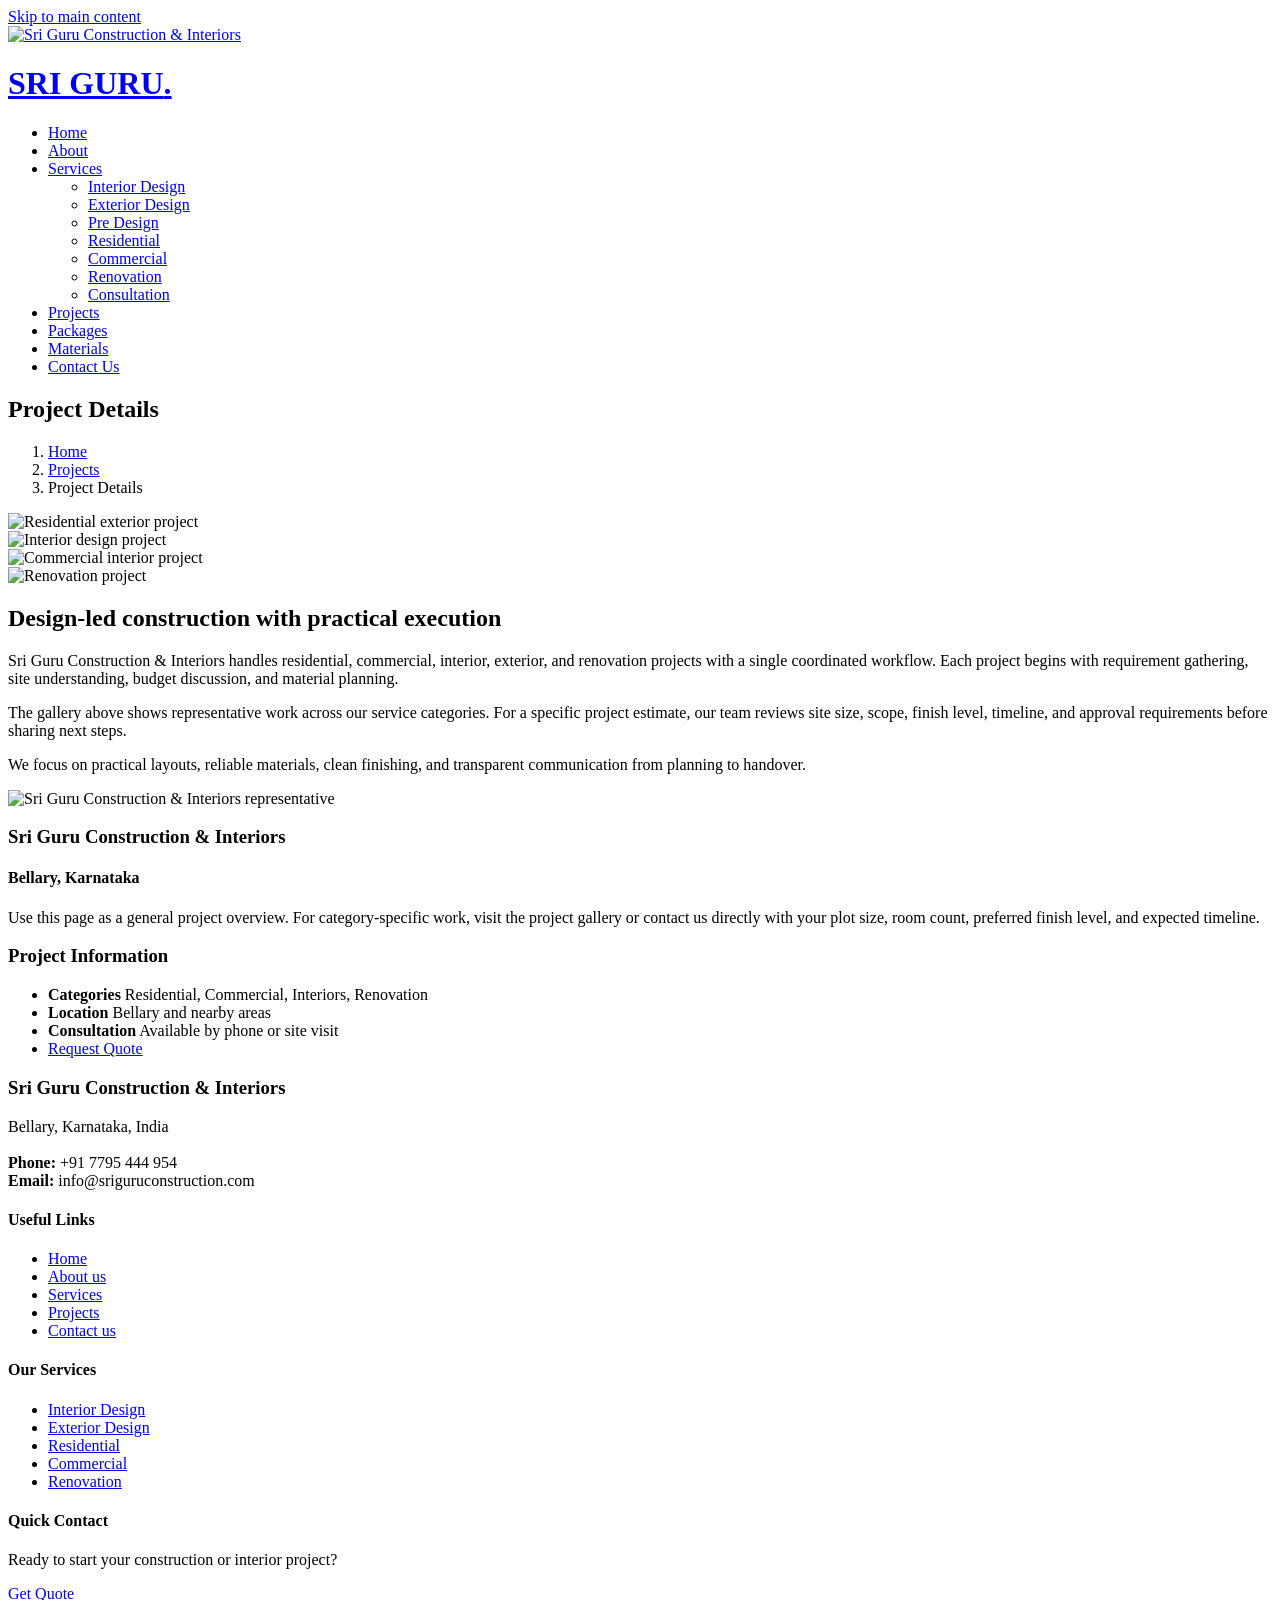
==== project-details.html @ 54d0e5cc "Add files via upload" ====
<!DOCTYPE html>
<html lang="en">

<head>
  <meta charset="utf-8">
  <meta content="width=device-width, initial-scale=1.0" name="viewport">
  <meta name="robots" content="index, follow">
  <meta name="author" content="Sri Guru Construction &amp; Interiors">
  <meta name="theme-color" content="#ff6b35">
  <meta name="format-detection" content="telephone=yes">
  <title>Project Details | Sri Guru Construction &amp; Interiors</title>
  <meta name="description" content="Representative Sri Guru Construction &amp; Interiors project details across residential, commercial, interior, exterior, and renovation work.">
  <meta property="og:site_name" content="Sri Guru Construction &amp; Interiors">
  <meta property="og:type" content="website">
  <meta property="og:title" content="Project Details | Sri Guru Construction &amp; Interiors">
  <meta property="og:description" content="Representative Sri Guru Construction &amp; Interiors project details across residential, commercial, interior, exterior, and renovation work.">
  <meta property="og:image" content="images/new_logo.jpg">
  <meta name="twitter:card" content="summary_large_image">
  <meta name="twitter:title" content="Project Details | Sri Guru Construction &amp; Interiors">
  <meta name="twitter:description" content="Representative Sri Guru Construction &amp; Interiors project details across residential, commercial, interior, exterior, and renovation work.">
  <meta name="twitter:image" content="images/new_logo.jpg">

  <link href="assets/img/favicon.png?v=2" rel="icon">
  <link href="assets/img/apple-touch-icon.png?v=2" rel="apple-touch-icon">
  <link href="site.webmanifest?v=2" rel="manifest">
  <link rel="canonical" href="https://www.sriguruconstruction.com/project-details.html">
  <link rel="preload" as="image" href="assets/img/breadcrumbs-bg.jpg">
  <link href="assets/vendor/bootstrap/css/bootstrap.min.css" rel="stylesheet">
  <link href="assets/vendor/bootstrap-icons/bootstrap-icons.css" rel="stylesheet">
  <link href="assets/vendor/fontawesome-free/css/all.min.css" rel="stylesheet">
  <link href="assets/vendor/aos/aos.css" rel="stylesheet">
  <link href="assets/vendor/glightbox/css/glightbox.min.css" rel="stylesheet">
  <link href="assets/vendor/swiper/swiper-bundle.min.css" rel="stylesheet">
  <link href="assets/css/main.css" rel="stylesheet">
  <!-- Google Fonts -->
  <link rel="preconnect" href="https://fonts.googleapis.com">
  <link rel="preconnect" href="https://fonts.gstatic.com" crossorigin>
  <link href="https://fonts.googleapis.com/css2?family=Open+Sans:ital,wght@0,300;0,400;0,500;0,600;0,700;1,300;1,400;1,600;1,700&family=Roboto:ital,wght@0,300;0,400;0,500;0,600;0,700;1,300;1,400;1,500;1,600;1,700&family=Work+Sans:ital,wght@0,300;0,400;0,500;0,600;0,700;1,300;1,400;1,500;1,600;1,700&display=swap" rel="stylesheet" media="print" onload="this.media='all'">
  <script type="application/ld+json">
  {
    "@context": "https://schema.org",
    "@type": "LocalBusiness",
    "name": "Sri Guru Construction & Interiors",
    "description": "Construction, interiors, renovation, materials, packages, and consultation services in Bellary, Karnataka.",
    "telephone": "+91 7795 444 954",
    "email": "info@sriguruconstruction.com",
    "address": {
      "@type": "PostalAddress",
      "addressLocality": "Bellary",
      "addressRegion": "Karnataka",
      "addressCountry": "IN"
    },
    "areaServed": "Bellary, Karnataka",
    "priceRange": "$$",
    "sameAs": [
      "https://wa.me/917795444954",
      "https://www.instagram.com/sriguruconstruction_interiors",
      "https://youtube.com/@sriguruconstruction?si=ta1HYgKzeOpx0Ood"
    ],
    "knowsAbout": [
      "Residential construction",
      "Commercial construction",
      "Interior design",
      "Exterior design",
      "Renovation",
      "Construction consultation"
    ]
  }
  </script></head>

<body>
  <a class="skip-link" href="#main">Skip to main content</a>
  <header id="header" class="header d-flex align-items-center">
    <div class="container-fluid container-xl d-flex align-items-center justify-content-between">
      <a href="index.html" class="logo d-flex align-items-center">
        <img decoding="async" fetchpriority="high" width="320" height="222" src="images/header-logo.jpg" alt="Sri Guru Construction &amp; Interiors" style="height: 60px; width: auto; margin-right: 15px;">
        <h1>SRI GURU<span>.</span></h1>
      </a>

      <i class="mobile-nav-toggle mobile-nav-show bi bi-list" role="button" tabindex="0" aria-label="Open navigation menu" aria-controls="navbar" aria-expanded="false"></i>
      <i class="mobile-nav-toggle mobile-nav-hide d-none bi bi-x" role="button" tabindex="0" aria-label="Close navigation menu" aria-controls="navbar" aria-expanded="false"></i>
      <nav id="navbar" class="navbar" aria-label="Primary navigation">
        <ul>
          <li><a href="index.html">Home</a></li>
          <li><a href="about.html">About</a></li>
          <li class="dropdown"><a href="services.html"><span>Services</span> <i class="bi bi-chevron-down dropdown-indicator"></i></a>
            <ul>
              <li><a class="dropdown-item" href="interior.html"><i class="bi bi-house-door"></i> Interior Design</a></li>
              <li><a class="dropdown-item" href="exterior.html"><i class="bi bi-building"></i> Exterior Design</a></li>
              <li><a class="dropdown-item" href="pre-design.html"><i class="bi bi-pencil-square"></i> Pre Design</a></li>
              <li><a class="dropdown-item" href="residential.html"><i class="bi bi-house-heart"></i> Residential</a></li>
              <li><a class="dropdown-item" href="commercial.html"><i class="bi bi-buildings"></i> Commercial</a></li>
              <li><a class="dropdown-item" href="renovation.html"><i class="bi bi-tools"></i> Renovation</a></li>
              <li><a class="dropdown-item" href="consultation.html"><i class="bi bi-chat-dots"></i> Consultation</a></li>
            </ul>
          </li>
          <li><a href="projects.html" class="active">Projects</a></li>
          <li><a href="packages.html">Packages</a></li>
          <li><a href="materials.html">Materials</a></li>
          <li><a href="contact_us.html">Contact Us</a></li>
        </ul>
      </nav>
    </div>
  </header>

  <main id="main">
    <div class="breadcrumbs d-flex align-items-center" style="background-image: url('assets/img/breadcrumbs-bg.jpg');">
      <div class="container position-relative d-flex flex-column align-items-center" data-aos="fade">
        <h2>Project Details</h2>
        <ol>
          <li><a href="index.html">Home</a></li>
          <li><a href="projects.html">Projects</a></li>
          <li>Project Details</li>
        </ol>
      </div>
    </div>

    <section id="project-details" class="project-details">
      <div class="container" data-aos="fade-up" data-aos-delay="100">
        <div class="position-relative h-100">
          <div class="slides-1 portfolio-details-slider swiper">
            <div class="swiper-wrapper align-items-center">
              <div class="swiper-slide"><img loading="lazy" decoding="async" src="RESDENTIAL DESIGN/EX01.jpg" alt="Residential exterior project"></div>
              <div class="swiper-slide"><img loading="lazy" decoding="async" src="images/INTERIOR DESIGN/06.jpg" alt="Interior design project"></div>
              <div class="swiper-slide"><img loading="lazy" decoding="async" src="images/COMMERICAL DESIGN/IMG_20251026_184224.jpg" alt="Commercial interior project"></div>
              <div class="swiper-slide"><img loading="lazy" decoding="async" src="RENOVATION/room-apartment-before-after-renovation-works_10069-7896.jpg" alt="Renovation project"></div>
            </div>
            <div class="swiper-pagination"></div>
          </div>
          <div class="swiper-button-prev"></div>
          <div class="swiper-button-next"></div>
        </div>

        <div class="row justify-content-between gy-4 mt-4">
          <div class="col-lg-8">
            <div class="portfolio-description">
              <h2>Design-led construction with practical execution</h2>
              <p>Sri Guru Construction &amp; Interiors handles residential, commercial, interior, exterior, and renovation projects with a single coordinated workflow. Each project begins with requirement gathering, site understanding, budget discussion, and material planning.</p>
              <p>The gallery above shows representative work across our service categories. For a specific project estimate, our team reviews site size, scope, finish level, timeline, and approval requirements before sharing next steps.</p>

              <div class="testimonial-item">
                <p><i class="bi bi-quote quote-icon-left"></i> We focus on practical layouts, reliable materials, clean finishing, and transparent communication from planning to handover. <i class="bi bi-quote quote-icon-right"></i></p>
                <div>
                  <img loading="lazy" decoding="async" src="images/shiva.jpeg" class="testimonial-img" alt="Sri Guru Construction &amp; Interiors representative">
                  <h3>Sri Guru Construction &amp; Interiors</h3>
                  <h4>Bellary, Karnataka</h4>
                </div>
              </div>

              <p>Use this page as a general project overview. For category-specific work, visit the project gallery or contact us directly with your plot size, room count, preferred finish level, and expected timeline.</p>
            </div>
          </div>

          <div class="col-lg-3">
            <div class="portfolio-info">
              <h3>Project Information</h3>
              <ul>
                <li><strong>Categories</strong> <span>Residential, Commercial, Interiors, Renovation</span></li>
                <li><strong>Location</strong> <span>Bellary and nearby areas</span></li>
                <li><strong>Consultation</strong> <span>Available by phone or site visit</span></li>
                <li><a href="contact_us.html" class="btn-visit align-self-start">Request Quote</a></li>
              </ul>
            </div>
          </div>
        </div>
      </div>
    </section>
  </main>

  <footer id="footer" class="footer">
    <div class="footer-content position-relative">
      <div class="container">
        <div class="row">
          <div class="col-lg-4 col-md-6">
            <div class="footer-info">
              <h3>Sri Guru Construction &amp; Interiors</h3>
              <p>Bellary, Karnataka, India<br><br><strong>Phone:</strong> +91 7795 444 954<br><strong>Email:</strong> info@sriguruconstruction.com<br></p>
              <div class="social-links d-flex mt-3">
                <a href="https://x.com/SRIGURUBALLARI?t=zPbH2nMmY1L3iWlRigHGrg&s=09" class="d-flex align-items-center justify-content-center" target="_blank" rel="noopener noreferrer" aria-label="Twitter"><i class="bi bi-twitter"></i></a>
                <a href="https://www.facebook.com/share/1G8xmAV1fe/" class="d-flex align-items-center justify-content-center" target="_blank" rel="noopener noreferrer" aria-label="Facebook"><i class="bi bi-facebook"></i></a>
                <a href="https://www.instagram.com/sriguruconstruction_interiors?utm_source=qr&igsh=MXUxeXFtY3U4a3g5aw==" class="d-flex align-items-center justify-content-center" target="_blank" rel="noopener noreferrer" aria-label="Instagram"><i class="bi bi-instagram"></i></a>
                <a href="https://www.linkedin.com/posts/sri-guru-construction-interiors_construction-interiors-ballari-activity-7369368902499254273-5vkv?utm_source=share&utm_medium=member_android&rcm=ACoAAC0hD0YBMrR6lHUBa6DHuTX8ilPDUBI9nIo" class="d-flex align-items-center justify-content-center" target="_blank" rel="noopener noreferrer" aria-label="LinkedIn"><i class="bi bi-linkedin"></i></a>
                <a href="https://youtube.com/@sriguruconstruction?si=ta1HYgKzeOpx0Ood" class="d-flex align-items-center justify-content-center" target="_blank" rel="noopener noreferrer" aria-label="YouTube"><i class="bi bi-youtube"></i></a>
              </div>
            </div>
          </div>

          <div class="col-lg-2 col-md-3 footer-links">
            <h4>Useful Links</h4>
            <ul>
              <li><a href="index.html">Home</a></li>
              <li><a href="about.html">About us</a></li>
              <li><a href="services.html">Services</a></li>
              <li><a href="projects.html">Projects</a></li>
              <li><a href="contact_us.html">Contact us</a></li>
            </ul>
          </div>

          <div class="col-lg-2 col-md-3 footer-links">
            <h4>Our Services</h4>
            <ul>
              <li><a href="interior.html">Interior Design</a></li>
              <li><a href="exterior.html">Exterior Design</a></li>
              <li><a href="residential.html">Residential</a></li>
              <li><a href="commercial.html">Commercial</a></li>
              <li><a href="renovation.html">Renovation</a></li>
            </ul>
          </div>

          <div class="col-lg-4 col-md-6">
            <h4>Quick Contact</h4>
            <p>Ready to start your construction or interior project?</p>
            <a href="contact_us.html" class="btn btn-primary">Get Quote</a>
          </div>
        </div>
      </div>
    </div>

    <div class="footer-legal text-center position-relative">
      <div class="container">
        <div class="copyright">&copy; Copyright <strong><span>Sri Guru Construction &amp; Interiors</span></strong>. All Rights Reserved</div>
      </div>
    </div>
  </footer>
  <a href="https://wa.me/917795444954?text=Hi! I am interested in your construction and interior design services." class="whatsapp" target="_blank" rel="noopener noreferrer" aria-label="Chat with Sri Guru Construction &amp; Interiors on WhatsApp">
    <i class="fab fa-whatsapp"></i>
  </a>
  <script src="assets/vendor/bootstrap/js/bootstrap.bundle.min.js"></script>
  <script src="assets/vendor/aos/aos.js"></script>
  <script src="assets/vendor/glightbox/js/glightbox.min.js"></script>
  <script src="assets/vendor/isotope-layout/isotope.pkgd.min.js"></script>
  <script src="assets/vendor/swiper/swiper-bundle.min.js"></script>
  <script src="assets/vendor/purecounter/purecounter_vanilla.js"></script>
  <script src="assets/js/main.js"></script>
</body>

</html>
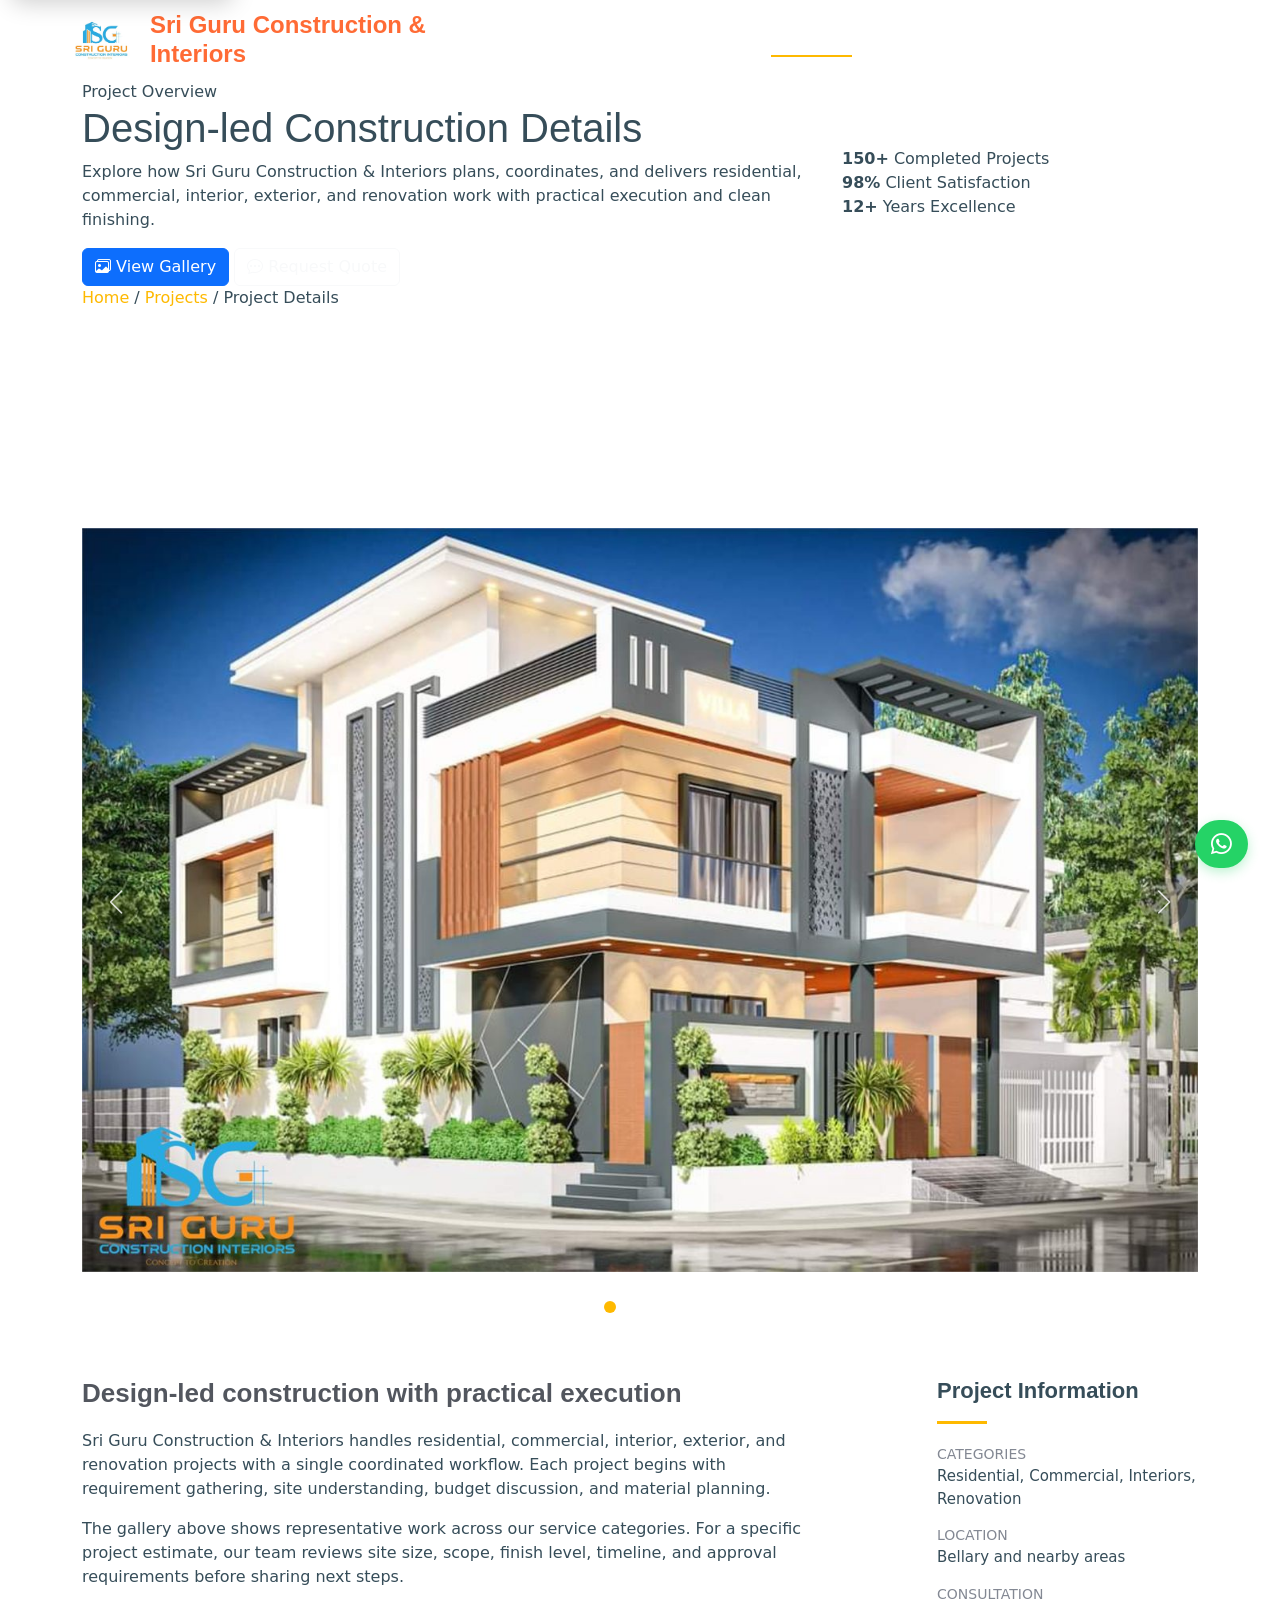
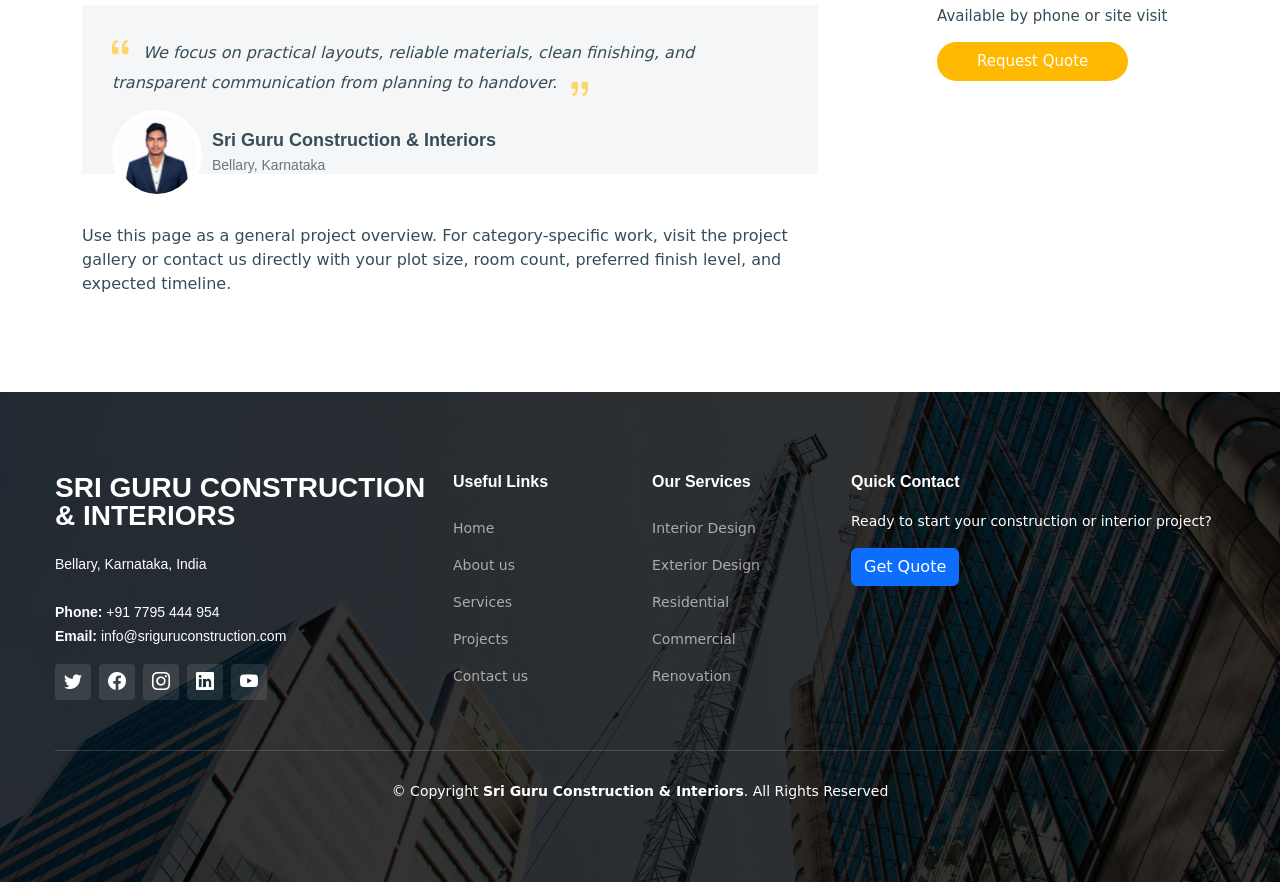
==== commit b8f423b9: "Update project-details.html" ====
--- a/project-details.html
+++ b/project-details.html
@@ -1,239 +1,267 @@
-<!DOCTYPE html>
-<html lang="en">
-
-<head>
-  <meta charset="utf-8">
+<!DOCTYPE html>
+<html lang="en">
+
+<head>
+  <meta charset="utf-8">
   <meta content="width=device-width, initial-scale=1.0" name="viewport">
   <meta name="robots" content="index, follow">
   <meta name="author" content="Sri Guru Construction &amp; Interiors">
   <meta name="theme-color" content="#ff6b35">
-  <meta name="format-detection" content="telephone=yes">
-  <title>Project Details | Sri Guru Construction &amp; Interiors</title>
+  <meta name="format-detection" content="telephone=yes">
+  <title>Project Details | Sri Guru Construction &amp; Interiors</title>
   <meta name="description" content="Representative Sri Guru Construction &amp; Interiors project details across residential, commercial, interior, exterior, and renovation work.">
-  <meta property="og:site_name" content="Sri Guru Construction &amp; Interiors">
-  <meta property="og:type" content="website">
-  <meta property="og:title" content="Project Details | Sri Guru Construction &amp; Interiors">
-  <meta property="og:description" content="Representative Sri Guru Construction &amp; Interiors project details across residential, commercial, interior, exterior, and renovation work.">
-  <meta property="og:image" content="images/new_logo.jpg">
-  <meta name="twitter:card" content="summary_large_image">
-  <meta name="twitter:title" content="Project Details | Sri Guru Construction &amp; Interiors">
-  <meta name="twitter:description" content="Representative Sri Guru Construction &amp; Interiors project details across residential, commercial, interior, exterior, and renovation work.">
-  <meta name="twitter:image" content="images/new_logo.jpg">
-
-  <link href="assets/img/favicon.png?v=2" rel="icon">
+  <meta property="og:site_name" content="Sri Guru Construction &amp; Interiors">
+  <meta property="og:type" content="website">
+  <meta property="og:title" content="Project Details | Sri Guru Construction &amp; Interiors">
+  <meta property="og:description" content="Representative Sri Guru Construction &amp; Interiors project details across residential, commercial, interior, exterior, and renovation work.">
+  <meta property="og:image" content="images/new_logo.jpg">
+  <meta name="twitter:card" content="summary_large_image">
+  <meta name="twitter:title" content="Project Details | Sri Guru Construction &amp; Interiors">
+  <meta name="twitter:description" content="Representative Sri Guru Construction &amp; Interiors project details across residential, commercial, interior, exterior, and renovation work.">
+  <meta name="twitter:image" content="images/new_logo.jpg">
+
+  <link href="assets/img/favicon.png?v=2" rel="icon">
   <link href="assets/img/apple-touch-icon.png?v=2" rel="apple-touch-icon">
   <link href="site.webmanifest?v=2" rel="manifest">
   <link rel="canonical" href="https://www.sriguruconstruction.com/project-details.html">
-  <link rel="preload" as="image" href="assets/img/breadcrumbs-bg.jpg">
-  <link href="assets/vendor/bootstrap/css/bootstrap.min.css" rel="stylesheet">
-  <link href="assets/vendor/bootstrap-icons/bootstrap-icons.css" rel="stylesheet">
-  <link href="assets/vendor/fontawesome-free/css/all.min.css" rel="stylesheet">
-  <link href="assets/vendor/aos/aos.css" rel="stylesheet">
-  <link href="assets/vendor/glightbox/css/glightbox.min.css" rel="stylesheet">
-  <link href="assets/vendor/swiper/swiper-bundle.min.css" rel="stylesheet">
+  <link rel="preload" as="image" href="assets/img/hero-carousel/hero-carousel-3.jpg">
+  <link href="assets/vendor/bootstrap/css/bootstrap.min.css" rel="stylesheet">
+  <link href="assets/vendor/bootstrap-icons/bootstrap-icons.css" rel="stylesheet">
+  <link href="assets/vendor/fontawesome-free/css/all.min.css" rel="stylesheet">
+  <link href="assets/vendor/aos/aos.css" rel="stylesheet">
+  <link href="assets/vendor/glightbox/css/glightbox.min.css" rel="stylesheet">
+  <link href="assets/vendor/swiper/swiper-bundle.min.css" rel="stylesheet">
   <link href="assets/css/main.css" rel="stylesheet">
   <!-- Google Fonts -->
   <link rel="preconnect" href="https://fonts.googleapis.com">
   <link rel="preconnect" href="https://fonts.gstatic.com" crossorigin>
   <link href="https://fonts.googleapis.com/css2?family=Open+Sans:ital,wght@0,300;0,400;0,500;0,600;0,700;1,300;1,400;1,600;1,700&family=Roboto:ital,wght@0,300;0,400;0,500;0,600;0,700;1,300;1,400;1,500;1,600;1,700&family=Work+Sans:ital,wght@0,300;0,400;0,500;0,600;0,700;1,300;1,400;1,500;1,600;1,700&display=swap" rel="stylesheet" media="print" onload="this.media='all'">
-  <script type="application/ld+json">
-  {
-    "@context": "https://schema.org",
-    "@type": "LocalBusiness",
-    "name": "Sri Guru Construction & Interiors",
-    "description": "Construction, interiors, renovation, materials, packages, and consultation services in Bellary, Karnataka.",
-    "telephone": "+91 7795 444 954",
-    "email": "info@sriguruconstruction.com",
-    "address": {
-      "@type": "PostalAddress",
-      "addressLocality": "Bellary",
-      "addressRegion": "Karnataka",
-      "addressCountry": "IN"
-    },
-    "areaServed": "Bellary, Karnataka",
-    "priceRange": "$$",
-    "sameAs": [
-      "https://wa.me/917795444954",
+  <script type="application/ld+json">
+  {
+    "@context": "https://schema.org",
+    "@type": "LocalBusiness",
+    "name": "Sri Guru Construction & Interiors",
+    "description": "Construction, interiors, renovation, materials, packages, and consultation services in Bellary, Karnataka.",
+    "telephone": "+91 7795 444 954",
+    "email": "info@sriguruconstruction.com",
+    "address": {
+      "@type": "PostalAddress",
+      "addressLocality": "Bellary",
+      "addressRegion": "Karnataka",
+      "addressCountry": "IN"
+    },
+    "areaServed": "Bellary, Karnataka",
+    "priceRange": "$$",
+    "sameAs": [
+      "https://wa.me/917795444954",
       "https://www.instagram.com/sriguruconstruction_interiors",
       "https://youtube.com/@sriguruconstruction?si=ta1HYgKzeOpx0Ood"
-    ],
-    "knowsAbout": [
-      "Residential construction",
-      "Commercial construction",
-      "Interior design",
-      "Exterior design",
-      "Renovation",
-      "Construction consultation"
-    ]
-  }
-  </script></head>
-
+    ],
+    "knowsAbout": [
+      "Residential construction",
+      "Commercial construction",
+      "Interior design",
+      "Exterior design",
+      "Renovation",
+      "Construction consultation"
+    ]
+  }
+  </script></head>
+
 <body>
-  <a class="skip-link" href="#main">Skip to main content</a>
-  <header id="header" class="header d-flex align-items-center">
-    <div class="container-fluid container-xl d-flex align-items-center justify-content-between">
-      <a href="index.html" class="logo d-flex align-items-center">
-        <img decoding="async" fetchpriority="high" width="320" height="222" src="images/header-logo.jpg" alt="Sri Guru Construction &amp; Interiors" style="height: 60px; width: auto; margin-right: 15px;">
-        <h1>SRI GURU<span>.</span></h1>
-      </a>
-
-      <i class="mobile-nav-toggle mobile-nav-show bi bi-list" role="button" tabindex="0" aria-label="Open navigation menu" aria-controls="navbar" aria-expanded="false"></i>
-      <i class="mobile-nav-toggle mobile-nav-hide d-none bi bi-x" role="button" tabindex="0" aria-label="Close navigation menu" aria-controls="navbar" aria-expanded="false"></i>
-      <nav id="navbar" class="navbar" aria-label="Primary navigation">
-        <ul>
-          <li><a href="index.html">Home</a></li>
-          <li><a href="about.html">About</a></li>
-          <li class="dropdown"><a href="services.html"><span>Services</span> <i class="bi bi-chevron-down dropdown-indicator"></i></a>
-            <ul>
-              <li><a class="dropdown-item" href="interior.html"><i class="bi bi-house-door"></i> Interior Design</a></li>
-              <li><a class="dropdown-item" href="exterior.html"><i class="bi bi-building"></i> Exterior Design</a></li>
-              <li><a class="dropdown-item" href="pre-design.html"><i class="bi bi-pencil-square"></i> Pre Design</a></li>
-              <li><a class="dropdown-item" href="residential.html"><i class="bi bi-house-heart"></i> Residential</a></li>
-              <li><a class="dropdown-item" href="commercial.html"><i class="bi bi-buildings"></i> Commercial</a></li>
-              <li><a class="dropdown-item" href="renovation.html"><i class="bi bi-tools"></i> Renovation</a></li>
-              <li><a class="dropdown-item" href="consultation.html"><i class="bi bi-chat-dots"></i> Consultation</a></li>
-            </ul>
-          </li>
-          <li><a href="projects.html" class="active">Projects</a></li>
-          <li><a href="packages.html">Packages</a></li>
-          <li><a href="materials.html">Materials</a></li>
-          <li><a href="contact_us.html">Contact Us</a></li>
-        </ul>
-      </nav>
-    </div>
-  </header>
-
-  <main id="main">
-    <div class="breadcrumbs d-flex align-items-center" style="background-image: url('assets/img/breadcrumbs-bg.jpg');">
-      <div class="container position-relative d-flex flex-column align-items-center" data-aos="fade">
-        <h2>Project Details</h2>
-        <ol>
-          <li><a href="index.html">Home</a></li>
-          <li><a href="projects.html">Projects</a></li>
-          <li>Project Details</li>
-        </ol>
-      </div>
-    </div>
-
-    <section id="project-details" class="project-details">
-      <div class="container" data-aos="fade-up" data-aos-delay="100">
-        <div class="position-relative h-100">
-          <div class="slides-1 portfolio-details-slider swiper">
-            <div class="swiper-wrapper align-items-center">
-              <div class="swiper-slide"><img loading="lazy" decoding="async" src="RESDENTIAL DESIGN/EX01.jpg" alt="Residential exterior project"></div>
-              <div class="swiper-slide"><img loading="lazy" decoding="async" src="images/INTERIOR DESIGN/06.jpg" alt="Interior design project"></div>
-              <div class="swiper-slide"><img loading="lazy" decoding="async" src="images/COMMERICAL DESIGN/IMG_20251026_184224.jpg" alt="Commercial interior project"></div>
-              <div class="swiper-slide"><img loading="lazy" decoding="async" src="RENOVATION/room-apartment-before-after-renovation-works_10069-7896.jpg" alt="Renovation project"></div>
-            </div>
-            <div class="swiper-pagination"></div>
-          </div>
-          <div class="swiper-button-prev"></div>
-          <div class="swiper-button-next"></div>
-        </div>
-
-        <div class="row justify-content-between gy-4 mt-4">
-          <div class="col-lg-8">
-            <div class="portfolio-description">
-              <h2>Design-led construction with practical execution</h2>
-              <p>Sri Guru Construction &amp; Interiors handles residential, commercial, interior, exterior, and renovation projects with a single coordinated workflow. Each project begins with requirement gathering, site understanding, budget discussion, and material planning.</p>
-              <p>The gallery above shows representative work across our service categories. For a specific project estimate, our team reviews site size, scope, finish level, timeline, and approval requirements before sharing next steps.</p>
-
-              <div class="testimonial-item">
-                <p><i class="bi bi-quote quote-icon-left"></i> We focus on practical layouts, reliable materials, clean finishing, and transparent communication from planning to handover. <i class="bi bi-quote quote-icon-right"></i></p>
-                <div>
-                  <img loading="lazy" decoding="async" src="images/shiva.jpeg" class="testimonial-img" alt="Sri Guru Construction &amp; Interiors representative">
-                  <h3>Sri Guru Construction &amp; Interiors</h3>
-                  <h4>Bellary, Karnataka</h4>
-                </div>
-              </div>
-
-              <p>Use this page as a general project overview. For category-specific work, visit the project gallery or contact us directly with your plot size, room count, preferred finish level, and expected timeline.</p>
-            </div>
-          </div>
-
-          <div class="col-lg-3">
-            <div class="portfolio-info">
-              <h3>Project Information</h3>
-              <ul>
-                <li><strong>Categories</strong> <span>Residential, Commercial, Interiors, Renovation</span></li>
-                <li><strong>Location</strong> <span>Bellary and nearby areas</span></li>
-                <li><strong>Consultation</strong> <span>Available by phone or site visit</span></li>
-                <li><a href="contact_us.html" class="btn-visit align-self-start">Request Quote</a></li>
-              </ul>
-            </div>
-          </div>
-        </div>
-      </div>
-    </section>
-  </main>
-
-  <footer id="footer" class="footer">
-    <div class="footer-content position-relative">
-      <div class="container">
-        <div class="row">
-          <div class="col-lg-4 col-md-6">
-            <div class="footer-info">
-              <h3>Sri Guru Construction &amp; Interiors</h3>
-              <p>Bellary, Karnataka, India<br><br><strong>Phone:</strong> +91 7795 444 954<br><strong>Email:</strong> info@sriguruconstruction.com<br></p>
-              <div class="social-links d-flex mt-3">
-                <a href="https://x.com/SRIGURUBALLARI?t=zPbH2nMmY1L3iWlRigHGrg&s=09" class="d-flex align-items-center justify-content-center" target="_blank" rel="noopener noreferrer" aria-label="Twitter"><i class="bi bi-twitter"></i></a>
-                <a href="https://www.facebook.com/share/1G8xmAV1fe/" class="d-flex align-items-center justify-content-center" target="_blank" rel="noopener noreferrer" aria-label="Facebook"><i class="bi bi-facebook"></i></a>
-                <a href="https://www.instagram.com/sriguruconstruction_interiors?utm_source=qr&igsh=MXUxeXFtY3U4a3g5aw==" class="d-flex align-items-center justify-content-center" target="_blank" rel="noopener noreferrer" aria-label="Instagram"><i class="bi bi-instagram"></i></a>
+  <a class="skip-link" href="#main">Skip to main content</a>
+  <header id="header" class="header d-flex align-items-center">
+    <div class="container-fluid container-xl d-flex align-items-center justify-content-between">
+      <a href="index.html" class="logo d-flex align-items-center">
+        <img decoding="async" fetchpriority="high" width="320" height="222" src="images/header-logo.jpg" alt="Sri Guru Construction &amp; Interiors" style="height: 60px; width: auto; margin-right: 15px;">
+        <h1 style="color: #FF6B35; font-weight: 700;">Sri Guru Construction &amp; Interiors</h1>
+      </a>
+
+      <i class="mobile-nav-toggle mobile-nav-show bi bi-list" role="button" tabindex="0" aria-label="Open navigation menu" aria-controls="navbar" aria-expanded="false"></i>
+      <i class="mobile-nav-toggle mobile-nav-hide d-none bi bi-x" role="button" tabindex="0" aria-label="Close navigation menu" aria-controls="navbar" aria-expanded="false"></i>
+      <nav id="navbar" class="navbar" aria-label="Primary navigation">
+        <ul>
+          <li><a href="index.html">Home</a></li>
+          <li><a href="about.html">About</a></li>
+          <li class="dropdown"><a href="services.html"><span>Services</span> <i class="bi bi-chevron-down dropdown-indicator"></i></a>
+            <ul>
+              <li><a class="dropdown-item" href="interior.html"><i class="bi bi-house-door"></i> Interior Design</a></li>
+              <li><a class="dropdown-item" href="exterior.html"><i class="bi bi-building"></i> Exterior Design</a></li>
+              <li><a class="dropdown-item" href="pre-design.html"><i class="bi bi-pencil-square"></i> Pre Design</a></li>
+              <li><a class="dropdown-item" href="residential.html"><i class="bi bi-house-heart"></i> Residential</a></li>
+              <li><a class="dropdown-item" href="commercial.html"><i class="bi bi-buildings"></i> Commercial</a></li>
+              <li><a class="dropdown-item" href="renovation.html"><i class="bi bi-tools"></i> Renovation</a></li>
+              <li><a class="dropdown-item" href="consultation.html"><i class="bi bi-chat-dots"></i> Consultation</a></li>
+            </ul>
+          </li>
+          <li><a href="projects.html" class="active">Projects</a></li>
+          <li><a href="packages.html">Packages</a></li>
+          <li><a href="materials.html">Materials</a></li>
+          <li><a href="contact_us.html">Contact Us</a></li>
+        </ul>
+      </nav>
+    </div>
+  </header>
+
+  <main id="main">
+    <section class="project-details-hero">
+      <div class="container position-relative" data-aos="fade-up">
+        <div class="row align-items-center gy-4">
+          <div class="col-lg-8">
+            <span class="service-badge">Project Overview</span>
+            <h1>Design-led Construction Details</h1>
+            <p>Explore how Sri Guru Construction &amp; Interiors plans, coordinates, and delivers residential, commercial, interior, exterior, and renovation work with practical execution and clean finishing.</p>
+            <div class="project-hero-actions">
+              <a href="projects.html" class="btn btn-primary"><i class="bi bi-images"></i> View Gallery</a>
+              <a href="contact_us.html" class="btn btn-outline-light"><i class="bi bi-chat-dots"></i> Request Quote</a>
+            </div>
+          </div>
+          <div class="col-lg-4">
+            <div class="project-hero-panel">
+              <div>
+                <strong>150+</strong>
+                <span>Completed Projects</span>
+              </div>
+              <div>
+                <strong>98%</strong>
+                <span>Client Satisfaction</span>
+              </div>
+              <div>
+                <strong>12+</strong>
+                <span>Years Excellence</span>
+              </div>
+            </div>
+          </div>
+        </div>
+        <nav class="project-breadcrumb" aria-label="breadcrumb">
+          <a href="index.html">Home</a>
+          <span>/</span>
+          <a href="projects.html">Projects</a>
+          <span>/</span>
+          <span>Project Details</span>
+        </nav>
+      </div>
+    </section>
+
+    <section id="project-details" class="project-details project-details-modern">
+      <div class="container" data-aos="fade-up" data-aos-delay="100">
+        <div class="position-relative h-100 project-gallery-frame">
+          <div class="slides-1 portfolio-details-slider swiper">
+            <div class="swiper-wrapper align-items-center">
+              <div class="swiper-slide"><img loading="lazy" decoding="async" src="RESDENTIAL DESIGN/EX01.jpg" alt="Residential exterior project"></div>
+              <div class="swiper-slide"><img loading="lazy" decoding="async" src="images/INTERIOR DESIGN/06.jpg" alt="Interior design project"></div>
+              <div class="swiper-slide"><img loading="lazy" decoding="async" src="images/COMMERICAL DESIGN/IMG_20251026_184224.jpg" alt="Commercial interior project"></div>
+              <div class="swiper-slide"><img loading="lazy" decoding="async" src="RENOVATION/room-apartment-before-after-renovation-works_10069-7896.jpg" alt="Renovation project"></div>
+            </div>
+            <div class="swiper-pagination"></div>
+          </div>
+          <div class="swiper-button-prev"></div>
+          <div class="swiper-button-next"></div>
+        </div>
+
+        <div class="row justify-content-between gy-4 mt-4">
+          <div class="col-lg-8">
+            <div class="portfolio-description">
+              <h2>Design-led construction with practical execution</h2>
+              <p>Sri Guru Construction &amp; Interiors handles residential, commercial, interior, exterior, and renovation projects with a single coordinated workflow. Each project begins with requirement gathering, site understanding, budget discussion, and material planning.</p>
+              <p>The gallery above shows representative work across our service categories. For a specific project estimate, our team reviews site size, scope, finish level, timeline, and approval requirements before sharing next steps.</p>
+
+              <div class="testimonial-item">
+                <p><i class="bi bi-quote quote-icon-left"></i> We focus on practical layouts, reliable materials, clean finishing, and transparent communication from planning to handover. <i class="bi bi-quote quote-icon-right"></i></p>
+                <div>
+                  <img loading="lazy" decoding="async" src="images/Shiva Kumar V.jpeg" class="testimonial-img" alt="Shiva Kumar V">
+                  <h3>Sri Guru Construction &amp; Interiors</h3>
+                  <h4>Bellary, Karnataka</h4>
+                </div>
+              </div>
+
+              <p>Use this page as a general project overview. For category-specific work, visit the project gallery or contact us directly with your plot size, room count, preferred finish level, and expected timeline.</p>
+            </div>
+          </div>
+
+          <div class="col-lg-3">
+            <div class="portfolio-info">
+              <h3>Project Information</h3>
+              <ul>
+                <li><strong>Categories</strong> <span>Residential, Commercial, Interiors, Renovation</span></li>
+                <li><strong>Location</strong> <span>Bellary and nearby areas</span></li>
+                <li><strong>Consultation</strong> <span>Available by phone or site visit</span></li>
+                <li><a href="contact_us.html" class="btn-visit align-self-start">Request Quote</a></li>
+              </ul>
+            </div>
+          </div>
+        </div>
+      </div>
+    </section>
+  </main>
+
+  <footer id="footer" class="footer">
+    <div class="footer-content position-relative">
+      <div class="container">
+        <div class="row">
+          <div class="col-lg-4 col-md-6">
+            <div class="footer-info">
+              <h3>Sri Guru Construction &amp; Interiors</h3>
+              <p>Bellary, Karnataka, India<br><br><strong>Phone:</strong> +91 7795 444 954<br><strong>Email:</strong> info@sriguruconstruction.com<br></p>
+              <div class="social-links d-flex mt-3">
+                <a href="https://x.com/SRIGURUBALLARI?t=zPbH2nMmY1L3iWlRigHGrg&s=09" class="d-flex align-items-center justify-content-center" target="_blank" rel="noopener noreferrer" aria-label="Twitter"><i class="bi bi-twitter"></i></a>
+                <a href="https://www.facebook.com/share/1G8xmAV1fe/" class="d-flex align-items-center justify-content-center" target="_blank" rel="noopener noreferrer" aria-label="Facebook"><i class="bi bi-facebook"></i></a>
+                <a href="https://www.instagram.com/sriguruconstruction_interiors?utm_source=qr&igsh=MXUxeXFtY3U4a3g5aw==" class="d-flex align-items-center justify-content-center" target="_blank" rel="noopener noreferrer" aria-label="Instagram"><i class="bi bi-instagram"></i></a>
                 <a href="https://www.linkedin.com/posts/sri-guru-construction-interiors_construction-interiors-ballari-activity-7369368902499254273-5vkv?utm_source=share&utm_medium=member_android&rcm=ACoAAC0hD0YBMrR6lHUBa6DHuTX8ilPDUBI9nIo" class="d-flex align-items-center justify-content-center" target="_blank" rel="noopener noreferrer" aria-label="LinkedIn"><i class="bi bi-linkedin"></i></a>
-                <a href="https://youtube.com/@sriguruconstruction?si=ta1HYgKzeOpx0Ood" class="d-flex align-items-center justify-content-center" target="_blank" rel="noopener noreferrer" aria-label="YouTube"><i class="bi bi-youtube"></i></a>
-              </div>
-            </div>
-          </div>
-
-          <div class="col-lg-2 col-md-3 footer-links">
-            <h4>Useful Links</h4>
-            <ul>
-              <li><a href="index.html">Home</a></li>
-              <li><a href="about.html">About us</a></li>
-              <li><a href="services.html">Services</a></li>
-              <li><a href="projects.html">Projects</a></li>
-              <li><a href="contact_us.html">Contact us</a></li>
-            </ul>
-          </div>
-
-          <div class="col-lg-2 col-md-3 footer-links">
-            <h4>Our Services</h4>
-            <ul>
-              <li><a href="interior.html">Interior Design</a></li>
-              <li><a href="exterior.html">Exterior Design</a></li>
-              <li><a href="residential.html">Residential</a></li>
-              <li><a href="commercial.html">Commercial</a></li>
-              <li><a href="renovation.html">Renovation</a></li>
-            </ul>
-          </div>
-
-          <div class="col-lg-4 col-md-6">
-            <h4>Quick Contact</h4>
-            <p>Ready to start your construction or interior project?</p>
-            <a href="contact_us.html" class="btn btn-primary">Get Quote</a>
-          </div>
-        </div>
-      </div>
-    </div>
-
-    <div class="footer-legal text-center position-relative">
-      <div class="container">
-        <div class="copyright">&copy; Copyright <strong><span>Sri Guru Construction &amp; Interiors</span></strong>. All Rights Reserved</div>
-      </div>
-    </div>
+                <a href="https://youtube.com/@sriguruconstruction?si=ta1HYgKzeOpx0Ood" class="d-flex align-items-center justify-content-center" target="_blank" rel="noopener noreferrer" aria-label="YouTube"><i class="bi bi-youtube"></i></a>
+              </div>
+            </div>
+          </div>
+
+          <div class="col-lg-2 col-md-3 footer-links">
+            <h4>Useful Links</h4>
+            <ul>
+              <li><a href="index.html">Home</a></li>
+              <li><a href="about.html">About us</a></li>
+              <li><a href="services.html">Services</a></li>
+              <li><a href="projects.html">Projects</a></li>
+              <li><a href="contact_us.html">Contact us</a></li>
+            </ul>
+          </div>
+
+          <div class="col-lg-2 col-md-3 footer-links">
+            <h4>Our Services</h4>
+            <ul>
+              <li><a href="interior.html">Interior Design</a></li>
+              <li><a href="exterior.html">Exterior Design</a></li>
+              <li><a href="residential.html">Residential</a></li>
+              <li><a href="commercial.html">Commercial</a></li>
+              <li><a href="renovation.html">Renovation</a></li>
+            </ul>
+          </div>
+
+          <div class="col-lg-4 col-md-6">
+            <h4>Quick Contact</h4>
+            <p>Ready to start your construction or interior project?</p>
+            <a href="contact_us.html" class="btn btn-primary">Get Quote</a>
+          </div>
+        </div>
+      </div>
+    </div>
+
+    <div class="footer-legal text-center position-relative">
+      <div class="container">
+        <div class="copyright">&copy; Copyright <strong><span>Sri Guru Construction &amp; Interiors</span></strong>. All Rights Reserved</div>
+      </div>
+    </div>
   </footer>
-  <a href="https://wa.me/917795444954?text=Hi! I am interested in your construction and interior design services." class="whatsapp" target="_blank" rel="noopener noreferrer" aria-label="Chat with Sri Guru Construction &amp; Interiors on WhatsApp">
-    <i class="fab fa-whatsapp"></i>
-  </a>
-  <script src="assets/vendor/bootstrap/js/bootstrap.bundle.min.js"></script>
-  <script src="assets/vendor/aos/aos.js"></script>
-  <script src="assets/vendor/glightbox/js/glightbox.min.js"></script>
-  <script src="assets/vendor/isotope-layout/isotope.pkgd.min.js"></script>
-  <script src="assets/vendor/swiper/swiper-bundle.min.js"></script>
-  <script src="assets/vendor/purecounter/purecounter_vanilla.js"></script>
-  <script src="assets/js/main.js"></script>
-</body>
-
-</html>
-
-
+  <a href="https://wa.me/917795444954?text=Hi! I am interested in your construction and interior design services." class="whatsapp" target="_blank" rel="noopener noreferrer" aria-label="Chat with Sri Guru Construction &amp; Interiors on WhatsApp">
+    <i class="fab fa-whatsapp"></i>
+  </a>
+  <script src="assets/vendor/bootstrap/js/bootstrap.bundle.min.js"></script>
+  <script src="assets/vendor/aos/aos.js"></script>
+  <script src="assets/vendor/glightbox/js/glightbox.min.js"></script>
+  <script src="assets/vendor/isotope-layout/isotope.pkgd.min.js"></script>
+  <script src="assets/vendor/swiper/swiper-bundle.min.js"></script>
+  <script src="assets/vendor/purecounter/purecounter_vanilla.js"></script>
+  <script src="assets/js/main.js"></script>
+</body>
+
+</html>
+
+
--- a/assets/css/main.css
+++ b/assets/css/main.css
@@ -0,0 +1,8326 @@
+/**
+* Template Name: Sri Guru Constructions
+* Template URL: https://bootstrapmade.com/upconstruction-bootstrap-construction-website-template/
+* Author: BootstrapMade.com
+* License: https://bootstrapmade.com/license/
+*/
+
+/*--------------------------------------------------------------
+# Set main reusable colors and fonts using CSS variables
+# Learn more about CSS variables at https://developer.mozilla.org/en-US/docs/Web/CSS/Using_CSS_custom_properties
+--------------------------------------------------------------*/
+/* Fonts */
+:root {
+  --font-default: "Open Sans", system-ui, -apple-system, "Segoe UI", Roboto, "Helvetica Neue", Arial, "Noto Sans", "Liberation Sans", sans-serif, "Apple Color Emoji", "Segoe UI Emoji", "Segoe UI Symbol", "Noto Color Emoji";
+  --font-primary: "Roboto", sans-serif;
+  --font-secondary: "Work Sans", sans-serif;
+}
+
+/* Colors */
+:root {
+  --color-default: #364d59;
+  --color-primary: #feb900;
+  --color-secondary: #52565e;
+}
+
+/* Smooth scroll behavior */
+:root {
+  scroll-behavior: smooth;
+}
+
+/*--------------------------------------------------------------
+# General
+--------------------------------------------------------------*/
+html {
+  height: 100%;
+}
+
+body {
+  font-family: var(--font-default);
+  color: var(--color-default);
+  overflow-x: hidden;
+  min-height: 100vh;
+  display: flex;
+  flex-direction: column;
+}
+
+.skip-link {
+  position: fixed;
+  top: 12px;
+  left: 12px;
+  z-index: 1000000;
+  transform: translateY(-140%);
+  background: #ffffff;
+  color: #1a252f;
+  padding: 10px 16px;
+  border-radius: 6px;
+  box-shadow: 0 8px 24px rgba(0, 0, 0, 0.2);
+  font-weight: 700;
+  transition: transform 0.2s ease;
+}
+
+.skip-link:focus {
+  transform: translateY(0);
+  color: #1a252f;
+  outline: 3px solid #ff6b35;
+  outline-offset: 3px;
+}
+
+a:focus-visible,
+button:focus-visible,
+input:focus-visible,
+select:focus-visible,
+textarea:focus-visible,
+[role="button"]:focus-visible {
+  outline: 3px solid #ff6b35;
+  outline-offset: 3px;
+}
+
+@media (prefers-reduced-motion: reduce) {
+  *,
+  *::before,
+  *::after {
+    animation-duration: 0.01ms !important;
+    animation-iteration-count: 1 !important;
+    scroll-behavior: auto !important;
+    transition-duration: 0.01ms !important;
+  }
+}
+
+/* Ensure mobile viewport doesn't allow horizontal scrolling */
+html, body {
+  max-width: 100%;
+  overflow-x: hidden;
+}
+
+/* Main content should grow to push footer down */
+main {
+  flex: 1;
+}
+
+/* Mobile container adjustments */
+@media (max-width: 768px) {
+  .container-fluid, .container-xl {
+    padding-left: 15px !important;
+    padding-right: 15px !important;
+  }
+}
+
+@media (max-width: 480px) {
+  .container-fluid, .container-xl {
+    padding-left: 10px !important;
+    padding-right: 10px !important;
+  }
+}
+
+a {
+  color: var(--color-primary);
+  text-decoration: none;
+}
+
+a:hover {
+  color: #ffc732;
+  text-decoration: none;
+}
+
+h1,
+h2,
+h3,
+h4,
+h5,
+h6 {
+  font-family: var(--font-primary);
+}
+
+/*--------------------------------------------------------------
+# Sections & Section Header
+--------------------------------------------------------------*/
+section {
+  padding: 80px 0;
+  overflow: hidden;
+}
+
+.section-bg {
+  background-color: #f5f6f7;
+}
+
+.section-header {
+  text-align: center;
+  padding-bottom: 70px;
+}
+
+.section-header h2 {
+  font-size: 32px;
+  font-weight: 700;
+  position: relative;
+  color: #2e3135;
+}
+
+.section-header h2:before,
+.section-header h2:after {
+  content: "";
+  width: 50px;
+  height: 2px;
+  background: var(--color-primary);
+  display: inline-block;
+}
+
+.section-header h2:before {
+  margin: 0 15px 10px 0;
+}
+
+.section-header h2:after {
+  margin: 0 0 10px 15px;
+}
+
+.section-header p {
+  margin: 0 auto 0 auto;
+}
+
+@media (min-width: 1199px) {
+  .section-header p {
+    max-width: 60%;
+  }
+}
+
+/*--------------------------------------------------------------
+# Breadcrumbs
+--------------------------------------------------------------*/
+.breadcrumbs {
+  padding: 140px 0 60px 0;
+  min-height: 30vh;
+  position: relative;
+  background-size: cover;
+  background-position: center;
+  background-repeat: no-repeat;
+}
+
+.breadcrumbs:before {
+  content: "";
+  background-color: rgba(0, 0, 0, 0.6);
+  position: absolute;
+  inset: 0;
+}
+
+.breadcrumbs h2 {
+  font-size: 56px;
+  font-weight: 500;
+  color: #fff;
+  font-family: var(--font-secondary);
+}
+
+.breadcrumbs ol {
+  display: flex;
+  flex-wrap: wrap;
+  list-style: none;
+  padding: 0 0 10px 0;
+  margin: 0;
+  font-size: 16px;
+  font-weight: 600;
+  color: var(--color-primary);
+}
+
+.breadcrumbs ol a {
+  color: rgba(255, 255, 255, 0.8);
+  transition: 0.3s;
+}
+
+.breadcrumbs ol a:hover {
+  text-decoration: underline;
+}
+
+.breadcrumbs ol li+li {
+  padding-left: 10px;
+}
+
+.breadcrumbs ol li+li::before {
+  display: inline-block;
+  padding-right: 10px;
+  color: #fff;
+  content: "/";
+}
+
+/* Responsive Breadcrumbs */
+@media (max-width: 768px) {
+  .breadcrumbs {
+    padding: 120px 0 40px 0;
+    min-height: 20vh;
+  }
+  
+  .breadcrumbs h2 {
+    font-size: 32px;
+  }
+  
+  .breadcrumbs ol {
+    font-size: 14px;
+  }
+}
+
+@media (max-width: 480px) {
+  .breadcrumbs {
+    padding: 100px 0 30px 0;
+    min-height: 18vh;
+  }
+  
+  .breadcrumbs h2 {
+    font-size: 24px;
+  }
+  
+  .breadcrumbs ol {
+    font-size: 12px;
+  }
+}
+
+/*--------------------------------------------------------------
+# Scroll top button
+--------------------------------------------------------------*/
+.scroll-top {
+  position: fixed;
+  visibility: hidden;
+  opacity: 0;
+  right: 15px;
+  bottom: 15px;
+  z-index: 99999;
+  background: var(--color-primary);
+  width: 40px;
+  height: 40px;
+  border-radius: 4px;
+  transition: all 0.4s;
+}
+
+.scroll-top i {
+  font-size: 24px;
+  color: var(--color-secondary);
+  line-height: 0;
+}
+
+.scroll-top:hover {
+  background: #ffc732;
+  color: #fff;
+}
+
+.scroll-top.active {
+  visibility: visible;
+  opacity: 1;
+}
+
+/*--------------------------------------------------------------
+# Disable aos animation delay on mobile devices
+--------------------------------------------------------------*/
+@media screen and (max-width: 768px) {
+  [data-aos-delay] {
+    transition-delay: 0 !important;
+  }
+}
+
+/*--------------------------------------------------------------
+# Header
+--------------------------------------------------------------*/
+.header {
+  position: fixed;
+  top: 0;
+  left: 0;
+  right: 0;
+  z-index: 9999;
+  transition: background-color 0.3s ease-in-out;
+  background-size: cover;
+  background-position: center;
+  height: 80px;
+}
+
+/* Desktop only - allow dropdown overflow */
+@media (min-width: 1280px) {
+  .header {
+    overflow: visible !important;
+  }
+
+  .header .container-fluid,
+  .header .container-xl {
+    position: static;
+    overflow: visible !important;
+  }
+
+  .navbar {
+    position: static;
+    overflow: visible !important;
+  }
+}
+
+/* Service detail pages use a light header to stay visible over bright hero images */
+body.service-page .header,
+body.service-page .header.scrolled {
+  background: rgba(255, 255, 255, 0.98) !important;
+  box-shadow: 0 2px 18px rgba(0, 0, 0, 0.12);
+  backdrop-filter: blur(20px);
+}
+
+body.service-page .header .logo h1 {
+  color: #2c3e50 !important;
+}
+
+body.service-page .header .logo h1 span {
+  color: #ff6b35 !important;
+}
+
+body.service-page .header .logo img {
+  box-shadow: none;
+  max-height: 50px !important;
+  width: auto !important;
+  margin-left: 0 !important;
+  height: auto !important;
+}
+
+body.service-page .navbar a,
+body.service-page .navbar a:focus {
+  color: #2c3e50 !important;
+}
+
+body.service-page .navbar li:hover > a,
+body.service-page .navbar a:hover,
+body.service-page .navbar .active,
+body.service-page .navbar .active:focus {
+  color: #ff6b35 !important;
+}
+
+@media (max-width: 768px) {
+  body.service-page .header .logo h1 {
+    font-size: 16px !important;
+  }
+
+  body.service-page .header .logo img {
+    max-height: 40px !important;
+  }
+}
+
+/*--------------------------------------------------------------
+# Mobile Header Styles
+--------------------------------------------------------------*/
+@media (max-width: 1279px) {
+  .header {
+    height: 70px;
+    background: rgba(255, 255, 255, 0.98) !important;
+    backdrop-filter: blur(20px);
+    -webkit-backdrop-filter: blur(20px);
+    box-shadow: 0 2px 15px rgba(0, 0, 0, 0.1);
+  }
+  
+  .header .container-fluid {
+    height: 100%;
+    display: flex;
+    align-items: center;
+    justify-content: space-between;
+  }
+  
+  .header .logo {
+    display: flex;
+    align-items: center;
+    gap: 10px;
+    max-width: 70%;
+  }
+  
+  .header .logo h1 {
+    color: #2c3e50 !important;
+    font-size: 14px;
+    line-height: 1.2;
+    font-weight: 700;
+    margin: 0;
+    white-space: nowrap;
+    overflow: hidden;
+    text-overflow: ellipsis;
+  }
+  
+  .header .logo h1 br {
+    display: none;
+  }
+  
+  .header .logo h1 span {
+    color: var(--color-primary) !important;
+  }
+  
+  .header .logo img {
+    max-height: 40px;
+    width: auto;
+    border-radius: 6px;
+    flex-shrink: 0;
+  }
+  
+  main {
+    padding-top: 70px;
+  }
+  
+  .breadcrumbs {
+    margin-top: 0;
+    padding-top: 90px !important;
+  }
+}
+
+@media (max-width: 480px) {
+  .header {
+    height: 60px;
+  }
+  
+  .header .logo h1 {
+    font-size: 12px;
+  }
+  
+  .header .logo img {
+    max-height: 32px;
+  }
+  
+  main {
+    padding-top: 60px;
+  }
+}
+
+.header.scrolled {
+  background-color: rgba(255, 255, 255, 0.98) !important;
+  box-shadow: 0 2px 15px rgba(0, 0, 0, 0.1);
+  backdrop-filter: blur(20px);
+}
+
+.main {
+  padding-top: 80px;
+}
+
+/* Breadcrumbs positioning */
+.breadcrumbs {
+  margin-top: -80px;
+  z-index: 1;
+  position: relative;
+}
+
+.breadcrumbs h2,
+.breadcrumbs ol {
+  position: relative;
+  z-index: 2;
+}
+
+.header.scrolled .logo h1,
+.header.scrolled .logo h1 span,
+.header.scrolled .navbar a,
+.header.scrolled .navbar a:hover {
+  color: #333 !important;
+}
+
+.header .logo img {
+  max-height: 40px;
+  margin-right: 6px;
+}
+
+.header .logo h1 {
+  font-size: 24px;
+  font-weight: 700;
+  color: #fff;
+  margin-bottom: 0;
+  font-family: var(--font-primary);
+}
+
+.header .logo h1 span {
+  color: var(--color-primary);
+}
+
+/*--------------------------------------------------------------
+# Desktop Navigation
+--------------------------------------------------------------*/
+@media (min-width: 1280px) {
+  .navbar {
+    padding: 0;
+  }
+
+  .navbar ul {
+    margin: 0;
+    padding: 0;
+    display: flex;
+    list-style: none;
+    align-items: center;
+  }
+
+  .navbar li {
+    position: relative;
+  }
+
+  .navbar>ul>li {
+    white-space: nowrap;
+    padding: 10px 0 10px 28px;
+  }
+
+  .navbar a,
+  .navbar a:focus {
+    display: flex;
+    align-items: center;
+    justify-content: space-between;
+    padding: 0 3px;
+    font-family: var(--font-primary);
+    font-size: 14px;
+    font-weight: 500;
+    color: rgba(255, 255, 255, 0.6);
+    text-transform: uppercase;
+    white-space: nowrap;
+    transition: 0.3s;
+    position: relative;
+  }
+
+  .navbar a i,
+  .navbar a:focus i {
+    font-size: 12px;
+    line-height: 0;
+    margin-left: 5px;
+  }
+
+  .navbar>ul>li>a:before {
+    content: "";
+    position: absolute;
+    width: 100%;
+    height: 2px;
+    bottom: -6px;
+    left: 0;
+    background-color: var(--color-primary);
+    visibility: hidden;
+    width: 0px;
+    transition: all 0.3s ease-in-out 0s;
+  }
+
+  .navbar a:hover:before,
+  .navbar li:hover>a:before,
+  .navbar .active:before {
+    visibility: visible;
+    width: 100%;
+  }
+
+  .navbar a:hover,
+  .navbar .active,
+  .navbar .active:focus,
+  .navbar li:hover>a {
+    color: #fff;
+  }
+
+  .navbar .dropdown ul {
+    display: block;
+    position: absolute;
+    left: 28px;
+    top: calc(100% + 20px);
+    margin: 0;
+    padding: 20px 0;
+    z-index: 99999;
+    opacity: 0;
+    visibility: hidden;
+    background: #ffffff !important;
+    border: 2px solid var(--color-primary) !important;
+    border-radius: 15px;
+    box-shadow: 0 15px 35px rgba(0, 0, 0, 0.2), 0 5px 15px rgba(0, 0, 0, 0.1) !important;
+    transition: all 0.4s cubic-bezier(0.68, -0.55, 0.265, 1.55);
+    transform: translateY(-10px);
+    backdrop-filter: none !important;
+    min-width: 280px;
+  }
+
+  .navbar .dropdown ul::before {
+    content: '';
+    position: absolute;
+    top: -8px;
+    left: 30px;
+    width: 16px;
+    height: 16px;
+    background: #ffffff !important;
+    border: 2px solid var(--color-primary) !important;
+    border-bottom: none !important;
+    border-right: none !important;
+    transform: rotate(45deg);
+    border-radius: 2px;
+    z-index: 1;
+  }
+
+  .navbar .dropdown ul li {
+    min-width: 240px;
+    margin: 0 10px;
+    border-radius: 10px;
+    transition: all 0.3s ease;
+    position: relative;
+    overflow: hidden;
+  }
+
+  .navbar .dropdown ul li::before {
+    content: '';
+    position: absolute;
+    top: 0;
+    left: -100%;
+    width: 100%;
+    height: 100%;
+    background: linear-gradient(90deg, transparent, rgba(255, 204, 0, 0.1), transparent);
+    transition: left 0.5s ease;
+  }
+
+  .navbar .dropdown ul li:hover::before {
+    left: 100%;
+  }
+
+  .navbar .dropdown ul a,
+  .navbar .dropdown ul .dropdown-item {
+    padding: 15px 25px;
+    font-size: 15px;
+    text-transform: none;
+    color: #333333 !important;
+    font-weight: 500;
+    display: flex;
+    align-items: center;
+    border-radius: 8px;
+    margin: 2px 8px;
+    transition: all 0.3s ease;
+    position: relative;
+    text-decoration: none;
+    letter-spacing: 0.5px;
+    background: transparent !important;
+    border-bottom: 1px solid rgba(254, 185, 0, 0.1) !important;
+  }
+
+  .navbar .dropdown ul a::before {
+    content: '\25B6';
+    font-size: 8px;
+    color: var(--color-primary);
+    margin-right: 12px;
+    transition: all 0.3s ease;
+    opacity: 0;
+    transform: translateX(-10px);
+  }
+
+  .navbar .dropdown ul a:hover::before {
+    opacity: 1;
+    transform: translateX(0);
+  }
+
+  .navbar .dropdown ul a i,
+  .navbar .dropdown ul .dropdown-item i {
+    font-size: 16px;
+    margin-right: 12px;
+    color: var(--color-primary) !important;
+    transition: all 0.3s ease;
+  }
+
+  .navbar .dropdown ul a {
+    padding: 10px 20px;
+    font-size: 15px;
+    text-transform: none;
+    color: var(--color-default);
+    font-weight: 400;
+  }
+
+  .navbar .dropdown ul a i {
+    font-size: 12px;
+  }
+
+  .navbar .dropdown ul a:hover,
+  .navbar .dropdown ul .dropdown-item:hover,
+  .navbar .dropdown ul .active:hover,
+  .navbar .dropdown ul li:hover>a,
+  .navbar .dropdown ul li:hover>.dropdown-item {
+    color: #ffffff !important;
+    background: linear-gradient(135deg, var(--color-primary) 0%, #ffb300 100%) !important;
+    transform: translateX(5px) !important;
+    box-shadow: 0 8px 25px rgba(255, 185, 0, 0.3) !important;
+  }
+
+  .navbar .dropdown ul a:hover i,
+  .navbar .dropdown ul .dropdown-item:hover i {
+    color: #ffffff !important;
+    transform: scale(1.2) !important;
+  }
+
+  .navbar .dropdown:hover>ul {
+    opacity: 1 !important;
+    top: 100% !important;
+    visibility: visible !important;
+    transform: translateY(0) !important;
+  }
+
+  .navbar .dropdown .dropdown ul {
+    top: 0;
+    left: calc(100% - 30px);
+    visibility: hidden;
+  }
+
+  .navbar .dropdown .dropdown:hover>ul {
+    opacity: 1;
+    top: 0;
+    left: 100%;
+    visibility: visible;
+  }
+}
+
+@media (min-width: 1280px) and (max-width: 1366px) {
+  .navbar .dropdown .dropdown ul {
+    left: -90%;
+  }
+
+  .navbar .dropdown .dropdown:hover>ul {
+    left: -100%;
+  }
+}
+
+@media (min-width: 1280px) {
+
+  .mobile-nav-show,
+  .mobile-nav-hide {
+    display: none;
+  }
+  
+  /* FORCE DESKTOP DROPDOWN TO WORK */
+  .navbar .dropdown:hover ul {
+    opacity: 1 !important;
+    visibility: visible !important;
+    transform: translateY(0) !important;
+    top: 100% !important;
+    display: block !important;
+    position: absolute !important;
+    background: #ffffff !important;
+    border: 2px solid #feb900 !important;
+    box-shadow: 0 10px 30px rgba(0, 0, 0, 0.3) !important;
+    z-index: 999999 !important;
+  }
+  
+  /* Make dropdown items more visible */
+  .navbar .dropdown ul li a,
+  .navbar .dropdown ul li .dropdown-item {
+    color: #333333 !important;
+    background: #ffffff !important;
+    padding: 12px 20px !important;
+    border-bottom: 1px solid #f0f0f0 !important;
+    display: flex !important;
+    align-items: center !important;
+    text-decoration: none !important;
+  }
+  
+  .navbar .dropdown ul li a:hover,
+  .navbar .dropdown ul li .dropdown-item:hover {
+    background: #feb900 !important;
+    color: #ffffff !important;
+  }
+  
+  .navbar .dropdown ul li a i,
+  .navbar .dropdown ul li .dropdown-item i {
+    margin-right: 8px !important;
+    color: #feb900 !important;
+  }
+  
+  .navbar .dropdown ul li a:hover i,
+  .navbar .dropdown ul li .dropdown-item:hover i {
+    color: #ffffff !important;
+  }
+}
+
+/*--------------------------------------------------------------
+# Mobile Navigation - Clean Rewrite
+--------------------------------------------------------------*/
+@media (max-width: 1279px) {
+  /* Mobile Navigation Toggle Buttons */
+  .mobile-nav-toggle {
+    display: flex;
+    align-items: center;
+    justify-content: center;
+    width: 44px;
+    height: 44px;
+    font-size: 26px;
+    color: #2c3e50;
+    background: rgba(255, 255, 255, 0.95);
+    border: none;
+    border-radius: 8px;
+    cursor: pointer;
+    transition: all 0.3s ease;
+    z-index: 9998;
+    box-shadow: 0 2px 10px rgba(0, 0, 0, 0.1);
+    position: relative;
+  }
+
+  .mobile-nav-toggle:hover {
+    color: var(--color-primary);
+    background: #ffffff;
+    transform: scale(1.05);
+  }
+
+  .mobile-nav-show {
+    position: relative;
+  }
+
+  .mobile-nav-hide {
+    position: fixed;
+    top: 15px;
+    right: clamp(15px, calc(100vw - 382px), 96px);
+    z-index: 100007;
+    color: #ffffff;
+    background: linear-gradient(135deg, var(--color-primary), #ffc732);
+    box-shadow: 0 4px 15px rgba(254, 185, 0, 0.4);
+  }
+
+  .mobile-nav-hide:hover {
+    background: linear-gradient(135deg, #ffc732, var(--color-primary));
+    transform: scale(1.1);
+  }
+
+  /* Hide navbar by default on mobile */
+  .navbar {
+    position: fixed !important;
+    top: 0 !important;
+    right: -100% !important;
+    width: 100% !important;
+    max-width: 320px !important;
+    height: 100vh !important;
+    background: #fff !important;
+    background-color: #fff !important;
+    box-shadow: -5px 0 25px rgba(0, 0, 0, 0.2);
+    transition: right 0.35s cubic-bezier(0.4, 0, 0.2, 1);
+    z-index: 100006 !important;
+    overflow: hidden !important;
+    pointer-events: auto !important;
+    backdrop-filter: none !important;
+    -webkit-backdrop-filter: none !important;
+    opacity: 1 !important;
+  }
+
+  .navbar > ul {
+    display: block !important;
+    list-style: none !important;
+    padding: 80px 0 30px 0 !important;
+    margin: 0 !important;
+    height: 100% !important;
+    overflow-y: auto !important;
+    overflow-x: hidden !important;
+    pointer-events: auto !important;
+    background: #fff !important;
+    background-color: #fff !important;
+  }
+
+  .navbar > ul > li {
+    display: block !important;
+    pointer-events: auto !important;
+    border-bottom: 1px solid rgba(0, 0, 0, 0.06);
+  }
+
+  .navbar ul::-webkit-scrollbar {
+    width: 4px;
+  }
+
+  .navbar ul::-webkit-scrollbar-track {
+    background: #f1f1f1;
+  }
+
+  .navbar ul::-webkit-scrollbar-thumb {
+    background: var(--color-primary);
+    border-radius: 4px;
+  }
+
+  /* Mobile Nav Links - Enhanced Visibility & Clickability */
+  .navbar a,
+  .navbar a:focus {
+    display: flex !important;
+    align-items: center;
+    justify-content: space-between;
+    padding: 16px 24px;
+    font-family: var(--font-primary);
+    font-size: 16px !important;
+    font-weight: 600 !important;
+    color: #1a252f !important;
+    text-decoration: none !important;
+    transition: all 0.25s ease;
+    border-left: 3px solid transparent;
+    cursor: pointer !important;
+    pointer-events: auto !important;
+    opacity: 1 !important;
+    visibility: visible !important;
+  }
+
+  .navbar a i {
+    font-size: 12px;
+    color: #555 !important;
+    transition: transform 0.25s ease;
+  }
+
+  .navbar a:hover,
+  .navbar .active,
+  .navbar li:hover > a {
+    color: var(--color-primary) !important;
+    background: rgba(254, 185, 0, 0.15) !important;
+    border-left-color: var(--color-primary);
+  }
+
+  .navbar a:hover i {
+    color: var(--color-primary) !important;
+  }
+
+  /* Mobile Dropdown */
+  .navbar .dropdown ul {
+    position: static !important;
+    display: none;
+    padding: 0;
+    margin: 0;
+    background: #ffffff !important;
+    border-left: 3px solid var(--color-primary);
+    margin-left: 20px;
+    opacity: 1 !important;
+    visibility: visible !important;
+    z-index: 99999 !important;
+  }
+
+  .navbar .dropdown ul li {
+    border-bottom: 1px solid rgba(0, 0, 0, 0.06);
+  }
+
+  .navbar .dropdown ul li:last-child {
+    border-bottom: none;
+  }
+
+  .navbar .dropdown ul a {
+    display: flex !important;
+    align-items: center !important;
+    justify-content: flex-start !important;
+    padding: 14px 20px 14px 24px;
+    font-size: 15px !important;
+    font-weight: 500 !important;
+    color: #2c3e50 !important;
+    border-left: none;
+    cursor: pointer !important;
+    pointer-events: auto !important;
+  }
+
+  .navbar .dropdown ul a i {
+    font-size: 16px;
+    margin-right: 10px;
+    color: var(--color-primary) !important;
+    flex-shrink: 0;
+  }
+
+  .navbar .dropdown ul a:hover {
+    color: var(--color-primary) !important;
+    background: rgba(254, 185, 0, 0.18) !important;
+    padding-left: 28px;
+  }
+
+  .navbar .dropdown ul a:hover i {
+    color: var(--color-primary) !important;
+  }
+
+  /* Dropdown Active State */
+  .navbar .dropdown.dropdown-active > ul {
+    display: block;
+  }
+
+  .navbar .dropdown.dropdown-active > a .dropdown-indicator {
+    transform: rotate(180deg);
+  }
+
+  /* Body state when mobile nav is active */
+  .mobile-nav-active {
+    overflow: hidden;
+  }
+
+  .mobile-nav-active .navbar {
+    right: 0;
+    pointer-events: auto !important;
+    z-index: 100006 !important;
+    background: #fff !important;
+    background-color: #fff !important;
+  }
+
+  /* Overlay when menu is open - behind navbar - clicks close the menu */
+  .mobile-nav-active::before {
+    content: '';
+    position: fixed;
+    top: 0;
+    left: 0;
+    right: 0;
+    bottom: 0;
+    background: rgba(0, 0, 0, 0.5);
+    z-index: 10000;
+    animation: fadeIn 0.3s ease;
+    pointer-events: none;
+  }
+
+  @keyframes fadeIn {
+    from { opacity: 0; }
+    to { opacity: 1; }
+  }
+}
+
+/* Smaller Mobile Devices */
+@media (max-width: 480px) {
+  .mobile-nav-toggle {
+    width: 40px;
+    height: 40px;
+    font-size: 24px;
+  }
+
+  .mobile-nav-hide {
+    top: 12px;
+    right: clamp(12px, calc(100vw - 382px), 96px);
+  }
+
+  .navbar {
+    max-width: 280px;
+  }
+
+  .navbar a {
+    padding: 14px 20px;
+    font-size: 14px;
+  }
+
+  .navbar .dropdown ul a {
+    padding: 12px 16px 12px 20px;
+    font-size: 13px;
+  }
+}
+
+/*--------------------------------------------------------------
+# Get Started Section
+--------------------------------------------------------------*/
+.services-section {
+  padding: 4rem 0; /* Increased padding to make the block bigger */
+  background-color: #f5f5f5;
+  text-align: center;
+}
+
+.services-section h2 {
+  font-size: 3rem; /* Increased font size to make it more prominent */
+  color: #333333;
+  margin-bottom: 2rem; /* Increased margin to add more space */
+}
+
+.services-section p {
+  color: #666666;
+  margin-bottom: 3rem; /* Increased margin to add more space */
+}
+
+.service-grid {
+  display: grid;
+  grid-template-columns: repeat(4, 1fr);
+  gap: 2rem; /* Increased gap to add more space between cards */
+}
+
+.service-item {
+  border-radius: 8px;
+  overflow: hidden;
+  box-shadow: 0 2px 4px rgba(0, 0, 0, 0.1);
+  background-color: #ffffff;
+  transition: transform 0.3s ease;
+  text-align: center;
+  padding: 2rem; /* Added padding to make the cards more spacious */
+}
+
+.service-item img {
+  width: 100%;
+  height: auto;
+}
+
+.service-item h3 {
+  font-size: 1.5rem; /* Increased font size to make it more prominent */
+  color: #333333;
+  margin: 1rem 0; /* Increased margin to add more space */
+}
+
+.service-item:hover {
+  transform: translateY(-5px);
+}
+
+@media (max-width: 768px) {
+  .service-grid {
+      grid-template-columns: repeat(2, 1fr);
+      gap: 1rem; /* Reduced gap for smaller screens */
+  }
+
+  .services-section h2 {
+      font-size: 2rem; /* Reduced font size for smaller screens */
+  }
+
+  .service-item h3 {
+      font-size: 1.25rem; /* Reduced font size for smaller screens */
+  }
+}
+
+@media (max-width: 576px) {
+  .service-grid {
+      grid-template-columns: repeat(1, 1fr);
+      gap: 1rem; /* Reduced gap for smaller screens */
+  }
+
+  .services-section h2 {
+      font-size: 1.75rem; /* Reduced font size for smaller screens */
+  }
+
+  .service-item h3 {
+      font-size: 1.125rem; /* Reduced font size for smaller screens */
+  }
+}
+
+
+.who-we-are {
+  padding: 80px 0;
+  background-color: #f8f9fa;
+}
+
+.who-we-are .section-title {
+  margin-bottom: 30px;
+}
+
+.who-we-are .section-title h2 {
+  font-size: 36px;
+  font-weight: 700;
+  color: #333;
+  margin-bottom: 10px;
+}
+
+.who-we-are .section-title p {
+  font-size: 18px;
+  color: #777;
+}
+
+.who-we-are p {
+  line-height: 1.8;
+  color: #555;
+}
+
+.who-we-are .lead {
+  font-size: 18px;
+  font-weight: 600;
+  margin-bottom: 20px;
+  color: #333;
+}
+
+.who-we-are .quote {
+  font-size: 18px;
+  font-weight: 600;
+  margin-bottom: 20px;
+  color: #333;
+  font-style: italic;
+}
+
+.who-we-are .quote:before {
+  content: "\201C";
+  font-size: 36px;
+  color: #ffd700;
+  margin-right: 10px;
+}
+
+.who-we-are .quote:after {
+  content: "\201D";
+  font-size: 36px;
+  color: #ffd700;
+  margin-left: 10px;
+}
+
+.who-we-are ul {
+  padding-left: 20px;
+}
+
+.who-we-are li {
+  margin-bottom: 10px;
+  color: #555;
+}
+
+.who-we-are i {
+  color: #007bff;
+  margin-right: 10px;
+}
+
+.who-we-are button {
+  background-color: #007bff;
+  color: #fff;
+  padding: 10px 20px;
+  border: none;
+  border-radius: 5px;
+  cursor: pointer;
+}
+
+.who-we-are button:hover {
+  background-color: #0056b3;
+}
+
+@media (max-width: 768px) {
+  .who-we-are {
+    padding: 60px 0;
+  }
+  .who-we-are .section-title h2 {
+    font-size: 30px;
+  }
+  .who-we-are .col-lg-6 {
+    margin-bottom: 30px;
+  }
+}
+
+/*--------------------------------------------------------------
+# Services Section
+--------------------------------------------------------------*/
+.services .service-item {
+  padding: 40px;
+  background: #fff;
+  height: 100%;
+}
+
+.services .service-item .icon {
+  width: 48px;
+  height: 48px;
+  position: relative;
+  margin-bottom: 50px;
+}
+
+.services .service-item .icon i {
+  color: var(--color-secondary);
+  font-size: 40px;
+  transition: ease-in-out 0.3s;
+  z-index: 2;
+  position: relative;
+  line-height: 1.8;
+}
+
+.services .service-item .icon:before {
+  position: absolute;
+  content: "";
+  height: 100%;
+  width: 100%;
+  background: #f0f1f2;
+  border-radius: 50px;
+  z-index: 1;
+  top: 10px;
+  right: -15px;
+  transition: 0.3s;
+}
+
+.services .service-item h3 {
+  color: var(--color-default);
+  font-weight: 700;
+  margin: 0 0 20px 0;
+  padding-bottom: 8px;
+  font-size: 22px;
+  position: relative;
+  display: inline-block;
+  border-bottom: 4px solid #ebebed;
+  transition: 0.3s;
+}
+
+.services .service-item p {
+  line-height: 24px;
+  font-size: 14px;
+  margin-bottom: 0;
+}
+
+.services .service-item .readmore {
+  margin-top: 15px;
+  display: inline-block;
+  color: var(--color-primary);
+}
+
+.services .service-item:hover .icon:before {
+  background: var(--color-primary);
+}
+
+.services .service-item:hover h3 {
+  border-color: var(--color-primary);
+}
+
+/*--------------------------------------------------------------
+# Modern Services Grid
+--------------------------------------------------------------*/
+.services {
+  position: relative;
+  background-image: url('../img/services.jpg');
+  background-size: cover;
+  background-position: center;
+  background-attachment: fixed;
+  background-repeat: no-repeat;
+  min-height: 500px;
+}
+
+.services::before {
+  content: '';
+  position: absolute;
+  top: 0;
+  left: 0;
+  right: 0;
+  bottom: 0;
+  background: rgba(255, 255, 255, 0.7);
+  z-index: 1;
+}
+
+.services .container {
+  position: relative;
+  z-index: 2;
+}
+
+.services-grid-modern {
+  display: grid;
+  grid-template-columns: repeat(4, 1fr);
+  gap: 20px;
+  max-width: 1000px;
+  margin: 0 auto;
+  padding: 30px 0;
+}
+
+.service-card-modern {
+  display: block;
+  text-decoration: none;
+  color: inherit;
+  transition: all 0.3s ease;
+  border-radius: 12px;
+  overflow: hidden;
+  box-shadow: 0 4px 15px rgba(0,0,0,0.1);
+  backdrop-filter: blur(10px);
+}
+
+.service-card-modern:hover {
+  transform: translateY(-8px);
+  box-shadow: 0 20px 40px rgba(0,0,0,0.2);
+  text-decoration: none;
+}
+
+.service-image-block {
+  position: relative;
+  width: 100%;
+  height: 200px;
+  overflow: hidden;
+  border-radius: 12px;
+}
+
+.service-image-block img {
+  width: 100%;
+  height: 100%;
+  object-fit: cover;
+  transition: all 0.3s ease;
+}
+
+.service-card-modern:hover .service-image-block img {
+  transform: scale(1.1);
+}
+
+.service-overlay {
+  position: absolute;
+  top: 0;
+  left: 0;
+  right: 0;
+  bottom: 0;
+  background: linear-gradient(135deg, rgba(44, 62, 80, 0.6), rgba(44, 62, 80, 0.8));
+  display: flex;
+  align-items: center;
+  justify-content: center;
+  opacity: 1;
+  transition: all 0.3s ease;
+}
+
+.service-card-modern:hover .service-overlay {
+  background: linear-gradient(135deg, rgba(44, 62, 80, 0.8), rgba(44, 62, 80, 0.9));
+}
+
+.service-overlay .service-text {
+  color: #ffffff;
+  font-family: var(--font-primary);
+  font-weight: 700;
+  font-size: 16px;
+  letter-spacing: 1px;
+  text-transform: uppercase;
+  text-align: center;
+  line-height: 1.2;
+  padding: 12px 16px;
+  border: 2px solid #ffffff;
+  border-radius: 8px;
+  background: rgba(255, 255, 255, 0.15);
+  backdrop-filter: blur(10px);
+  transform: translateY(0);
+  transition: all 0.3s ease;
+  text-shadow: 0 2px 4px rgba(0,0,0,0.3);
+}
+
+.service-card-modern:hover .service-overlay .service-text {
+  transform: scale(1.05);
+  background: rgba(255, 255, 255, 0.2);
+  box-shadow: 0 4px 15px rgba(255,255,255,0.2);
+}
+
+.service-card-modern::before {
+  content: '';
+  position: absolute;
+  top: 0;
+  left: -100%;
+  width: 100%;
+  height: 100%;
+  background: linear-gradient(90deg, transparent, rgba(255, 255, 255, 0.2), transparent);
+  transition: left 0.5s;
+  z-index: 3;
+}
+
+.service-card-modern:hover::before {
+  left: 100%;
+}
+
+/* Tablet responsive */
+@media (max-width: 992px) {
+  .services {
+    background-attachment: scroll;
+  }
+  
+  .services-grid-modern {
+    grid-template-columns: repeat(3, 1fr);
+    gap: 18px;
+    padding: 25px 15px;
+    max-width: 750px;
+  }
+  
+  .service-image-block {
+    height: 180px;
+  }
+  
+  .service-overlay .service-text {
+    font-size: 14px;
+    padding: 10px 12px;
+    letter-spacing: 0.8px;
+  }
+}
+
+/* Mobile responsive adjustments */
+@media (max-width: 768px) {
+  .services {
+    background-attachment: scroll;
+  }
+  
+  .services::before {
+    background: rgba(255, 255, 255, 0.95);
+  }
+  
+  .services-grid-modern {
+    grid-template-columns: repeat(2, 1fr);
+    gap: 15px;
+    padding: 20px 10px;
+    max-width: 500px;
+  }
+  
+  .service-image-block {
+    height: 160px;
+  }
+  
+  .service-overlay .service-text {
+    font-size: 12px;
+    padding: 8px 10px;
+    letter-spacing: 0.5px;
+    line-height: 1.1;
+  }
+  
+  .service-card-modern {
+    border-radius: 10px;
+  }
+  
+  .service-image-block {
+    border-radius: 10px;
+  }
+}
+
+@media (max-width: 480px) {
+  .services-grid-modern {
+    grid-template-columns: repeat(2, 1fr);
+    gap: 12px;
+    padding: 15px 5px;
+  }
+  
+  .service-image-block {
+    height: 140px;
+  }
+  
+  .service-overlay .service-text {
+    font-size: 10px;
+    padding: 6px 8px;
+    letter-spacing: 0.3px;
+    line-height: 1.0;
+    border-width: 1px;
+  }
+  
+  .service-card-modern {
+    border-radius: 8px;
+  }
+  
+  .service-image-block {
+    border-radius: 8px;
+  }
+}
+
+/*--------------------------------------------------------------
+# Modern Why Choose Us Section
+--------------------------------------------------------------*/
+
+.why-choose-us-section {
+  padding: 80px 0;
+  background: linear-gradient(135deg, #f8f9fa 0%, #e9ecef 100%);
+  position: relative;
+}
+
+.why-choose-us-section::before {
+  content: '';
+  position: absolute;
+  top: 0;
+  left: 0;
+  right: 0;
+  bottom: 0;
+  background: url('data:image/svg+xml,<svg xmlns="http://www.w3.org/2000/svg" viewBox="0 0 100 100"><defs><pattern id="grain" width="100" height="100" patternUnits="userSpaceOnUse"><circle cx="50" cy="50" r="1" fill="%23000000" opacity="0.02"/></pattern></defs><rect width="100" height="100" fill="url(%23grain)"/></svg>');
+  opacity: 0.5;
+}
+
+.why-choose-us-section .container {
+  position: relative;
+  z-index: 2;
+}
+
+.choose-us-cards-container {
+  display: grid;
+  grid-template-columns: repeat(auto-fit, minmax(220px, 1fr));
+  gap: 25px;
+  margin-top: 40px;
+  max-width: 1000px;
+  margin-left: auto;
+  margin-right: auto;
+}
+
+.choose-us-card-modern {
+  background: #ffffff;
+  border-radius: 16px;
+  padding: 30px 20px;
+  text-align: center;
+  box-shadow: 0 8px 25px rgba(0, 0, 0, 0.08);
+  transition: all 0.3s ease;
+  position: relative;
+  overflow: hidden;
+  border: 1px solid rgba(254, 185, 0, 0.1);
+}
+
+.choose-us-card-modern::before {
+  content: '';
+  position: absolute;
+  top: 0;
+  left: 0;
+  right: 0;
+  height: 3px;
+  background: linear-gradient(90deg, var(--color-primary), #ffc732);
+}
+
+.choose-us-card-modern:hover {
+  transform: translateY(-8px);
+  box-shadow: 0 15px 40px rgba(0, 0, 0, 0.12);
+  border-color: var(--color-primary);
+}
+
+.card-icon {
+  width: 65px;
+  height: 65px;
+  margin: 0 auto 20px;
+  background: linear-gradient(135deg, var(--color-primary), #ffc732);
+  border-radius: 50%;
+  display: flex;
+  align-items: center;
+  justify-content: center;
+  transition: all 0.3s ease;
+}
+
+.card-icon i {
+  font-size: 28px;
+  color: #ffffff;
+}
+
+.choose-us-card-modern:hover .card-icon {
+  transform: scale(1.08);
+  box-shadow: 0 8px 20px rgba(254, 185, 0, 0.25);
+}
+
+.card-content h3 {
+  font-size: 1.2rem;
+  color: var(--color-default);
+  margin-bottom: 12px;
+  font-weight: 700;
+  font-family: var(--font-primary);
+  line-height: 1.3;
+}
+
+.card-content p {
+  color: #6c757d;
+  font-size: 0.9rem;
+  line-height: 1.5;
+  margin: 0;
+}
+
+/* Mobile Responsive - Horizontal Row Layout */
+@media (max-width: 768px) {
+  .why-choose-us-section {
+    padding: 50px 0;
+  }
+  
+  .choose-us-cards-container {
+    display: flex;
+    overflow-x: auto;
+    gap: 15px;
+    margin-top: 25px;
+    padding: 0 15px 15px 15px;
+    scroll-snap-type: x mandatory;
+    -webkit-overflow-scrolling: touch;
+  }
+  
+  .choose-us-card-modern {
+    min-width: 200px;
+    max-width: 200px;
+    flex-shrink: 0;
+    padding: 20px 15px;
+    scroll-snap-align: start;
+    border-radius: 15px;
+  }
+  
+  .card-icon {
+    width: 50px;
+    height: 50px;
+    margin-bottom: 15px;
+  }
+  
+  .card-icon i {
+    font-size: 20px;
+  }
+  
+  .card-content h3 {
+    font-size: 1rem;
+    margin-bottom: 8px;
+    line-height: 1.2;
+  }
+  
+  .card-content p {
+    font-size: 0.8rem;
+    line-height: 1.4;
+  }
+}
+
+@media (max-width: 480px) {
+  .choose-us-cards-container {
+    padding: 0 10px 10px 10px;
+    gap: 12px;
+  }
+  
+  .choose-us-card-modern {
+    min-width: 160px;
+    max-width: 160px;
+    padding: 18px 12px;
+    border-radius: 12px;
+  }
+  
+  .card-icon {
+    width: 45px;
+    height: 45px;
+    margin-bottom: 12px;
+  }
+  
+  .card-icon i {
+    font-size: 18px;
+  }
+  
+  .card-content h3 {
+    font-size: 0.9rem;
+    margin-bottom: 6px;
+  }
+  
+  .card-content p {
+    font-size: 0.75rem;
+    line-height: 1.3;
+  }
+}
+
+/*--------------------------------------------------------------
+# Modern How To Start Section
+--------------------------------------------------------------*/
+
+.how-to-start-section {
+  padding: 80px 0;
+  background: linear-gradient(135deg, #ffffff 0%, #f8f9fa 100%);
+  position: relative;
+}
+
+.how-to-start-section::before {
+  content: '';
+  position: absolute;
+  top: 0;
+  left: 0;
+  right: 0;
+  bottom: 0;
+  background: url('data:image/svg+xml,<svg xmlns="http://www.w3.org/2000/svg" viewBox="0 0 100 100"><defs><pattern id="dots" width="20" height="20" patternUnits="userSpaceOnUse"><circle cx="10" cy="10" r="1" fill="%23000000" opacity="0.03"/></pattern></defs><rect width="100" height="100" fill="url(%23dots)"/></svg>');
+  opacity: 0.7;
+}
+
+.how-to-start-section .container {
+  position: relative;
+  z-index: 2;
+}
+
+.steps-cards-container {
+  display: grid;
+  grid-template-columns: repeat(auto-fit, minmax(220px, 1fr));
+  gap: 25px;
+  margin-top: 40px;
+  max-width: 1000px;
+  margin-left: auto;
+  margin-right: auto;
+}
+
+.step-card-modern {
+  background: #ffffff;
+  border-radius: 16px;
+  padding: 30px 20px;
+  text-align: center;
+  box-shadow: 0 8px 25px rgba(0, 0, 0, 0.08);
+  transition: all 0.3s ease;
+  position: relative;
+  overflow: hidden;
+  border: 1px solid rgba(0, 123, 255, 0.1);
+}
+
+.step-card-modern::before {
+  content: '';
+  position: absolute;
+  top: 0;
+  left: 0;
+  right: 0;
+  height: 3px;
+  background: linear-gradient(90deg, #007bff, #0056b3);
+}
+
+.step-card-modern:hover {
+  transform: translateY(-8px);
+  box-shadow: 0 15px 40px rgba(0, 0, 0, 0.12);
+  border-color: #007bff;
+}
+
+.step-number {
+  position: absolute;
+  top: 15px;
+  right: 15px;
+  width: 30px;
+  height: 30px;
+  background: linear-gradient(135deg, #007bff, #0056b3);
+  color: white;
+  border-radius: 50%;
+  display: flex;
+  align-items: center;
+  justify-content: center;
+  font-size: 0.8rem;
+  font-weight: 700;
+}
+
+.step-icon {
+  width: 65px;
+  height: 65px;
+  margin: 0 auto 20px;
+  background: linear-gradient(135deg, #007bff, #0056b3);
+  border-radius: 50%;
+  display: flex;
+  align-items: center;
+  justify-content: center;
+  transition: all 0.3s ease;
+}
+
+.step-icon i {
+  font-size: 28px;
+  color: #ffffff;
+}
+
+.step-card-modern:hover .step-icon {
+  transform: scale(1.08);
+  box-shadow: 0 8px 20px rgba(0, 123, 255, 0.25);
+}
+
+.step-content h3 {
+  font-size: 1.2rem;
+  color: var(--color-default);
+  margin-bottom: 12px;
+  font-weight: 700;
+  font-family: var(--font-primary);
+  line-height: 1.3;
+}
+
+.step-content p {
+  color: #6c757d;
+  font-size: 0.9rem;
+  line-height: 1.5;
+  margin: 0;
+}
+
+/* Mobile Responsive - Horizontal Row Layout */
+@media (max-width: 768px) {
+  .how-to-start-section {
+    padding: 50px 0;
+  }
+  
+  .steps-cards-container {
+    display: flex;
+    overflow-x: auto;
+    gap: 15px;
+    margin-top: 25px;
+    padding: 0 15px 15px 15px;
+    scroll-snap-type: x mandatory;
+    -webkit-overflow-scrolling: touch;
+  }
+  
+  .step-card-modern {
+    min-width: 200px;
+    max-width: 200px;
+    flex-shrink: 0;
+    padding: 20px 15px;
+    scroll-snap-align: start;
+    border-radius: 15px;
+  }
+  
+  .step-icon {
+    width: 50px;
+    height: 50px;
+    margin-bottom: 15px;
+  }
+  
+  .step-icon i {
+    font-size: 20px;
+  }
+  
+  .step-number {
+    width: 25px;
+    height: 25px;
+    font-size: 0.7rem;
+    top: 12px;
+    right: 12px;
+  }
+  
+  .step-content h3 {
+    font-size: 1rem;
+    margin-bottom: 8px;
+    line-height: 1.2;
+  }
+  
+  .step-content p {
+    font-size: 0.8rem;
+    line-height: 1.4;
+  }
+}
+
+@media (max-width: 480px) {
+  .steps-cards-container {
+    padding: 0 10px 10px 10px;
+    gap: 12px;
+  }
+  
+  .step-card-modern {
+    min-width: 160px;
+    max-width: 160px;
+    padding: 18px 12px;
+    border-radius: 12px;
+  }
+  
+  .step-icon {
+    width: 45px;
+    height: 45px;
+    margin-bottom: 12px;
+  }
+  
+  .step-icon i {
+    font-size: 18px;
+  }
+  
+  .step-number {
+    width: 22px;
+    height: 22px;
+    font-size: 0.65rem;
+  }
+  
+  .step-content h3 {
+    font-size: 0.9rem;
+    margin-bottom: 6px;
+  }
+  
+  .step-content p {
+    font-size: 0.75rem;
+    line-height: 1.3;
+  }
+}
+/*--------------------------------------------------------------
+# Modern Projects Section
+--------------------------------------------------------------*/
+
+.projects-section-modern {
+  padding: 80px 0;
+  background: linear-gradient(135deg, #f8f9fa 0%, #ffffff 100%);
+  position: relative;
+}
+
+.projects-section-modern::before {
+  content: '';
+  position: absolute;
+  top: 0;
+  left: 0;
+  right: 0;
+  bottom: 0;
+  background: url('data:image/svg+xml,<svg xmlns="http://www.w3.org/2000/svg" viewBox="0 0 100 100"><defs><pattern id="dots" width="20" height="20" patternUnits="userSpaceOnUse"><circle cx="10" cy="10" r="1.5" fill="%23007bff" opacity="0.04"/></pattern></defs><rect width="100" height="100" fill="url(%23dots)"/></svg>');
+}
+
+.projects-section-modern .container {
+  position: relative;
+  z-index: 2;
+}
+
+.section-header-modern {
+  text-align: center;
+  margin-bottom: 50px;
+}
+
+.section-header-modern h2 {
+  font-size: 2.5rem;
+  color: var(--color-default);
+  margin-bottom: 20px;
+  font-weight: 700;
+  position: relative;
+}
+
+.section-header-modern h2::after {
+  content: '';
+  position: absolute;
+  bottom: -10px;
+  left: 50%;
+  transform: translateX(-50%);
+  width: 60px;
+  height: 3px;
+  background: linear-gradient(90deg, #007bff, #0056b3);
+  border-radius: 2px;
+}
+
+.quote-modern {
+  font-size: 1.1rem;
+  color: #6c757d;
+  font-style: italic;
+  max-width: 800px;
+  margin: 0 auto;
+  line-height: 1.6;
+  position: relative;
+  padding: 0 30px;
+}
+
+.quote-modern::before,
+.quote-modern::after {
+  content: '"';
+  font-size: 2rem;
+  color: #007bff;
+  font-weight: bold;
+  position: absolute;
+  top: -10px;
+}
+
+.quote-modern::before {
+  left: 0;
+}
+
+.quote-modern::after {
+  right: 0;
+}
+
+/* Filter Buttons */
+.projects-filters-modern {
+  display: flex;
+  justify-content: center;
+  gap: 15px;
+  margin-bottom: 40px;
+  flex-wrap: wrap;
+}
+
+.filter-btn-modern {
+  background: #ffffff;
+  border: 2px solid #e9ecef;
+  color: #6c757d;
+  padding: 12px 25px;
+  border-radius: 25px;
+  font-weight: 600;
+  font-size: 0.9rem;
+  cursor: pointer;
+  transition: all 0.3s ease;
+  box-shadow: 0 2px 10px rgba(0, 0, 0, 0.05);
+}
+
+.filter-btn-modern:hover,
+.filter-btn-modern.active {
+  background: linear-gradient(135deg, #007bff, #0056b3);
+  border-color: #007bff;
+  color: #ffffff;
+  transform: translateY(-2px);
+  box-shadow: 0 4px 15px rgba(0, 123, 255, 0.3);
+}
+
+/* Projects Grid */
+.projects-grid-modern {
+  display: grid;
+  grid-template-columns: repeat(3, 1fr);
+  gap: 20px;
+  max-width: 900px;
+  margin: 0 auto;
+}
+
+/* Project Cards */
+.project-card-modern {
+  background: #ffffff;
+  border-radius: 12px;
+  overflow: hidden;
+  box-shadow: 0 4px 15px rgba(0, 0, 0, 0.08);
+  transition: all 0.3s ease;
+  position: relative;
+  width: 100%;
+  height: 300px;
+  display: flex;
+  flex-direction: column;
+}
+
+.project-card-modern:hover {
+  transform: translateY(-5px);
+  box-shadow: 0 8px 25px rgba(0, 0, 0, 0.12);
+}
+
+/* Project Image */
+.project-image-modern {
+  position: relative;
+  height: 170px;
+  overflow: hidden;
+  flex-shrink: 0;
+}
+
+.image-carousel {
+  position: relative;
+  width: 100%;
+  height: 100%;
+  border-radius: 12px 12px 0 0;
+  overflow: hidden;
+}
+
+.image-carousel img {
+  position: absolute;
+  top: 0;
+  left: 0;
+  width: 100%;
+  height: 100%;
+  object-fit: cover;
+  object-position: center;
+  opacity: 0;
+  transition: opacity 0.8s ease-in-out;
+  filter: brightness(1.1) contrast(1.05);
+}
+
+.image-carousel img.active {
+  opacity: 1;
+}
+
+/* Project Overlay */
+.project-overlay {
+  position: absolute;
+  top: 0;
+  left: 0;
+  right: 0;
+  bottom: 0;
+  background: linear-gradient(45deg, rgba(0, 123, 255, 0.8), rgba(0, 86, 179, 0.8));
+  opacity: 0;
+  transition: all 0.3s ease;
+  display: flex;
+  align-items: center;
+  justify-content: center;
+  flex-direction: column;
+}
+
+.project-card-modern:hover .project-overlay {
+  opacity: 1;
+}
+
+.project-status {
+  position: absolute;
+  top: 15px;
+  right: 15px;
+  padding: 6px 12px;
+  border-radius: 20px;
+  font-size: 0.75rem;
+  font-weight: 600;
+  text-transform: uppercase;
+  letter-spacing: 0.5px;
+}
+
+.project-status.ongoing {
+  background: linear-gradient(135deg, #ffc107, #ff8c00);
+  color: #ffffff;
+}
+
+.project-status.completed {
+  background: linear-gradient(135deg, #28a745, #20c997);
+  color: #ffffff;
+}
+
+.project-actions {
+  display: flex;
+  gap: 15px;
+}
+
+.action-btn {
+  width: 40px;
+  height: 40px;
+  background: rgba(255, 255, 255, 0.9);
+  border-radius: 50%;
+  display: flex;
+  align-items: center;
+  justify-content: center;
+  text-decoration: none;
+  color: #007bff;
+  transition: all 0.3s ease;
+  backdrop-filter: blur(10px);
+}
+
+.action-btn:hover {
+  background: #ffffff;
+  transform: scale(1.05);
+  color: #0056b3;
+}
+
+.action-btn i {
+  font-size: 1rem;
+}
+
+/* Project Info */
+.project-info-modern {
+  padding: 15px;
+  flex: 1;
+  display: flex;
+  flex-direction: column;
+  justify-content: space-between;
+}
+
+.project-info-modern h3 {
+  font-size: 1rem;
+  color: var(--color-default);
+  margin-bottom: 10px;
+  font-weight: 700;
+  line-height: 1.2;
+  min-height: 2.4rem;
+  display: flex;
+  align-items: center;
+}
+
+.project-details {
+  display: flex;
+  flex-direction: column;
+  gap: 5px;
+  flex: 1;
+}
+
+.detail-item {
+  display: flex;
+  align-items: center;
+  gap: 6px;
+  color: #6c757d;
+  font-size: 0.8rem;
+  white-space: nowrap;
+  overflow: hidden;
+  text-overflow: ellipsis;
+}
+
+.detail-item i {
+  color: #007bff;
+  width: 16px;
+  text-align: center;
+}
+
+/* Mobile Responsive - 2 per row */
+@media (max-width: 768px) {
+  .projects-section-modern {
+    padding: 50px 0;
+  }
+  
+  .section-header-modern h2 {
+    font-size: 2rem;
+    margin-bottom: 15px;
+  }
+  
+  .quote-modern {
+    font-size: 1rem;
+    padding: 0 20px;
+  }
+  
+  .quote-modern::before,
+  .quote-modern::after {
+    font-size: 1.5rem;
+  }
+  
+  .projects-filters-modern {
+    gap: 10px;
+    margin-bottom: 30px;
+  }
+  
+  .filter-btn-modern {
+    padding: 8px 16px;
+    font-size: 0.8rem;
+  }
+  
+  .projects-grid-modern {
+    grid-template-columns: repeat(2, 1fr);
+    gap: 15px;
+    padding: 0 15px;
+    max-width: 500px;
+  }
+  
+  .project-card-modern {
+    border-radius: 10px;
+    height: 250px;
+  }
+  
+  .project-image-modern {
+    height: 140px;
+  }
+  
+  .project-info-modern {
+    padding: 12px 10px;
+  }
+  
+  .project-info-modern h3 {
+    font-size: 0.9rem;
+    margin-bottom: 8px;
+    min-height: 2rem;
+  }
+  
+  .detail-item {
+    font-size: 0.7rem;
+    gap: 5px;
+  }
+  
+  .project-actions {
+    gap: 6px;
+  }
+  
+  .action-btn {
+    width: 30px;
+    height: 30px;
+  }
+  
+  .action-btn i {
+    font-size: 0.8rem;
+  }
+  
+  .project-status {
+    top: 6px;
+    right: 6px;
+    padding: 2px 5px;
+    font-size: 0.55rem;
+  }
+}
+
+@media (max-width: 480px) {
+  .projects-section-modern {
+    padding: 40px 0;
+  }
+  
+  .section-header-modern h2 {
+    font-size: 1.8rem;
+  }
+  
+  .quote-modern {
+    font-size: 0.9rem;
+    padding: 0 15px;
+  }
+  
+  .projects-grid-modern {
+    gap: 12px;
+    padding: 0 10px;
+    max-width: 400px;
+  }
+  
+  .project-card-modern {
+    height: 220px;
+  }
+  
+  .project-image-modern {
+    height: 120px;
+  }
+  
+  .project-info-modern {
+    padding: 10px 8px;
+  }
+  
+  .project-info-modern h3 {
+    font-size: 0.85rem;
+    margin-bottom: 6px;
+    min-height: 1.8rem;
+  }
+  
+  .detail-item {
+    font-size: 0.65rem;
+  }
+  
+  .filter-btn-modern {
+    padding: 6px 12px;
+    font-size: 0.75rem;
+  }
+}
+
+
+/*--------------------------------------------------------------
+# Testimonials Section
+--------------------------------------------------------------*/
+.testimonials .quote {
+  font-size: 18px;
+  font-weight: 600;
+  margin-bottom: 20px;
+  color: #333;
+  font-style: italic;
+}
+
+.testimonials .quote:before {
+  content: "\201C";
+  font-size: 36px;
+  color: #ffd700;
+  margin-right: 10px;
+}
+
+.testimonials .quote:after {
+  content: "\201D";
+  font-size: 36px;
+  color: #ffd700;
+  margin-left: 10px;
+}
+
+.testimonials .testimonial-wrap {
+  padding-left: 50px;
+}
+
+.testimonials .testimonials-carousel,
+.testimonials .testimonials-slider {
+  overflow: hidden;
+}
+
+.testimonials .testimonial-item {
+  box-sizing: content-box;
+  padding: 30px 30px 30px 60px;
+  margin: 0 15px 30px 0;
+  min-height: 200px;
+  box-shadow: 0px 2px 20px rgba(82, 86, 94, 0.1);
+  position: relative;
+  background: #fff;
+}
+
+.testimonials .testimonial-item .testimonial-img {
+  width: 90px;
+  border-radius: 10px;
+  border: 6px solid #fff;
+  position: absolute;
+  left: -45px;
+}
+
+.testimonials .testimonial-item h3 {
+  font-size: 18px;
+  font-weight: bold;
+  margin: 10px 0 5px 0;
+  color: #000;
+}
+
+.testimonials .testimonial-item h4 {
+  font-size: 14px;
+  color: #999;
+  margin: 0;
+}
+
+.testimonials .testimonial-item .stars {
+  margin: 10px 0;
+}
+
+.testimonials .testimonial-item .stars i {
+  color: #ffc107;
+  margin: 0 1px;
+}
+
+.testimonials .testimonial-item .quote-icon-left,
+.testimonials .testimonial-item .quote-icon-right {
+  color: #ffd565;
+  font-size: 26px;
+  line-height: 0;
+}
+
+.testimonials .testimonial-item .quote-icon-left {
+  display: inline-block;
+  left: -5px;
+  position: relative;
+}
+
+.testimonials .testimonial-item .quote-icon-right {
+  display: inline-block;
+  right: -5px;
+  position: relative;
+  top: 10px;
+  transform: scale(-1, -1);
+}
+
+.testimonials .testimonial-item p {
+  font-style: italic;
+  margin: 15px auto 15px auto;
+}
+
+.testimonials .swiper-pagination {
+  margin-top: 20px;
+  position: relative;
+}
+
+.testimonials .swiper-pagination .swiper-pagination-bullet {
+  width: 12px;
+  height: 12px;
+  background-color: #d5d7da;
+  opacity: 1;
+}
+
+.testimonials .swiper-pagination .swiper-pagination-bullet-active {
+  background-color: var(--color-primary);
+}
+
+@media (max-width: 767px) {
+  .testimonials .testimonial-wrap {
+    padding-left: 0;
+  }
+
+  .testimonials .testimonials-carousel,
+  .testimonials .testimonials-slider {
+    overflow: hidden;
+  }
+
+  .testimonials .testimonial-item {
+    padding: 30px;
+    margin: 15px;
+  }
+
+  .testimonials .testimonial-item .testimonial-img {
+    position: static;
+    left: auto;
+  }
+}
+
+/*--------------------------------------------------------------
+# Brand and youtube
+-------------------------------------------------------------*/
+.brands-section {
+  padding: 20px;
+  background-color: #f4f4f4;
+  text-align: center;
+}
+
+.brand-logos img {
+  width: 100px; /* Adjust the width as needed */
+  height: auto;
+  margin: 0 10px;
+}
+
+
+.youtube-video-map-contact {
+  padding: 40px 0;
+  background-color: #f5f5f5;
+}
+
+.youtube-video-map-contact h2 {
+  font-size: 1.5rem;
+  color: #333333;
+  margin-bottom: 15px;
+}
+
+.contact-details {
+  display: flex;
+  flex-direction: column;
+  gap: 10px; /* Space between items */
+  align-items: center;
+}
+
+.contact-item {
+  display: flex;
+  align-items: center;
+  gap: 10px; /* Space between icon and text */
+  font-size: 1.2rem;
+  color: #333;
+}
+
+.contact-item i {
+  font-size: 1.5rem; /* Icon size */
+  color: #ffcc00; /* Change to your preferred color */
+}
+
+.video-container {
+  position: relative;
+  padding-bottom: 56.25%; /* 16:9 aspect ratio */
+  height: 0;
+  overflow: hidden;
+  max-width: 100%;
+  margin: 0 auto;
+}
+
+.video-container iframe {
+  position: absolute;
+  top: 0;
+  left: 0;
+  width: 100%;
+  height: 100%;
+  border-radius: 8px; /* Optional: Rounded corners */
+}
+
+.map-container {
+  margin: 20px 0; /* Space around the map */
+  border-radius: 8px; /* Optional: Rounded corners */
+  overflow: hidden; /* Prevents overflow for rounded corners */
+}
+/*--------------------------------------------------------------
+# About Section
+--------------------------------------------------------------*/
+.about h2 {
+  font-size: 48px;
+  font-weight: 700;
+  font-family: var(--font-secondary);
+  margin: 30px 0;
+}
+
+@media (min-width: 991px) {
+  .about h2 {
+    max-width: 65%;
+    margin: 0 0 80px 0;
+  }
+}
+
+.about .our-story {
+  padding: 40px;
+  background-color: #f5f6f7;
+}
+
+@media (min-width: 991px) {
+  .about .our-story {
+    padding-right: 35%;
+  }
+}
+
+.about .our-story h4 {
+  text-transform: uppercase;
+  font-size: 18px;
+  color: #838893;
+}
+
+.about .our-story h3 {
+  font-size: 36px;
+  font-weight: 700;
+  margin-bottom: 20px;
+  color: var(--color-secondary);
+}
+
+.about .our-story p:last-child {
+  margin-bottom: 0;
+}
+
+.about ul {
+  list-style: none;
+  padding: 0;
+  font-size: 15px;
+}
+
+.about ul li {
+  padding: 5px 0;
+  display: flex;
+  align-items: center;
+}
+
+.about ul i {
+  font-size: 20px;
+  margin-right: 4px;
+  color: var(--color-primary);
+}
+
+.about .watch-video i {
+  font-size: 32px;
+  transition: 0.3s;
+  color: var(--color-primary);
+}
+
+.about .watch-video a {
+  font-weight: 600;
+  color: var(--color-secondary);
+  margin-left: 8px;
+  transition: 0.3s;
+}
+
+.about .watch-video:hover a {
+  color: var(--color-primary);
+}
+
+.about .about-img {
+  min-height: 600px;
+  background-size: cover;
+  background-position: center;
+}
+
+@media (min-width: 992px) {
+  .about .about-img {
+    position: absolute;
+    top: 0;
+    right: 0;
+  }
+}
+
+/*--------------------------------------------------------------
+# Stats Counter Section
+--------------------------------------------------------------*/
+.stats-counter .stats-item {
+  background: #fff;
+  box-shadow: 0px 0 30px rgba(82, 86, 94, 0.05);
+  padding: 30px;
+}
+
+.stats-counter .stats-item i {
+  font-size: 42px;
+  line-height: 0;
+  margin-right: 20px;
+  color: var(--color-primary);
+}
+
+.stats-counter .stats-item span {
+  font-size: 36px;
+  display: block;
+  font-weight: 600;
+  color: var(--color-secondary);
+}
+
+.stats-counter .stats-item p {
+  padding: 0;
+  margin: 0;
+  font-family: var(--font-primary);
+  font-size: 14px;
+}
+
+/* Shared enhanced stats counter used on the home and about pages */
+#stats-counter {
+  background: linear-gradient(135deg, #1a252f 0%, #2c3e50 100%);
+  padding: 80px 0;
+  position: relative;
+  overflow: hidden;
+}
+
+#stats-counter::before {
+  content: '';
+  position: absolute;
+  inset: 0;
+  background: url('data:image/svg+xml,<svg xmlns="http://www.w3.org/2000/svg" viewBox="0 0 100 100"><defs><pattern id="grid" width="10" height="10" patternUnits="userSpaceOnUse"><path d="M 10 0 L 0 0 0 10" fill="none" stroke="rgba(255,107,53,0.1)" stroke-width="1"/></pattern></defs><rect width="100" height="100" fill="url(%23grid)"/></svg>');
+  opacity: 0.3;
+  pointer-events: none;
+}
+
+#stats-counter .container {
+  position: relative;
+  z-index: 1;
+}
+
+.stats-counter .stats-item {
+  background: rgba(255, 255, 255, 0.05);
+  padding: 40px 30px;
+  border-radius: 20px;
+  border: 1px solid rgba(255, 255, 255, 0.1);
+  box-shadow: none;
+  -webkit-backdrop-filter: blur(10px);
+  backdrop-filter: blur(10px);
+  transition: all 0.3s ease;
+  position: relative;
+  overflow: hidden;
+}
+
+.stats-counter .stats-item::before {
+  content: '';
+  position: absolute;
+  top: 0;
+  left: -100%;
+  width: 100%;
+  height: 100%;
+  background: linear-gradient(90deg, transparent, rgba(255, 107, 53, 0.1), transparent);
+  transition: left 0.6s ease;
+}
+
+.stats-counter .stats-item:hover::before {
+  left: 100%;
+}
+
+.stats-counter .stats-item:hover {
+  transform: translateY(-10px);
+  box-shadow: 0 20px 60px rgba(255, 107, 53, 0.2);
+}
+
+.stats-counter .stats-item i {
+  font-size: 2.2rem;
+  margin-right: 20px;
+  color: #ff6b35;
+  background: linear-gradient(45deg, #ff6b35, #f7931e);
+  -webkit-background-clip: text;
+  -webkit-text-fill-color: transparent;
+  background-clip: text;
+}
+
+.stats-counter .stats-item span {
+  font-size: 2.2rem;
+  font-weight: 700;
+  color: #ffffff;
+}
+
+.stats-counter .stats-item p {
+  color: rgba(255, 255, 255, 0.8);
+  font-size: 1rem;
+  font-weight: 500;
+}
+
+@media (max-width: 575px) {
+  #stats-counter {
+    padding: 60px 0;
+  }
+
+  .stats-counter .stats-item {
+    padding: 28px 24px;
+  }
+}
+
+/*--------------------------------------------------------------
+# Our Team Section
+--------------------------------------------------------------*/
+.team .member {
+  position: relative;
+}
+
+.team .member .member-img {
+  margin: 0 80px;
+  border-radius: 50%;
+  overflow: hidden;
+  position: relative;
+}
+
+@media (max-width: 1024px) {
+  .team .member .member-img {
+    margin: 0 60px;
+  }
+}
+
+.team .member .member-img img {
+  position: relative;
+  z-index: 1;
+}
+
+.team .member .member-img .social {
+  position: absolute;
+  inset: 0;
+  background-color: rgba(0, 0, 0, 0.6);
+  display: flex;
+  justify-content: center;
+  align-items: center;
+  z-index: 2;
+  padding-bottom: 20px;
+  transition: 0.3s;
+  visibility: hidden;
+  opacity: 0;
+}
+
+.team .member .member-img .social a {
+  transition: 0.3s;
+  color: #fff;
+  font-size: 20px;
+  margin: 0 8px;
+}
+
+.team .member .member-img .social a:hover {
+  color: var(--color-primary);
+}
+
+.team .member .member-info {
+  margin-top: 30px;
+}
+
+.team .member .member-info h4 {
+  font-weight: 700;
+  margin-bottom: 6px;
+  font-size: 18px;
+  color: var(--color-secondary);
+}
+
+.team .member .member-info span {
+  font-style: italic;
+  display: block;
+  font-size: 15px;
+  color: #838893;
+  margin-bottom: 10px;
+}
+
+.team .member .member-info p {
+  margin-bottom: 0;
+  font-size: 14px;
+}
+
+.team .member:hover .member-img .social {
+  padding-bottom: 0;
+  visibility: visible;
+  opacity: 1;
+}
+
+/*--------------------------------------------------------------
+# Servie Cards Section
+--------------------------------------------------------------*/
+.services-cards h3 {
+  font-size: 20px;
+  font-weight: 700;
+  color: var(--color-secondary);
+}
+
+.services-cards p {
+  font-size: 15px;
+}
+
+.services-cards ul li {
+  display: flex;
+  align-items: center;
+  font-size: 14px;
+  padding-top: 10px;
+}
+
+.services-cards ul li i {
+  font-size: 16px;
+  color: var(--color-primary);
+  margin-right: 6px;
+}
+
+/*--------------------------------------------------------------
+# Projet Details Section
+--------------------------------------------------------------*/
+.project-details .portfolio-details-slider img {
+  width: 100%;
+}
+
+.project-details .portfolio-details-slider .swiper-pagination .swiper-pagination-bullet {
+  width: 12px;
+  height: 12px;
+  background-color: rgba(255, 255, 255, 0.7);
+  opacity: 1;
+}
+
+.project-details .portfolio-details-slider .swiper-pagination .swiper-pagination-bullet-active {
+  background-color: var(--color-primary);
+}
+
+.project-details .swiper-button-prev,
+.project-details .swiper-button-next {
+  width: 48px;
+  height: 48px;
+}
+
+.project-details .swiper-button-prev:after,
+.project-details .swiper-button-next:after {
+  color: rgba(255, 255, 255, 0.8);
+  background-color: rgba(0, 0, 0, 0.2);
+  font-size: 24px;
+  border-radius: 50%;
+  width: 48px;
+  height: 48px;
+  display: flex;
+  align-items: center;
+  justify-content: center;
+  transition: 0.3s;
+}
+
+.project-details .swiper-button-prev:hover:after,
+.project-details .swiper-button-next:hover:after {
+  background-color: rgba(0, 0, 0, 0.6);
+}
+
+@media (max-width: 575px) {
+
+  .project-details .swiper-button-prev,
+  .project-details .swiper-button-next {
+    display: none;
+  }
+}
+
+.project-details .portfolio-info h3 {
+  font-size: 22px;
+  font-weight: 700;
+  margin-bottom: 20px;
+  padding-bottom: 20px;
+  position: relative;
+}
+
+.project-details .portfolio-info h3:after {
+  content: "";
+  position: absolute;
+  display: block;
+  width: 50px;
+  height: 3px;
+  background: var(--color-primary);
+  left: 0;
+  bottom: 0;
+}
+
+.project-details .portfolio-info ul {
+  list-style: none;
+  padding: 0;
+  font-size: 15px;
+}
+
+.project-details .portfolio-info ul li {
+  display: flex;
+  flex-direction: column;
+  padding-bottom: 15px;
+}
+
+.project-details .portfolio-info ul strong {
+  text-transform: uppercase;
+  font-weight: 400;
+  color: #838893;
+  font-size: 14px;
+}
+
+.project-details .portfolio-info .btn-visit {
+  padding: 8px 40px;
+  background: var(--color-primary);
+  color: #fff;
+  border-radius: 50px;
+  transition: 0.3s;
+}
+
+.project-details .portfolio-info .btn-visit:hover {
+  background: #ffc019;
+}
+
+.project-details .portfolio-description h2 {
+  font-size: 26px;
+  font-weight: 700;
+  margin-bottom: 20px;
+  color: var(--color-secondary);
+}
+
+.project-details .portfolio-description p {
+  padding: 0;
+}
+
+.project-details .portfolio-description .testimonial-item {
+  padding: 30px 30px 0 30px;
+  position: relative;
+  background: #f5f6f7;
+  height: 100%;
+  margin-bottom: 50px;
+}
+
+.project-details .portfolio-description .testimonial-item .testimonial-img {
+  width: 90px;
+  border-radius: 50px;
+  border: 6px solid #fff;
+  float: left;
+  margin: 0 10px 0 0;
+}
+
+.project-details .portfolio-description .testimonial-item h3 {
+  font-size: 18px;
+  font-weight: bold;
+  margin: 15px 0 5px 0;
+  padding-top: 20px;
+}
+
+.project-details .portfolio-description .testimonial-item h4 {
+  font-size: 14px;
+  color: #6c757d;
+  margin: 0;
+}
+
+.project-details .portfolio-description .testimonial-item .quote-icon-left,
+.project-details .portfolio-description .testimonial-item .quote-icon-right {
+  color: #ffd565;
+  font-size: 26px;
+  line-height: 0;
+}
+
+.project-details .portfolio-description .testimonial-item .quote-icon-left {
+  display: inline-block;
+  left: -5px;
+  position: relative;
+}
+
+.project-details .portfolio-description .testimonial-item .quote-icon-right {
+  display: inline-block;
+  right: -5px;
+  position: relative;
+  top: 10px;
+  transform: scale(-1, -1);
+}
+
+.project-details .portfolio-description .testimonial-item p {
+  font-style: italic;
+  margin: 0 0 15px 0 0 0;
+  padding: 0;
+}
+
+/*--------------------------------------------------------------
+# Service Details Section
+--------------------------------------------------------------*/
+.service-details .services-list {
+  padding: 10px 30px;
+  border: 1px solid #d5d7da;
+  margin-bottom: 20px;
+}
+
+.service-details .services-list a {
+  display: block;
+  line-height: 1;
+  padding: 8px 0 8px 15px;
+  border-left: 3px solid #d9e3e8;
+  margin: 20px 0;
+  color: var(--color-secondary);
+  transition: 0.3s;
+}
+
+.service-details .services-list a.active {
+  font-weight: 700;
+  border-color: var(--color-primary);
+}
+
+.service-details .services-list a:hover {
+  border-color: var(--color-primary);
+}
+
+.service-details .services-img {
+  margin-bottom: 20px;
+}
+
+.service-details h3 {
+  font-size: 28px;
+  font-weight: 700;
+}
+
+.service-details h4 {
+  font-size: 20px;
+  font-weight: 700;
+}
+
+.service-details p {
+  font-size: 15px;
+}
+
+.service-details ul {
+  list-style: none;
+  padding: 0;
+  font-size: 15px;
+}
+
+.service-details ul li {
+  padding: 5px 0;
+  display: flex;
+  align-items: center;
+}
+
+.service-details ul i {
+  font-size: 20px;
+  margin-right: 8px;
+  color: var(--color-primary);
+}
+
+/*--------------------------------------------------------------
+# Contact Section
+--------------------------------------------------------------*/
+.contact .info-item {
+  box-shadow: 0 0 25px rgba(0, 0, 0, 0.08);
+  padding: 20px 0 30px 0;
+}
+
+.contact .info-item i {
+  display: flex;
+  align-items: center;
+  justify-content: center;
+  width: 56px;
+  height: 56px;
+  font-size: 24px;
+  line-height: 0;
+  color: var(--color-primary);
+  border-radius: 50%;
+  border: 2px dotted #ffd565;
+}
+
+.contact .info-item h3 {
+  font-size: 20px;
+  color: #6c757d;
+  font-weight: 700;
+  margin: 10px 0;
+}
+
+.contact .info-item p {
+  padding: 0;
+  line-height: 24px;
+  font-size: 14px;
+  margin-bottom: 0;
+}
+
+.contact .php-email-form {
+  width: 100%;
+  background: #fff;
+  box-shadow: 0 0 25px rgba(0, 0, 0, 0.08);
+  padding: 30px;
+}
+
+.contact .php-email-form .form-group {
+  padding-bottom: 20px;
+}
+
+.php-email-form .error-message {
+  display: none;
+  color: #fff;
+  background: #df1529;
+  text-align: left;
+  padding: 15px;
+  font-weight: 600;
+}
+
+.php-email-form .error-message br+br {
+  margin-top: 25px;
+}
+
+.php-email-form .sent-message {
+  display: none;
+  color: #fff;
+  background: #059652;
+  text-align: center;
+  padding: 15px;
+  font-weight: 600;
+}
+
+.php-email-form .loading {
+  display: none;
+  background: #fff;
+  text-align: center;
+  padding: 15px;
+}
+
+.php-email-form .loading:before {
+  content: "";
+  display: inline-block;
+  border-radius: 50%;
+  width: 24px;
+  height: 24px;
+  margin: 0 10px -6px 0;
+  border: 3px solid #059652;
+  border-top-color: #fff;
+  -webkit-animation: animate-loading 1s linear infinite;
+  animation: animate-loading 1s linear infinite;
+}
+
+.contact .php-email-form input,
+.contact .php-email-form textarea {
+  border-radius: 0;
+  box-shadow: none;
+  font-size: 14px;
+}
+
+.contact .php-email-form input:focus,
+.contact .php-email-form textarea:focus {
+  border-color: var(--color-primary);
+}
+
+.contact .php-email-form input {
+  height: 44px;
+}
+
+.contact .php-email-form textarea {
+  padding: 10px 12px;
+}
+
+.contact .php-email-form button[type=submit] {
+  background: var(--color-primary);
+  border: 0;
+  padding: 10px 35px;
+  color: #fff;
+  transition: 0.4s;
+  border-radius: 5px;
+}
+
+.contact .php-email-form button[type=submit]:hover {
+  background: rgba(254, 185, 0, 0.8);
+}
+
+@keyframes animate-loading {
+  0% {
+    transform: rotate(0deg);
+  }
+
+  100% {
+    transform: rotate(360deg);
+  }
+}
+
+/*--------------------------------------------------------------
+# Recent Blog Posts Section
+--------------------------------------------------------------*/
+.recent-blog-posts .post-item {
+  box-shadow: 0px 2px 20px rgba(0, 0, 0, 0.06);
+  transition: 0.3s;
+}
+
+.recent-blog-posts .post-item .post-img img {
+  transition: 0.5s;
+}
+
+.recent-blog-posts .post-item .post-date {
+  position: absolute;
+  right: 0;
+  bottom: 0;
+  background-color: var(--color-primary);
+  color: #fff;
+  text-transform: uppercase;
+  font-size: 13px;
+  padding: 6px 12px;
+  font-weight: 500;
+}
+
+.recent-blog-posts .post-item .post-content {
+  padding: 30px;
+}
+
+.recent-blog-posts .post-item .post-title {
+  font-size: 24px;
+  color: var(--color-secondary);
+  font-weight: 700;
+  transition: 0.3s;
+  margin-bottom: 15px;
+}
+
+.recent-blog-posts .post-item .meta i {
+  font-size: 16px;
+  color: var(--color-primary);
+}
+
+.recent-blog-posts .post-item .meta span {
+  font-size: 15px;
+  color: #838893;
+}
+
+.recent-blog-posts .post-item hr {
+  color: #888;
+  margin: 20px 0;
+}
+
+.recent-blog-posts .post-item .readmore {
+  display: flex;
+  align-items: center;
+  font-weight: 600;
+  line-height: 1;
+  transition: 0.3s;
+  color: #838893;
+}
+
+.recent-blog-posts .post-item .readmore i {
+  line-height: 0;
+  margin-left: 6px;
+  font-size: 16px;
+}
+
+.recent-blog-posts .post-item:hover .post-title,
+.recent-blog-posts .post-item:hover .readmore {
+  color: var(--color-primary);
+}
+
+.recent-blog-posts .post-item:hover .post-img img {
+  transform: scale(1.1);
+}
+
+/*--------------------------------------------------------------
+# Hero Section
+--------------------------------------------------------------*/
+.hero {
+  overflow-x: hidden;
+  padding: 0;
+}
+
+.hero .carousel {
+  width: 100%;
+  min-height: 100vh;
+  padding: 80px 0;
+  margin: 0;
+  position: relative;
+}
+
+.hero .carousel-item {
+  position: absolute;
+  inset: 0;
+  background-size: cover;
+  background-position: center;
+  background-repeat: no-repeat;
+  overflow: hidden;
+  z-index: 1;
+  transition-duration: 0.4s;
+}
+
+.hero .carousel-item::before {
+  content: "";
+  background-color: rgba(0, 0, 0, 0.7);
+  position: absolute;
+  inset: 0;
+}
+
+.hero .info {
+  position: absolute;
+  inset: 0;
+  z-index: 2;
+}
+
+@media (max-width: 768px) {
+  .hero .info {
+    padding: 0 20px;
+  }
+}
+
+@media (max-width: 480px) {
+  .hero .info {
+    padding: 0 15px;
+  }
+}
+
+.hero .info h2 {
+  color: #fff;
+  margin-bottom: 30px;
+  padding-bottom: 30px;
+  font-size: 56px;
+  font-weight: 700;
+  position: relative;
+}
+
+.hero .info h2:after {
+  content: "";
+  position: absolute;
+  display: block;
+  width: 80px;
+  height: 4px;
+  background: var(--color-primary);
+  left: 0;
+  right: 0;
+  bottom: 0;
+  margin: auto;
+}
+
+@media (max-width: 768px) {
+  .hero .info h2 {
+    font-size: 28px !important;
+  }
+}
+
+@media (max-width: 480px) {
+  .hero .info h2 {
+    font-size: 24px !important;
+  }
+}
+
+@media (max-width: 360px) {
+  .hero .info h2 {
+    font-size: 20px !important;
+  }
+}
+
+/* Additional mobile responsiveness for hero content */
+@media (max-width: 768px) {
+  .hero .info .col-lg-6 h2 {
+    font-size: 1.8rem !important;
+  }
+  
+  .hero .info .col-lg-6 p {
+    font-size: 1.1rem !important;
+  }
+  
+  .hero .info div[style*="display: flex"] span {
+    font-size: 0.8rem !important;
+    padding: 6px 10px !important;
+    margin: 2px !important;
+  }
+}
+
+@media (max-width: 480px) {
+  .hero .info .col-lg-6 h2 {
+    font-size: 1.5rem !important;
+  }
+  
+  .hero .info .col-lg-6 p {
+    font-size: 1rem !important;
+  }
+  
+  .hero .info div[style*="display: flex"] span {
+    font-size: 0.7rem !important;
+    padding: 4px 8px !important;
+    margin: 1px !important;
+  }
+}
+
+@media (max-width: 360px) {
+  .hero .info .col-lg-6 h2 {
+    font-size: 1.3rem !important;
+  }
+  
+  .hero .info .col-lg-6 p {
+    font-size: 0.9rem !important;
+  }
+  
+  .hero .info div[style*="display: flex"] {
+    flex-direction: column !important;
+    align-items: center !important;
+  }
+  
+  .hero .info div[style*="display: flex"] span {
+    font-size: 0.65rem !important;
+    padding: 3px 6px !important;
+    margin: 1px 0 !important;
+    display: block !important;
+    width: fit-content !important;
+  }
+}
+
+.hero .info p {
+  color: rgba(255, 255, 255, 0.8);
+  font-size: 18px;
+}
+
+/* Hero section mobile responsiveness */
+@media (max-width: 768px) {
+  .hero .info p {
+    font-size: 16px;
+  }
+}
+
+@media (max-width: 480px) {
+  .hero .info p {
+    font-size: 14px;
+  }
+}
+
+@media (max-width: 360px) {
+  .hero .info p {
+    font-size: 13px;
+  }
+}
+
+.hero .info .btn-get-started {
+  font-family: var(--font-primary);
+  font-weight: 500;
+  font-size: 16px;
+  letter-spacing: 1px;
+  display: inline-block;
+  padding: 12px 40px;
+  border-radius: 50px;
+  transition: 0.5s;
+  margin: 10px;
+  color: #fff;
+  border: 2px solid var(--color-primary);
+}
+
+.hero .info .btn-get-started:hover {
+  background: var(--color-primary);
+}
+
+.hero .carousel-control-prev {
+  justify-content: start;
+}
+
+@media (min-width: 640px) {
+  .hero .carousel-control-prev {
+    padding-left: 15px;
+  }
+}
+
+.hero .carousel-control-next {
+  justify-content: end;
+}
+
+@media (min-width: 640px) {
+  .hero .carousel-control-next {
+    padding-right: 15px;
+  }
+}
+
+.hero .carousel-control-next-icon,
+.hero .carousel-control-prev-icon {
+  background: none;
+  font-size: 26px;
+  line-height: 0;
+  background: rgba(255, 255, 255, 0.2);
+  color: rgba(255, 255, 255, 0.6);
+  border-radius: 50px;
+  width: 54px;
+  height: 54px;
+  display: flex;
+  align-items: center;
+  justify-content: center;
+}
+
+.hero .carousel-control-prev,
+.hero .carousel-control-next {
+  z-index: 3;
+  transition: 0.3s;
+}
+
+.hero .carousel-control-prev:focus,
+.hero .carousel-control-next:focus {
+  opacity: 0.5;
+}
+
+.hero .carousel-control-prev:hover,
+.hero .carousel-control-next:hover {
+  opacity: 0.9;
+}
+
+/*--------------------------------------------------------------
+# Blog
+--------------------------------------------------------------*/
+.blog .blog-pagination {
+  margin-top: 30px;
+  color: #838893;
+}
+
+.blog .blog-pagination ul {
+  display: flex;
+  padding: 0;
+  margin: 0;
+  list-style: none;
+}
+
+.blog .blog-pagination li {
+  margin: 0 5px;
+  transition: 0.3s;
+}
+
+.blog .blog-pagination li a {
+  color: var(--color-secondary);
+  padding: 7px 16px;
+  display: flex;
+  align-items: center;
+  justify-content: center;
+}
+
+.blog .blog-pagination li.active,
+.blog .blog-pagination li:hover {
+  background: var(--color-primary);
+  color: #fff;
+}
+
+.blog .blog-pagination li.active a,
+.blog .blog-pagination li:hover a {
+  color: var(--color-white);
+}
+
+/*--------------------------------------------------------------
+# Blog Posts List
+--------------------------------------------------------------*/
+.blog .posts-list .post-item {
+  box-shadow: 0px 2px 20px rgba(0, 0, 0, 0.06);
+  transition: 0.3s;
+}
+
+.blog .posts-list .post-img img {
+  transition: 0.5s;
+}
+
+.blog .posts-list .post-date {
+  position: absolute;
+  right: 0;
+  bottom: 0;
+  background-color: var(--color-primary);
+  color: #fff;
+  text-transform: uppercase;
+  font-size: 13px;
+  padding: 6px 12px;
+  font-weight: 500;
+}
+
+.blog .posts-list .post-content {
+  padding: 30px;
+}
+
+.blog .posts-list .post-title {
+  font-size: 24px;
+  color: var(--color-secondary);
+  font-weight: 700;
+  transition: 0.3s;
+  margin-bottom: 15px;
+}
+
+.blog .posts-list .meta i {
+  font-size: 16px;
+  color: var(--color-primary);
+}
+
+.blog .posts-list .meta span {
+  font-size: 15px;
+  color: #838893;
+}
+
+.blog .posts-list p {
+  margin-top: 20px;
+}
+
+.blog .posts-list hr {
+  color: #888;
+  margin-bottom: 20px;
+}
+
+.blog .posts-list .readmore {
+  display: flex;
+  align-items: center;
+  font-weight: 600;
+  line-height: 1;
+  transition: 0.3s;
+  color: #838893;
+}
+
+.blog .posts-list .readmore i {
+  line-height: 0;
+  margin-left: 6px;
+  font-size: 16px;
+}
+
+.blog .posts-list .post-item:hover .post-title,
+.blog .posts-list .post-item:hover .readmore {
+  color: var(--color-primary);
+}
+
+.blog .posts-list .post-item:hover .post-img img {
+  transform: scale(1.1);
+}
+
+/*--------------------------------------------------------------
+# Blog Details
+--------------------------------------------------------------*/
+.blog .blog-details {
+  box-shadow: 0 4px 16px rgba(0, 0, 0, 0.1);
+  padding: 30px;
+}
+
+.blog .blog-details .post-img {
+  margin: -30px -30px 20px -30px;
+  overflow: hidden;
+}
+
+.blog .blog-details .title {
+  font-size: 28px;
+  font-weight: 700;
+  padding: 0;
+  margin: 20px 0 0 0;
+  color: var(--color-secondary);
+}
+
+.blog .blog-details .content {
+  margin-top: 20px;
+}
+
+.blog .blog-details .content h3 {
+  font-size: 22px;
+  margin-top: 30px;
+  font-weight: bold;
+}
+
+.blog .blog-details .content blockquote {
+  overflow: hidden;
+  background-color: rgba(82, 86, 94, 0.06);
+  padding: 60px;
+  position: relative;
+  text-align: center;
+  margin: 20px 0;
+}
+
+.blog .blog-details .content blockquote p {
+  color: var(--color-default);
+  line-height: 1.6;
+  margin-bottom: 0;
+  font-style: italic;
+  font-weight: 500;
+  font-size: 22px;
+}
+
+.blog .blog-details .content blockquote:after {
+  content: "";
+  position: absolute;
+  left: 0;
+  top: 0;
+  bottom: 0;
+  width: 3px;
+  background-color: var(--color-primary);
+  margin-top: 20px;
+  margin-bottom: 20px;
+}
+
+.blog .blog-details .meta-top {
+  margin-top: 20px;
+  color: #6c757d;
+}
+
+.blog .blog-details .meta-top ul {
+  display: flex;
+  flex-wrap: wrap;
+  list-style: none;
+  align-items: center;
+  padding: 0;
+  margin: 0;
+}
+
+.blog .blog-details .meta-top ul li+li {
+  padding-left: 20px;
+}
+
+.blog .blog-details .meta-top i {
+  font-size: 16px;
+  margin-right: 8px;
+  line-height: 0;
+  color: var(--color-primary);
+}
+
+.blog .blog-details .meta-top a {
+  color: #6c757d;
+  font-size: 14px;
+  display: inline-block;
+  line-height: 1;
+  transition: 0.3s;
+}
+
+.blog .blog-details .meta-top a:hover {
+  color: var(--color-primary);
+}
+
+.blog .blog-details .meta-bottom {
+  padding-top: 10px;
+  border-top: 1px solid rgba(82, 86, 94, 0.15);
+}
+
+.blog .blog-details .meta-bottom i {
+  color: #838893;
+  display: inline;
+}
+
+.blog .blog-details .meta-bottom a {
+  color: rgba(82, 86, 94, 0.8);
+  transition: 0.3s;
+}
+
+.blog .blog-details .meta-bottom a:hover {
+  color: var(--color-primary);
+}
+
+.blog .blog-details .meta-bottom .cats {
+  list-style: none;
+  display: inline;
+  padding: 0 20px 0 0;
+  font-size: 14px;
+}
+
+.blog .blog-details .meta-bottom .cats li {
+  display: inline-block;
+}
+
+.blog .blog-details .meta-bottom .tags {
+  list-style: none;
+  display: inline;
+  padding: 0;
+  font-size: 14px;
+}
+
+.blog .blog-details .meta-bottom .tags li {
+  display: inline-block;
+}
+
+.blog .blog-details .meta-bottom .tags li+li::before {
+  padding-right: 6px;
+  color: var(--color-default);
+  content: ",";
+}
+
+.blog .blog-details .meta-bottom .share {
+  font-size: 16px;
+}
+
+.blog .blog-details .meta-bottom .share i {
+  padding-left: 5px;
+}
+
+.blog .post-author {
+  padding: 20px;
+  margin-top: 30px;
+  box-shadow: 0 4px 16px rgba(0, 0, 0, 0.1);
+}
+
+.blog .post-author img {
+  max-width: 120px;
+  margin-right: 20px;
+}
+
+.blog .post-author h4 {
+  font-weight: 600;
+  font-size: 22px;
+  margin-bottom: 0px;
+  padding: 0;
+  color: var(--color-secondary);
+}
+
+.blog .post-author .social-links {
+  margin: 0 10px 10px 0;
+}
+
+.blog .post-author .social-links a {
+  color: rgba(82, 86, 94, 0.5);
+  margin-right: 5px;
+}
+
+.blog .post-author p {
+  font-style: italic;
+  color: rgba(108, 117, 125, 0.8);
+  margin-bottom: 0;
+}
+
+/*--------------------------------------------------------------
+# Blog Sidebar
+--------------------------------------------------------------*/
+.blog .sidebar {
+  padding: 30px;
+  box-shadow: 0 4px 16px rgba(0, 0, 0, 0.1);
+}
+
+.blog .sidebar .sidebar-title {
+  font-size: 20px;
+  font-weight: 700;
+  padding: 0;
+  margin: 0;
+  color: var(--color-secondary);
+}
+
+.blog .sidebar .sidebar-item+.sidebar-item {
+  margin-top: 40px;
+}
+
+.blog .sidebar .search-form form {
+  background: #fff;
+  border: 1px solid rgba(82, 86, 94, 0.3);
+  padding: 3px 10px;
+  position: relative;
+}
+
+.blog .sidebar .search-form form input[type=text] {
+  border: 0;
+  padding: 4px;
+  border-radius: 4px;
+  width: calc(100% - 40px);
+}
+
+.blog .sidebar .search-form form input[type=text]:focus {
+  outline: none;
+}
+
+.blog .sidebar .search-form form button {
+  position: absolute;
+  top: 0;
+  right: 0;
+  bottom: 0;
+  border: 0;
+  background: none;
+  font-size: 16px;
+  padding: 0 15px;
+  margin: -1px;
+  background: var(--color-primary);
+  color: var(--color-secondary);
+  transition: 0.3s;
+  border-radius: 0 4px 4px 0;
+  line-height: 0;
+}
+
+.blog .sidebar .search-form form button i {
+  line-height: 0;
+}
+
+.blog .sidebar .search-form form button:hover {
+  background: rgba(254, 185, 0, 0.8);
+}
+
+.blog .sidebar .categories ul {
+  list-style: none;
+  padding: 0;
+}
+
+.blog .sidebar .categories ul li+li {
+  padding-top: 10px;
+}
+
+.blog .sidebar .categories ul a {
+  color: var(--color-secondary);
+  transition: 0.3s;
+}
+
+.blog .sidebar .categories ul a:hover {
+  color: var(--color-default);
+}
+
+.blog .sidebar .categories ul a span {
+  padding-left: 5px;
+  color: rgba(54, 77, 89, 0.4);
+  font-size: 14px;
+}
+
+.blog .sidebar .recent-posts .post-item {
+  display: flex;
+}
+
+.blog .sidebar .recent-posts .post-item+.post-item {
+  margin-top: 15px;
+}
+
+.blog .sidebar .recent-posts img {
+  max-width: 80px;
+  margin-right: 15px;
+}
+
+.blog .sidebar .recent-posts h4 {
+  font-size: 15px;
+  font-weight: bold;
+}
+
+.blog .sidebar .recent-posts h4 a {
+  color: var(--color-secondary);
+  transition: 0.3s;
+}
+
+.blog .sidebar .recent-posts h4 a:hover {
+  color: var(--color-primary);
+}
+
+.blog .sidebar .recent-posts time {
+  display: block;
+  font-style: italic;
+  font-size: 14px;
+  color: rgba(54, 77, 89, 0.4);
+}
+
+.blog .sidebar .tags {
+  margin-bottom: -10px;
+}
+
+.blog .sidebar .tags ul {
+  list-style: none;
+  padding: 0;
+}
+
+.blog .sidebar .tags ul li {
+  display: inline-block;
+}
+
+.blog .sidebar .tags ul a {
+  color: #838893;
+  font-size: 14px;
+  padding: 6px 14px;
+  margin: 0 6px 8px 0;
+  border: 1px solid rgba(131, 136, 147, 0.4);
+  display: inline-block;
+  transition: 0.3s;
+}
+
+.blog .sidebar .tags ul a:hover {
+  color: var(--color-secondary);
+  border: 1px solid var(--color-primary);
+  background: var(--color-primary);
+}
+
+.blog .sidebar .tags ul a span {
+  padding-left: 5px;
+  color: rgba(131, 136, 147, 0.8);
+  font-size: 14px;
+}
+
+/*--------------------------------------------------------------
+# Blog Comments
+--------------------------------------------------------------*/
+.blog .comments {
+  margin-top: 30px;
+}
+
+.blog .comments .comments-count {
+  font-weight: bold;
+}
+
+.blog .comments .comment {
+  margin-top: 30px;
+  position: relative;
+}
+
+.blog .comments .comment .comment-img {
+  margin-right: 14px;
+}
+
+.blog .comments .comment .comment-img img {
+  width: 60px;
+}
+
+.blog .comments .comment h5 {
+  font-size: 16px;
+  margin-bottom: 2px;
+}
+
+.blog .comments .comment h5 a {
+  font-weight: bold;
+  color: var(--color-default);
+  transition: 0.3s;
+}
+
+.blog .comments .comment h5 a:hover {
+  color: var(--color-primary);
+}
+
+.blog .comments .comment h5 .reply {
+  padding-left: 10px;
+  color: var(--color-secondary);
+}
+
+.blog .comments .comment h5 .reply i {
+  font-size: 20px;
+}
+
+.blog .comments .comment time {
+  display: block;
+  font-size: 14px;
+  color: rgba(82, 86, 94, 0.8);
+  margin-bottom: 5px;
+}
+
+.blog .comments .comment.comment-reply {
+  padding-left: 40px;
+}
+
+.blog .comments .reply-form {
+  margin-top: 30px;
+  padding: 30px;
+  box-shadow: 0 4px 16px rgba(0, 0, 0, 0.1);
+}
+
+.blog .comments .reply-form h4 {
+  font-weight: bold;
+  font-size: 22px;
+}
+
+.blog .comments .reply-form p {
+  font-size: 14px;
+}
+
+.blog .comments .reply-form input {
+  border-radius: 4px;
+  padding: 10px 10px;
+  font-size: 14px;
+}
+
+.blog .comments .reply-form input:focus {
+  box-shadow: none;
+  border-color: rgba(254, 185, 0, 0.8);
+}
+
+.blog .comments .reply-form textarea {
+  border-radius: 4px;
+  padding: 10px 10px;
+  font-size: 14px;
+}
+
+.blog .comments .reply-form textarea:focus {
+  box-shadow: none;
+  border-color: rgba(254, 185, 0, 0.8);
+}
+
+.blog .comments .reply-form .form-group {
+  margin-bottom: 25px;
+}
+
+.blog .comments .reply-form .btn-primary {
+  border-radius: 4px;
+  padding: 10px 20px;
+  border: 0;
+  background-color: var(--color-secondary);
+}
+
+.blog .comments .reply-form .btn-primary:hover {
+  color: var(--color-secondary);
+  background-color: var(--color-primary);
+}
+
+/*--------------------------------------------------------------
+# Footer - Updated Oct 18, 2025
+--------------------------------------------------------------*/
+.footer {
+  color: #fff;
+  background: url("../img/footer-bg.jpg") top center no-repeat;
+  background-size: cover;
+  font-size: 14px;
+  padding: 80px 0 60px 0;
+  position: relative;
+  margin-top: auto;
+  width: 100%;
+  overflow: hidden;
+}
+
+.footer .footer-content {
+  position: relative;
+  z-index: 2;
+  width: 100%;
+}
+
+.footer .container {
+  max-width: 1200px;
+  margin: 0 auto;
+  padding: 0 15px;
+  width: 100%;
+}
+
+.footer .footer-legal {
+  width: 100%;
+  padding: 20px 0;
+}
+
+.footer:before {
+  content: "";
+  background: rgba(0, 0, 0, 0.8);
+  position: absolute;
+  top: 0;
+  left: 0;
+  right: 0;
+  bottom: 0;
+  width: 100%;
+  height: 100%;
+}
+
+.footer .footer-content .footer-info {
+  margin-bottom: 30px;
+}
+
+.footer .footer-content .footer-info h3 {
+  font-size: 28px;
+  margin: 0 0 20px 0;
+  padding: 2px 0 2px 0;
+  line-height: 1;
+  font-weight: 700;
+  text-transform: uppercase;
+}
+
+.footer .footer-content .footer-info h3 span {
+  color: var(--color-primary);
+}
+
+.footer .footer-content .footer-info p {
+  font-size: 14px;
+  line-height: 24px;
+  margin-bottom: 0;
+  font-family: var(--font-primary);
+  color: #fff;
+}
+
+.footer .footer-content .social-links a {
+  font-size: 18px;
+  display: inline-block;
+  background: rgba(255, 255, 255, 0.1);
+  color: #fff;
+  line-height: 1;
+  margin-right: 8px;
+  border-radius: 4px;
+  width: 36px;
+  height: 36px;
+  transition: 0.3s;
+}
+
+.footer .footer-content .social-links a:hover {
+  background: var(--color-primary);
+  text-decoration: none;
+}
+
+.footer .footer-content h4 {
+  font-size: 16px;
+  font-weight: 600;
+  color: #ffff;
+  position: relative;
+  padding-bottom: 12px;
+}
+
+.footer .footer-content .footer-links {
+  margin-bottom: 30px;
+}
+
+.footer .footer-content .footer-links h4 {
+  font-size: 16px;
+  font-weight: 600;
+  color: #ffffff;
+  position: relative;
+  padding-bottom: 12px;
+  margin-bottom: 15px;
+}
+
+.footer .footer-content .footer-links ul {
+  list-style: none;
+  padding: 0;
+  margin: 0;
+}
+
+.footer .footer-content .footer-links ul li {
+  padding: 8px 0;
+}
+
+.footer .footer-content .footer-links ul li:first-child {
+  padding-top: 0;
+}
+
+.footer .footer-content .footer-links ul a {
+  color: rgba(255, 255, 255, 0.6);
+  transition: 0.3s;
+  display: inline-block;
+  line-height: 1;
+}
+
+.footer .footer-content .footer-links ul a:hover {
+  color: #fff;
+}
+
+.footer .footer-legal .copyright {
+  padding-top: 30px;
+  border-top: 1px solid rgba(255, 255, 255, 0.15);
+}
+
+.footer .footer-legal .credits {
+  padding-top: 4px;
+  font-size: 13px;
+  color: #fff;
+}
+
+.footer .footer-legal .credits a {
+  color: var(--color-primary);
+}
+
+/* Footer Responsive Styles */
+@media (max-width: 1199px) {
+  .footer {
+    padding: 60px 0 40px 0;
+  }
+  
+  .footer .container {
+    max-width: 100%;
+    padding: 0 20px;
+  }
+  
+  .footer .footer-content .footer-info h3 {
+    font-size: 24px;
+  }
+}
+
+@media (max-width: 991px) {
+  .footer {
+    padding: 50px 0 30px 0;
+  }
+  
+  .footer .footer-content .footer-info {
+    margin-bottom: 40px;
+  }
+  
+  .footer .footer-content .footer-links {
+    margin-bottom: 40px;
+  }
+}
+
+@media (max-width: 767px) {
+  .footer {
+    padding: 40px 0 20px 0;
+  }
+  
+  .footer .footer-content .footer-info h3 {
+    font-size: 20px;
+    margin-bottom: 15px;
+  }
+  
+  .footer .footer-content .footer-info p {
+    font-size: 13px;
+    line-height: 22px;
+  }
+  
+  .footer .footer-content h4 {
+    font-size: 15px;
+    margin-bottom: 15px;
+  }
+  
+  .footer .footer-content .footer-links ul li {
+    padding: 6px 0;
+  }
+  
+  .footer .footer-legal .copyright {
+    padding-top: 20px;
+    font-size: 12px;
+  }
+  
+  .footer .footer-legal .credits {
+    font-size: 11px;
+  }
+}
+
+@media (max-width: 575px) {
+  .footer {
+    padding: 30px 0 15px 0;
+  }
+  
+  .footer .container {
+    padding: 0 15px;
+    max-width: 100%;
+  }
+  
+  .footer .footer-content .footer-info h3 {
+    font-size: 18px;
+  }
+  
+  .footer .footer-content .social-links a {
+    width: 32px;
+    height: 32px;
+    font-size: 16px;
+    margin-right: 6px;
+  }
+  
+  .footer .footer-content .footer-links {
+    margin-bottom: 30px;
+  }
+  
+  .footer .row {
+    margin: 0;
+  }
+  
+  .footer .row > * {
+    padding-left: 10px;
+    padding-right: 10px;
+  }
+}
+
+.whatsapp {
+  position: fixed;
+  bottom: 2rem;
+  right: 2rem;
+  background-color: #25d366;
+  color: #fff;
+  padding: 12px 16px;
+  border-radius: 50px;
+  box-shadow: 0 4px 12px rgba(37, 211, 102, 0.3);
+  display: flex;
+  align-items: center;
+  gap: 8px;
+  text-decoration: none;
+  font-size: 1rem;
+  z-index: 1000;
+  transition: all 0.3s ease;
+}
+
+.whatsapp:hover {
+  background-color: #20b954;
+  transform: translateY(-2px);
+  box-shadow: 0 6px 16px rgba(37, 211, 102, 0.4);
+  color: #fff;
+  text-decoration: none;
+}
+
+.whatsapp i {
+  font-size: 1.5rem;
+}
+
+/* WhatsApp button responsive */
+@media (max-width: 768px) {
+  .whatsapp {
+    bottom: 1.5rem;
+    right: 1.5rem;
+    padding: 10px 12px;
+    font-size: 0.9rem;
+  }
+  
+  .whatsapp i {
+    font-size: 1.3rem;
+  }
+}
+
+@media (max-width: 480px) {
+  .whatsapp {
+    bottom: 1rem;
+    right: 1rem;
+    padding: 8px 10px;
+    font-size: 0.8rem;
+  }
+  
+  .whatsapp i {
+    font-size: 1.2rem;
+  }
+}
+
+.package-section {
+  text-align: center;
+  padding: 20px;
+  background-color: #fff;
+}
+
+.package-section h1 {
+  font-size: 2em;
+  margin-bottom: 10px;
+  color: #333;
+}
+
+.package-section p {
+  font-size: 1.2em;
+  color: #666;
+}
+
+.package-container {
+  display: flex;
+  justify-content: center;
+  gap: 20px;
+  flex-wrap: wrap;
+  margin-top: 20px;
+}
+
+.package-card {
+  background-color: #f7f7f7;
+  border: 1px solid #ddd;
+  border-radius: 10px;
+  padding: 15px;
+  width: 250px;
+  text-align: left;
+  box-shadow: 0 4px 6px rgba(0, 0, 0, 0.1);
+}
+
+.package-card h2 {
+  font-size: 1.2em;
+  color: #fff;
+  background-color: #d46941;
+  padding: 10px;
+  margin: -15px -15px 10px -15px;
+  border-top-left-radius: 10px;
+  border-top-right-radius: 10px;
+}
+
+.package-card ul {
+  list-style: none;
+  padding: 0;
+}
+
+.package-card ul li {
+  display: flex;
+  justify-content: space-between;
+  padding: 8px 0;
+  border-bottom: 1px solid #ddd;
+  font-size: 0.9em;
+  color: #555;
+}
+
+.package-card ul li span {
+  color: #d46941;
+  font-weight: bold;
+  cursor: pointer;
+}
+
+.package-card button {
+  background-color: #d46941;
+  color: #fff;
+  border: none;
+  padding: 10px;
+  border-radius: 5px;
+  font-size: 1em;
+  cursor: pointer;
+  margin-top: 15px;
+  width: 100%;
+}
+
+.package-card button:hover {
+  background-color: #b55336;
+}
+
+/* Styling for the package images */
+.package-image {
+  width: 100%;
+  height: auto;
+  border-radius: 8px; /* Rounded corners */
+}
+
+/*--------------------------------------------------------------
+# Index Page - Hero Section & Animations
+--------------------------------------------------------------*/
+/* Enhanced Animations */
+@keyframes float {
+  0%, 100% { transform: translateY(0px); }
+  50% { transform: translateY(-20px); }
+}
+
+@keyframes floatRotate {
+  0%, 100% { transform: translateY(0px) rotate(0deg); }
+  50% { transform: translateY(-20px) rotate(180deg); }
+}
+
+@keyframes floatRotateSlight {
+  0%, 100% { transform: translateY(0px) rotate(0deg); }
+  50% { transform: translateY(-15px) rotate(5deg); }
+}
+
+@keyframes floatXY {
+  0%, 100% { transform: translateX(0px) translateY(0px); }
+  50% { transform: translateX(30px) translateY(-30px); }
+}
+
+@keyframes bounce {
+  0%, 20%, 50%, 80%, 100% { transform: translateY(0) translateX(-50%); }
+  40% { transform: translateY(-10px) translateX(-50%); }
+  60% { transform: translateY(-5px) translateX(-50%); }
+}
+
+@keyframes pulse {
+  0%, 100% { opacity: 0.3; transform: translate(-50%, -50%) scale(1); }
+  50% { opacity: 0.6; transform: translate(-50%, -50%) scale(1.1); }
+}
+
+@keyframes glow {
+  0%, 100% { box-shadow: 0 0 20px rgba(255, 107, 53, 0.3); }
+  50% { box-shadow: 0 0 30px rgba(255, 107, 53, 0.6), 0 0 40px rgba(247, 147, 30, 0.4); }
+}
+
+@keyframes floatUp {
+  0%, 100% { 
+    transform: translateY(0px) scale(1);
+    opacity: 0.8;
+  }
+  50% { 
+    transform: translateY(-10px) scale(1.02);
+    opacity: 1;
+  }
+}
+
+@keyframes gentleGlow {
+  0%, 100% { 
+    filter: drop-shadow(0 0 15px rgba(255,255,255,0.2));
+    text-shadow: 0 4px 20px rgba(0, 0, 0, 0.3);
+  }
+  50% { 
+    filter: drop-shadow(0 0 25px rgba(255,255,255,0.4));
+    text-shadow: 0 6px 25px rgba(0, 0, 0, 0.4);
+  }
+}
+
+@keyframes titleGlow {
+  0% { filter: drop-shadow(0 0 20px rgba(255,255,255,0.3)); }
+  100% { filter: drop-shadow(0 0 40px rgba(255,255,255,0.7)); }
+}
+
+/* Hero Stats Modern */
+.hero-stats-modern {
+  position: relative;
+  padding: 20px;
+}
+
+.circular-stat {
+  transition: transform 0.3s ease;
+}
+
+.circular-stat:hover {
+  transform: scale(1.1);
+}
+
+.floating-badge {
+  transition: all 0.3s ease;
+  position: relative;
+  overflow: hidden;
+}
+
+.floating-badge::before {
+  content: '';
+  position: absolute;
+  top: 0;
+  left: -100%;
+  width: 100%;
+  height: 100%;
+  background: linear-gradient(90deg, transparent, rgba(255, 255, 255, 0.3), transparent);
+  transition: left 0.6s ease;
+}
+
+.floating-badge:hover::before {
+  left: 100%;
+}
+
+.floating-badge:hover {
+  transform: translateY(-5px);
+  box-shadow: 0 12px 35px rgba(255, 107, 53, 0.5) !important;
+}
+
+/* Enhanced Hero Section */
+#hero {
+  position: relative;
+  background: linear-gradient(135deg, rgba(26, 37, 47, 0.9), rgba(255, 107, 53, 0.8));
+  min-height: 80vh;
+  display: flex;
+  align-items: center;
+  overflow: hidden;
+  z-index: 1;
+}
+
+#hero::before {
+  content: '';
+  position: absolute;
+  top: 0;
+  left: 0;
+  right: 0;
+  bottom: 0;
+  background: url('data:image/svg+xml,<svg xmlns="http://www.w3.org/2000/svg" viewBox="0 0 1000 1000" fill="white" opacity="0.05"><circle cx="100" cy="100" r="50"/><circle cx="300" cy="300" r="30"/><circle cx="700" cy="200" r="40"/><circle cx="500" cy="600" r="35"/><circle cx="800" cy="800" r="45"/></svg>') repeat;
+  animation: float 20s ease-in-out infinite;
+}
+
+/* Hero Content */
+.hero-content {
+  position: relative;
+  z-index: 10;
+  text-align: center;
+  color: white;
+  max-width: 900px;
+  margin: 0 auto;
+  padding: 0 25px;
+  animation: floatUp 6s ease-in-out infinite;
+}
+
+.hero-content h1 {
+  font-size: 3.8rem;
+  font-weight: 900;
+  margin-bottom: 25px;
+  text-shadow: 0 4px 20px rgba(0, 0, 0, 0.3);
+  letter-spacing: -1.5px;
+  line-height: 1.1;
+  background: linear-gradient(135deg, #fff 0%, #ecf0f1 50%, #fff 100%);
+  -webkit-background-clip: text;
+  -webkit-text-fill-color: transparent;
+  background-clip: text;
+  position: relative;
+  animation: gentleGlow 4s ease-in-out infinite;
+}
+
+.hero-content h1::after {
+  content: '';
+  position: absolute;
+  bottom: -10px;
+  left: 50%;
+  transform: translateX(-50%);
+  width: 60px;
+  height: 4px;
+  background: linear-gradient(90deg, #e74c3c, #f39c12);
+  border-radius: 2px;
+  box-shadow: 0 2px 10px rgba(231, 76, 60, 0.4);
+}
+
+.hero-content .subtitle {
+  font-size: 1.4rem;
+  font-weight: 400;
+  margin-bottom: 35px;
+  opacity: 0.95;
+  text-shadow: 0 2px 8px rgba(0, 0, 0, 0.3);
+  color: #ecf0f1;
+  line-height: 1.6;
+}
+
+/* Hero Badges */
+.hero-badges {
+  display: flex;
+  justify-content: center;
+  flex-wrap: wrap;
+  gap: 20px;
+  margin: 35px 0;
+}
+
+.hero-badge {
+  background: rgba(255, 255, 255, 0.15);
+  backdrop-filter: blur(15px);
+  border: 1px solid rgba(255, 255, 255, 0.25);
+  color: white;
+  padding: 14px 28px;
+  border-radius: 30px;
+  font-size: 0.9rem;
+  font-weight: 600;
+  text-transform: uppercase;
+  letter-spacing: 0.8px;
+  transition: all 0.4s cubic-bezier(0.25, 0.46, 0.45, 0.94);
+  position: relative;
+  overflow: hidden;
+  text-shadow: 0 1px 3px rgba(0, 0, 0, 0.3);
+  animation: floatUp 8s ease-in-out infinite;
+}
+
+.hero-badge::before {
+  content: '';
+  position: absolute;
+  top: 0;
+  left: -100%;
+  width: 100%;
+  height: 100%;
+  background: linear-gradient(90deg, transparent, rgba(255, 255, 255, 0.2), transparent);
+  transition: left 0.6s ease;
+}
+
+.hero-badge:hover::before {
+  left: 100%;
+}
+
+.hero-badge:nth-child(1) {
+  border-color: rgba(241, 196, 15, 0.4);
+  box-shadow: 0 0 20px rgba(241, 196, 15, 0.3);
+  animation-delay: 0.5s;
+}
+
+.hero-badge:nth-child(2) {
+  border-color: rgba(231, 76, 60, 0.4);
+  box-shadow: 0 0 20px rgba(231, 76, 60, 0.3);
+  animation-delay: 1s;
+}
+
+.hero-badge:nth-child(3) {
+  border-color: rgba(52, 152, 219, 0.4);
+  box-shadow: 0 0 20px rgba(52, 152, 219, 0.3);
+  animation-delay: 1.5s;
+}
+
+.hero-badge:hover {
+  transform: translateY(-5px) scale(1.05);
+  background: rgba(255, 255, 255, 0.25);
+  border-color: rgba(255, 255, 255, 0.4);
+  box-shadow: 
+    0 15px 35px rgba(0, 0, 0, 0.3),
+    0 0 25px rgba(255, 255, 255, 0.2);
+}
+
+/* Hero Actions */
+.hero-actions {
+  display: flex;
+  flex-wrap: wrap;
+  align-items: center;
+  justify-content: center;
+  gap: 20px;
+}
+
+.hero-actions a {
+  display: inline-flex;
+  align-items: center;
+  justify-content: center;
+}
+
+/* Get Started Button */
+.btn-get-started {
+  display: inline-flex;
+  align-items: center;
+  gap: 12px;
+  padding: 18px 40px;
+  margin-top: 30px;
+  background: linear-gradient(135deg, rgba(231, 76, 60, 0.9) 0%, rgba(192, 57, 43, 0.9) 100%);
+  color: white;
+  border: 2px solid rgba(255, 255, 255, 0.3);
+  border-radius: 50px;
+  font-size: 1.1rem;
+  font-weight: 700;
+  text-transform: uppercase;
+  letter-spacing: 1px;
+  transition: all 0.4s cubic-bezier(0.25, 0.46, 0.45, 0.94);
+  position: relative;
+  overflow: hidden;
+  backdrop-filter: blur(15px);
+  box-shadow: 
+    0 10px 30px rgba(231, 76, 60, 0.4),
+    0 1px 0 rgba(255, 255, 255, 0.3) inset;
+  text-decoration: none;
+}
+
+.btn-get-started::before {
+  content: '';
+  position: absolute;
+  top: 0;
+  left: -100%;
+  width: 100%;
+  height: 100%;
+  background: linear-gradient(90deg, transparent, rgba(255, 255, 255, 0.2), transparent);
+  transition: left 0.6s ease;
+}
+
+.btn-get-started:hover::before {
+  left: 100%;
+}
+
+.btn-get-started:hover {
+  color: white;
+  transform: translateY(-5px) scale(1.05);
+  background: linear-gradient(135deg, rgba(192, 57, 43, 0.95) 0%, rgba(169, 50, 38, 0.95) 100%);
+  box-shadow: 
+    0 15px 40px rgba(231, 76, 60, 0.5),
+    0 1px 0 rgba(255, 255, 255, 0.4) inset;
+  border-color: rgba(255, 255, 255, 0.4);
+}
+
+/* Hero Carousel */
+#hero {
+  isolation: isolate;
+}
+
+#hero .home-hero-carousel {
+  position: absolute;
+  inset: 0;
+  width: 100%;
+  height: 100%;
+  z-index: 0;
+}
+
+#hero .home-hero-carousel .carousel-inner,
+#hero .home-hero-carousel .carousel-item {
+  width: 100%;
+  height: 100%;
+  min-height: 80vh;
+}
+
+#hero .home-hero-carousel .carousel-item {
+  background-size: cover;
+  background-position: center;
+  background-repeat: no-repeat;
+}
+
+#hero .home-hero-carousel::after {
+  content: "";
+  position: absolute;
+  inset: 0;
+  z-index: 1;
+  pointer-events: none;
+  background:
+    radial-gradient(circle at 14% 18%, rgba(255, 255, 255, 0.12), transparent 18%),
+    radial-gradient(circle at 88% 18%, rgba(255, 107, 53, 0.2), transparent 20%),
+    linear-gradient(180deg, transparent 68%, rgba(255, 255, 255, 0.9) 100%);
+}
+
+#hero .home-hero-carousel .carousel-control-prev,
+#hero .home-hero-carousel .carousel-control-next {
+  z-index: 2;
+  width: 48px;
+  height: 48px;
+  top: 50%;
+  transform: translateY(-50%);
+  border-radius: 50%;
+  background: rgba(255, 255, 255, 0.16);
+  border: 1px solid rgba(255, 255, 255, 0.26);
+  opacity: 0.85;
+  -webkit-backdrop-filter: blur(12px);
+  backdrop-filter: blur(12px);
+}
+
+#hero .home-hero-carousel .carousel-control-prev {
+  left: 18px;
+}
+
+#hero .home-hero-carousel .carousel-control-next {
+  right: 18px;
+}
+
+#hero .home-hero-carousel .carousel-control-prev:hover,
+#hero .home-hero-carousel .carousel-control-next:hover,
+#hero .home-hero-carousel .carousel-control-prev:focus,
+#hero .home-hero-carousel .carousel-control-next:focus {
+  opacity: 1;
+  background: rgba(255, 107, 53, 0.75);
+}
+
+#hero .home-hero-carousel .carousel-indicators {
+  z-index: 2;
+  bottom: 18px;
+  margin-bottom: 0;
+}
+
+#hero .home-hero-carousel .carousel-indicators [data-bs-target] {
+  width: 32px;
+  height: 4px;
+  border: 0;
+  border-radius: 999px;
+  background-color: rgba(255, 255, 255, 0.7);
+}
+
+#hero .home-hero-carousel .carousel-indicators .active {
+  background-color: #ff8a1f;
+}
+
+#hero .hero-decoration {
+  z-index: 1;
+  pointer-events: none;
+}
+
+#hero > .container {
+  z-index: 3;
+}
+
+#hero-carousel {
+  position: absolute;
+  top: 0;
+  left: 0;
+  width: 100%;
+  height: 100%;
+  z-index: 1;
+}
+
+#hero-carousel .carousel-item {
+  width: 100%;
+  height: 100vh;
+  background-size: cover;
+  background-position: center;
+  background-repeat: no-repeat;
+}
+
+#hero-carousel .carousel-item::before {
+  content: '';
+  position: absolute;
+  top: 0;
+  left: 0;
+  right: 0;
+  bottom: 0;
+  background: rgba(0,0,0,0.3);
+  z-index: 2;
+}
+
+#hero-carousel .carousel-control-prev,
+#hero-carousel .carousel-control-next {
+  background: rgba(255,255,255,0.1);
+  border-radius: 50%;
+  width: 60px;
+  height: 60px;
+  top: 50%;
+  transform: translateY(-50%);
+  backdrop-filter: blur(10px);
+  border: 2px solid rgba(255,255,255,0.3);
+  transition: all 0.3s ease;
+}
+
+#hero-carousel .carousel-control-prev:hover,
+#hero-carousel .carousel-control-next:hover {
+  background: rgba(255,255,255,0.3);
+  transform: translateY(-50%) scale(1.1);
+}
+
+@media (max-width: 767px) {
+  #hero .home-hero-carousel .carousel-control-prev,
+  #hero .home-hero-carousel .carousel-control-next,
+  #hero .home-hero-carousel .carousel-indicators {
+    display: none;
+  }
+}
+
+/*--------------------------------------------------------------
+# Index Page - Who We Are Section
+--------------------------------------------------------------*/
+.who-we-are {
+  padding: 100px 0;
+  background: linear-gradient(135deg, #f8f9fa 0%, #ffffff 50%, #f1f3f4 100%);
+  position: relative;
+  overflow: hidden;
+}
+
+.who-we-are::before {
+  content: '';
+  position: absolute;
+  top: -50%;
+  left: -50%;
+  width: 200%;
+  height: 200%;
+  background: 
+    radial-gradient(circle at 20% 80%, rgba(255, 107, 53, 0.1) 0%, transparent 50%),
+    radial-gradient(circle at 80% 20%, rgba(247, 147, 30, 0.1) 0%, transparent 50%),
+    radial-gradient(circle at 40% 40%, rgba(52, 152, 219, 0.05) 0%, transparent 50%);
+  animation: float 20s ease-in-out infinite;
+  pointer-events: none;
+}
+
+.who-we-are .section-badge {
+  display: inline-block;
+  background: linear-gradient(135deg, #ff6b35, #f7931e);
+  color: white;
+  padding: 8px 20px;
+  border-radius: 25px;
+  font-size: 0.9rem;
+  font-weight: 600;
+  text-transform: uppercase;
+  letter-spacing: 1px;
+  margin-bottom: 20px;
+  box-shadow: 0 4px 15px rgba(255, 107, 53, 0.3);
+}
+
+.who-we-are .section-title h2 {
+  font-size: 3.2rem;
+  font-weight: 800;
+  color: #2c3e50;
+  margin-bottom: 25px;
+  line-height: 1.2;
+  background: linear-gradient(135deg, #2c3e50, #34495e);
+  -webkit-background-clip: text;
+  -webkit-text-fill-color: transparent;
+  background-clip: text;
+}
+
+.who-we-are .section-subtitle {
+  font-size: 1.2rem;
+  color: #6c757d;
+  line-height: 1.6;
+  max-width: 600px;
+  margin: 0 auto;
+}
+
+/* About Image */
+.about-image-wrapper {
+  position: relative;
+}
+
+.about-image-main {
+  position: relative;
+  border-radius: 20px;
+  overflow: hidden;
+  box-shadow: 0 20px 40px rgba(0, 0, 0, 0.1);
+  transition: transform 0.3s ease;
+}
+
+.about-image-main:hover {
+  transform: translateY(-10px);
+}
+
+.about-image-main img {
+  width: 100%;
+  height: auto;
+  transition: transform 0.3s ease;
+}
+
+.about-image-main:hover img {
+  transform: scale(1.05);
+}
+
+.image-overlay {
+  position: absolute;
+  top: 0;
+  left: 0;
+  right: 0;
+  bottom: 0;
+  background: rgba(255, 107, 53, 0.8);
+  display: flex;
+  align-items: center;
+  justify-content: center;
+  opacity: 0;
+  transition: opacity 0.3s ease;
+}
+
+.about-image-main:hover .image-overlay {
+  opacity: 1;
+}
+
+.overlay-content {
+  text-align: center;
+  color: white;
+}
+
+.overlay-content i {
+  font-size: 4rem;
+  margin-bottom: 15px;
+  cursor: pointer;
+  transition: transform 0.3s ease;
+}
+
+.overlay-content i:hover {
+  transform: scale(1.1);
+}
+
+.overlay-content span {
+  display: block;
+  font-size: 1.2rem;
+  font-weight: 600;
+}
+
+/* Floating Stats */
+.floating-stats {
+  position: absolute;
+  bottom: -30px;
+  right: 20px;
+  display: flex;
+  gap: 20px;
+}
+
+.stat-item {
+  background: white;
+  padding: 20px;
+  border-radius: 15px;
+  text-align: center;
+  box-shadow: 0 10px 30px rgba(0, 0, 0, 0.1);
+  min-width: 120px;
+  transition: transform 0.3s ease;
+}
+
+.stat-item:hover {
+  transform: translateY(-5px);
+}
+
+.stat-item h3 {
+  font-size: 2rem;
+  font-weight: 800;
+  color: #ff6b35;
+  margin-bottom: 5px;
+}
+
+.stat-item p {
+  font-size: 0.9rem;
+  color: #6c757d;
+  margin: 0;
+}
+
+/* About Content */
+.about-content {
+  padding-left: 30px;
+}
+
+.highlight-text {
+  background: linear-gradient(135deg, #fff5f0, #ffe8d9);
+  padding: 30px;
+  border-radius: 15px;
+  border-left: 4px solid #ff6b35;
+  margin-bottom: 30px;
+  position: relative;
+}
+
+.highlight-text i {
+  position: absolute;
+  top: 15px;
+  left: 15px;
+  color: #ff6b35;
+  font-size: 1.5rem;
+}
+
+.highlight-text p {
+  font-size: 1.2rem;
+  font-style: italic;
+  color: #2c3e50;
+  margin: 0;
+  padding-left: 40px;
+  line-height: 1.6;
+}
+
+.description {
+  font-size: 1.1rem;
+  line-height: 1.8;
+  color: #6c757d;
+  margin-bottom: 40px;
+}
+
+/* Features Grid */
+.features-grid {
+  display: grid;
+  grid-template-columns: repeat(2, 1fr);
+  gap: 25px;
+  margin-bottom: 40px;
+}
+
+.feature-item {
+  display: flex;
+  align-items: flex-start;
+  gap: 15px;
+  padding: 20px;
+  background: white;
+  border-radius: 12px;
+  box-shadow: 0 5px 20px rgba(0, 0, 0, 0.05);
+  transition: transform 0.3s ease, box-shadow 0.3s ease;
+}
+
+.feature-item:hover {
+  transform: translateY(-5px);
+  box-shadow: 0 10px 30px rgba(0, 0, 0, 0.1);
+}
+
+.feature-icon {
+  width: 50px;
+  height: 50px;
+  background: linear-gradient(135deg, #ff6b35, #f7931e);
+  border-radius: 12px;
+  display: flex;
+  align-items: center;
+  justify-content: center;
+  flex-shrink: 0;
+}
+
+.feature-icon i {
+  color: white;
+  font-size: 1.2rem;
+}
+
+.feature-content h4 {
+  font-size: 1.1rem;
+  font-weight: 700;
+  color: #2c3e50;
+  margin-bottom: 8px;
+}
+
+.feature-content p {
+  font-size: 0.95rem;
+  color: #6c757d;
+  margin: 0;
+  line-height: 1.5;
+}
+
+/* CTA Buttons */
+.cta-buttons {
+  display: flex;
+  gap: 20px;
+  flex-wrap: wrap;
+}
+
+.cta-buttons .btn {
+  padding: 15px 30px;
+  font-weight: 600;
+  border-radius: 12px;
+  text-decoration: none;
+  display: inline-flex;
+  align-items: center;
+  gap: 10px;
+  transition: all 0.3s ease;
+  font-size: 1rem;
+}
+
+.cta-buttons .btn-primary {
+  background: linear-gradient(135deg, #ff6b35, #f7931e);
+  border: none;
+  color: white;
+  box-shadow: 0 8px 25px rgba(255, 107, 53, 0.3);
+}
+
+.cta-buttons .btn-primary:hover {
+  transform: translateY(-3px);
+  box-shadow: 0 12px 35px rgba(255, 107, 53, 0.4);
+}
+
+.cta-buttons .btn-outline-primary {
+  border: 2px solid #ff6b35;
+  color: #ff6b35;
+  background: transparent;
+}
+
+.cta-buttons .btn-outline-primary:hover {
+  background: #ff6b35;
+  color: white;
+  transform: translateY(-3px);
+  box-shadow: 0 8px 25px rgba(255, 107, 53, 0.3);
+}
+
+/*--------------------------------------------------------------
+# Index Page - Packages Section
+--------------------------------------------------------------*/
+.packages-section {
+  padding: 90px 0;
+  background:
+    linear-gradient(180deg, #ffffff 0%, #fff7f2 100%);
+  position: relative;
+  overflow: hidden;
+}
+
+.packages-section .section-header h2 {
+  font-size: 2.8rem;
+  font-weight: 800;
+  color: #1a252f;
+  margin-bottom: 14px;
+  letter-spacing: 0;
+}
+
+.packages-section .section-header h3 {
+  font-size: 1.8rem;
+  font-weight: 600;
+  color: #ff6b35;
+  margin-bottom: 40px;
+  text-transform: uppercase;
+  letter-spacing: 1px;
+}
+
+.packages-section .section-header p {
+  max-width: 720px;
+  margin: 0 auto;
+  color: #556270;
+  font-size: 1.05rem;
+  line-height: 1.7;
+}
+
+.package-preview-grid {
+  display: grid;
+  grid-template-columns: repeat(3, minmax(0, 1fr));
+  gap: 18px;
+  align-items: stretch;
+}
+
+.package-preview-card {
+  display: flex;
+  flex-direction: column;
+  min-height: 100%;
+  padding: 24px;
+  background: #ffffff;
+  border: 1px solid rgba(26, 37, 47, 0.08);
+  border-radius: 8px;
+  box-shadow: 0 18px 45px rgba(26, 37, 47, 0.08);
+  transition: transform 0.25s ease, box-shadow 0.25s ease, border-color 0.25s ease;
+}
+
+.package-preview-card:hover {
+  transform: translateY(-6px);
+  border-color: rgba(255, 107, 53, 0.35);
+  box-shadow: 0 24px 58px rgba(255, 107, 53, 0.16);
+}
+
+.package-preview-card.featured {
+  border-color: rgba(255, 107, 53, 0.45);
+  box-shadow: 0 24px 60px rgba(255, 107, 53, 0.18);
+}
+
+.package-card-top {
+  display: flex;
+  align-items: center;
+  justify-content: space-between;
+  gap: 12px;
+  margin-bottom: 18px;
+}
+
+.package-tier {
+  color: #1a252f;
+  font-size: 1.35rem;
+  font-weight: 800;
+}
+
+.package-badge {
+  display: inline-flex;
+  align-items: center;
+  min-height: 28px;
+  padding: 4px 10px;
+  background: rgba(255, 107, 53, 0.1);
+  color: #ff6b35;
+  border-radius: 999px;
+  font-size: 0.78rem;
+  font-weight: 700;
+  white-space: nowrap;
+}
+
+.package-card-price {
+  color: #ff6b35;
+  font-size: 2rem;
+  font-weight: 800;
+  line-height: 1;
+  margin-bottom: 16px;
+}
+
+.package-card-price span {
+  color: #6c757d;
+  font-size: 0.95rem;
+  font-weight: 600;
+  margin-left: 4px;
+}
+
+.package-preview-card p {
+  color: #556270;
+  line-height: 1.6;
+  margin-bottom: 20px;
+}
+
+.package-highlights {
+  display: grid;
+  gap: 11px;
+  padding: 0;
+  margin: 0 0 24px;
+  list-style: none;
+}
+
+.package-highlights li {
+  display: flex;
+  align-items: flex-start;
+  gap: 10px;
+  color: #2c3e50;
+  font-size: 0.95rem;
+  line-height: 1.45;
+}
+
+.package-highlights i {
+  color: #ff6b35;
+  font-size: 1.05rem;
+  line-height: 1.45;
+  flex: 0 0 auto;
+}
+
+.package-card-link {
+  display: inline-flex;
+  align-items: center;
+  gap: 8px;
+  margin-top: auto;
+  color: #ff6b35;
+  font-weight: 700;
+  text-decoration: none;
+}
+
+.package-card-link:hover {
+  color: #f7931e;
+}
+
+.packages-cta-row {
+  display: flex;
+  justify-content: center;
+  align-items: center;
+  flex-wrap: wrap;
+  gap: 14px;
+  margin-top: 36px;
+}
+
+.packages-cta-row .btn {
+  display: inline-flex;
+  align-items: center;
+  justify-content: center;
+  gap: 9px;
+}
+
+.packages-list {
+  background: #ffffff;
+  border-radius: 10px;
+  box-shadow: 0 10px 30px rgba(0, 0, 0, 0.1);
+  overflow: hidden;
+  border: 2px solid #f8f9fa;
+}
+
+.package-item {
+  border-bottom: 1px solid #e9ecef;
+  transition: all 0.3s ease;
+}
+
+.package-item:last-child {
+  border-bottom: none;
+}
+
+.package-item:hover {
+  background: #f8f9fa;
+  transform: translateX(10px);
+}
+
+.package-link {
+  display: flex;
+  justify-content: space-between;
+  align-items: center;
+  padding: 25px 30px;
+  text-decoration: none;
+  color: inherit;
+  transition: all 0.3s ease;
+}
+
+.package-link:hover {
+  color: inherit;
+  text-decoration: none;
+}
+
+.package-name {
+  font-size: 1.4rem;
+  font-weight: 700;
+  color: #2c3e50;
+  text-transform: uppercase;
+  letter-spacing: 1px;
+}
+
+.package-price {
+  font-size: 1.2rem;
+  font-weight: 600;
+  color: #ff6b35;
+  background: linear-gradient(135deg, #ff6b35, #f7931e);
+  -webkit-background-clip: text;
+  -webkit-text-fill-color: transparent;
+  background-clip: text;
+}
+
+.packages-section .btn-primary {
+  background: linear-gradient(135deg, #ff6b35, #f7931e);
+  border: none;
+  color: white;
+  padding: 15px 40px;
+  font-size: 1.1rem;
+  font-weight: 600;
+  border-radius: 8px;
+  text-transform: uppercase;
+  letter-spacing: 1px;
+  box-shadow: 0 8px 25px rgba(255, 107, 53, 0.3);
+  transition: all 0.3s ease;
+}
+
+.packages-section .btn-primary:hover {
+  transform: translateY(-3px);
+  box-shadow: 0 12px 35px rgba(255, 107, 53, 0.4);
+}
+
+.packages-section .btn-outline-primary {
+  color: #ff6b35;
+  border-color: #ff6b35;
+  padding: 15px 32px;
+  font-size: 1.05rem;
+  font-weight: 700;
+  border-radius: 8px;
+  text-transform: uppercase;
+  letter-spacing: 0.5px;
+}
+
+.packages-section .btn-outline-primary:hover {
+  background: #ff6b35;
+  border-color: #ff6b35;
+  color: #ffffff;
+  transform: translateY(-3px);
+}
+
+/*--------------------------------------------------------------
+# Index Page - Projects Section Enhancement
+--------------------------------------------------------------*/
+#projects {
+  padding: 120px 0;
+  background: #ffffff;
+}
+
+#projects .section-header h2 {
+  font-size: 3.5rem;
+  font-weight: 800;
+  color: #2C3E50;
+  text-align: center;
+  margin-bottom: 20px;
+  position: relative;
+  display: inline-block;
+  width: 100%;
+}
+
+#projects .section-header h2::after {
+  content: '';
+  position: absolute;
+  bottom: -10px;
+  left: 50%;
+  transform: translateX(-50%);
+  width: 100px;
+  height: 4px;
+  background: linear-gradient(90deg, #FF6B35, #F7931E);
+  border-radius: 2px;
+}
+
+.portfolio-flters {
+  display: flex;
+  justify-content: center;
+  gap: 20px;
+  margin-bottom: 50px;
+  flex-wrap: wrap;
+}
+
+.portfolio-flters li {
+  background: #f8f9fa;
+  color: #6c757d;
+  padding: 12px 30px;
+  border-radius: 25px;
+  cursor: pointer;
+  transition: all 0.3s ease;
+  font-weight: 600;
+  text-transform: uppercase;
+  letter-spacing: 1px;
+  border: 2px solid transparent;
+}
+
+.portfolio-flters li:hover,
+.portfolio-flters li.filter-active {
+  background: linear-gradient(135deg, #FF6B35, #F7931E);
+  color: white;
+  transform: translateY(-3px);
+  box-shadow: 0 10px 25px rgba(255, 107, 53, 0.3);
+}
+
+/*--------------------------------------------------------------
+# Index Page - Contact Notification Popup
+--------------------------------------------------------------*/
+.contact-notification {
+  position: fixed;
+  top: 50%;
+  left: 50%;
+  transform: translate(-50%, -50%);
+  box-sizing: border-box;
+  background: #ffffff;
+  background-color: #ffffff;
+  backdrop-filter: none;
+  -webkit-backdrop-filter: none;
+  padding: 40px;
+  border-radius: 20px;
+  box-shadow: 0 25px 50px rgba(0, 0, 0, 0.3);
+  z-index: 999999;
+  max-width: 450px;
+  width: min(90vw, 450px);
+  opacity: 0;
+  visibility: hidden;
+  transition: all 0.4s ease;
+}
+
+.contact-notification.show {
+  opacity: 1;
+  visibility: visible;
+}
+
+.contact-notification *,
+.contact-notification *::before,
+.contact-notification *::after {
+  box-sizing: border-box;
+}
+
+.notification-overlay {
+  position: fixed;
+  top: 0;
+  left: 0;
+  width: 100%;
+  height: 100%;
+  background: rgba(0, 0, 0, 0.25);
+  z-index: 999998;
+  opacity: 0;
+  visibility: hidden;
+  transition: all 0.4s ease;
+}
+
+.notification-overlay.show {
+  opacity: 1;
+  visibility: visible;
+}
+
+.notification-header {
+  display: flex;
+  justify-content: space-between;
+  align-items: center;
+  gap: 14px;
+  margin-bottom: 20px;
+}
+
+.notification-close {
+  background: none;
+  border: none;
+  font-size: 24px;
+  color: #999;
+  cursor: pointer;
+  padding: 5px;
+  transition: color 0.3s ease;
+}
+
+.notification-close:hover {
+  color: #FF6B35;
+}
+
+.contact-notification h3 {
+  color: #FF6B35;
+  font-size: 1.8rem;
+  font-weight: 700;
+  margin: 0;
+}
+
+.contact-notification .notification-subtitle {
+  color: #666;
+  text-align: center;
+  margin-bottom: 25px;
+  font-size: 0.95rem;
+  max-width: 100%;
+  white-space: normal;
+  overflow-wrap: anywhere;
+}
+
+.contact-notification .form-group {
+  margin-bottom: 18px;
+}
+
+.contact-notification input,
+.contact-notification select,
+.contact-notification textarea {
+  width: 100%;
+  max-width: 100%;
+  padding: 12px 15px;
+  border: 2px solid #e0e0e0;
+  border-radius: 10px;
+  font-size: 14px;
+  transition: all 0.3s ease;
+  background: white;
+}
+
+.contact-notification input:focus,
+.contact-notification select:focus,
+.contact-notification textarea:focus {
+  outline: none;
+  border-color: #FF6B35;
+  box-shadow: 0 0 0 3px rgba(255, 107, 53, 0.1);
+}
+
+.contact-notification textarea {
+  resize: vertical;
+  min-height: 70px;
+}
+
+.notification-form-submit {
+  width: 100%;
+  background: linear-gradient(135deg, #FF6B35 0%, #F7931E 100%);
+  border: none;
+  color: white;
+  padding: 15px;
+  border-radius: 10px;
+  font-weight: 600;
+  font-size: 16px;
+  cursor: pointer;
+  transition: all 0.3s ease;
+  text-transform: uppercase;
+  letter-spacing: 1px;
+}
+
+.notification-form-submit:hover {
+  transform: translateY(-2px);
+  box-shadow: 0 8px 25px rgba(255, 107, 53, 0.3);
+}
+
+.notification-dismiss {
+  text-align: center;
+  margin-top: 15px;
+}
+
+.notification-dismiss button {
+  background: none;
+  border: none;
+  color: #999;
+  text-decoration: underline;
+  cursor: pointer;
+  font-size: 0.9rem;
+}
+
+.notification-dismiss button:hover {
+  color: #666;
+}
+
+/*--------------------------------------------------------------
+# Index Page - Logo Styling
+--------------------------------------------------------------*/
+.logo {
+  margin-right: auto !important;
+}
+
+.logo img {
+  width: 70px !important;
+  height: 70px !important;
+  object-fit: contain !important;
+  margin-right: 20px !important;
+  margin-left: -10px !important;
+}
+
+.header.scrolled .logo img {
+  width: 60px !important;
+  height: 60px !important;
+}
+
+/*--------------------------------------------------------------
+# Index Page - Mobile Responsive
+--------------------------------------------------------------*/
+@media (max-width: 768px) {
+  #hero {
+    min-height: 70vh;
+    padding: 100px 0 60px;
+  }
+  
+  .hero-content {
+    padding: 0 25px;
+    text-align: center;
+  }
+  
+  .hero-content h1 {
+    font-size: 2.5rem !important;
+    margin-bottom: 25px;
+    letter-spacing: -0.5px;
+    text-shadow: 0 3px 15px rgba(0, 0, 0, 0.5);
+    color: white !important;
+    background: none !important;
+    -webkit-text-fill-color: white !important;
+  }
+  
+  .hero-content h1::after {
+    width: 50px;
+    height: 3px;
+    bottom: -12px;
+    background: linear-gradient(90deg, #e74c3c, #f39c12);
+    box-shadow: 0 2px 15px rgba(231, 76, 60, 0.6);
+  }
+  
+  .hero-content .subtitle {
+    font-size: 1.3rem !important;
+    margin-bottom: 30px;
+    line-height: 1.6;
+    color: rgba(255, 255, 255, 0.95) !important;
+    text-shadow: 0 2px 10px rgba(0, 0, 0, 0.4);
+  }
+  
+  .hero-badges {
+    flex-direction: column;
+    align-items: center;
+    gap: 15px;
+    margin: 30px 0 35px;
+  }
+  
+  .hero-badge {
+    width: auto;
+    min-width: 240px;
+    font-size: 0.9rem;
+    padding: 14px 30px;
+    letter-spacing: 0.5px;
+    background: rgba(255, 255, 255, 0.2) !important;
+    border: 1px solid rgba(255, 255, 255, 0.3) !important;
+    color: white !important;
+    text-shadow: 0 1px 5px rgba(0, 0, 0, 0.3);
+  }
+  
+  .hero-actions {
+    flex-direction: column;
+    gap: 15px;
+    width: 100%;
+  }
+  
+  .hero-actions a {
+    margin-right: 0;
+    text-align: center;
+    width: 100%;
+  }
+  
+  .hero-stats-modern {
+    margin-top: 40px;
+    padding: 20px;
+  }
+  
+  .circular-stat {
+    width: 100px !important;
+    height: 100px !important;
+    margin: 15px 10px !important;
+  }
+  
+  .circular-stat svg {
+    width: 100px !important;
+    height: 100px !important;
+  }
+  
+  .circular-stat h3 {
+    font-size: 1.5rem !important;
+  }
+  
+  .floating-badge {
+    display: block;
+    margin: 10px auto;
+    max-width: 200px;
+  }
+  
+  .hero-decoration {
+    display: none;
+  }
+  
+  .who-we-are .section-title h2,
+  #projects .section-header h2 {
+    font-size: 2.5rem;
+  }
+  
+  .who-we-are {
+    padding: 60px 0;
+  }
+  
+  .who-we-are .section-title h2 {
+    font-size: 2.2rem;
+  }
+  
+  .about-content {
+    padding-left: 0;
+    margin-top: 40px;
+  }
+  
+  .floating-stats {
+    position: static;
+    justify-content: center;
+    margin-top: 20px;
+  }
+  
+  .features-grid {
+    grid-template-columns: 1fr;
+    gap: 20px;
+  }
+  
+  .cta-buttons {
+    justify-content: center;
+  }
+  
+  .cta-buttons .btn {
+    padding: 12px 25px;
+    font-size: 0.95rem;
+  }
+  
+  .packages-section {
+    padding: 60px 0;
+  }
+  
+  .packages-section .section-header h2 {
+    font-size: 2.2rem;
+  }
+  
+  .packages-section .section-header h3 {
+    font-size: 1.4rem;
+  }
+
+  .package-preview-grid {
+    grid-template-columns: repeat(2, minmax(0, 1fr));
+    gap: 18px;
+  }
+
+  .package-preview-card {
+    padding: 24px;
+  }
+
+  .packages-cta-row .btn {
+    min-width: 220px;
+  }
+  
+  .package-link {
+    flex-direction: column;
+    text-align: center;
+    gap: 10px;
+  }
+  
+  .package-name {
+    font-size: 1.2rem;
+  }
+  
+  .package-price {
+    font-size: 1.1rem;
+  }
+  
+  .contact-notification {
+    padding: 25px;
+    max-width: 95%;
+  }
+  
+  .contact-notification h3 {
+    font-size: 1.5rem;
+    min-width: 0;
+    overflow-wrap: anywhere;
+  }
+  
+  .logo img {
+    width: 55px !important;
+    height: 55px !important;
+    margin-right: 15px !important;
+    margin-left: -5px !important;
+  }
+  
+.header.scrolled .logo img {
+    width: 50px !important;
+    height: 50px !important;
+  }
+}
+
+/*--------------------------------------------------------------
+# Final Mobile Responsiveness Safeguards
+--------------------------------------------------------------*/
+@media (max-width: 575px) {
+  html,
+  body {
+    max-width: 100%;
+    overflow-x: hidden;
+  }
+
+  .header .logo {
+    max-width: calc(100% - 56px) !important;
+    min-width: 0;
+    gap: 8px;
+  }
+
+  .header .logo img,
+  .logo img {
+    width: auto !important;
+    height: auto !important;
+    max-height: 40px !important;
+    margin-left: 0 !important;
+    margin-right: 8px !important;
+    flex: 0 0 auto;
+  }
+
+  .header .logo h1 {
+    max-width: calc(100vw - 125px);
+    min-width: 0;
+    font-size: 1.05rem !important;
+    white-space: nowrap;
+    overflow: hidden;
+    text-overflow: ellipsis;
+  }
+
+  .mobile-nav-toggle {
+    flex: 0 0 44px;
+  }
+
+  .section-header {
+    padding-left: 12px;
+    padding-right: 12px;
+  }
+
+  .section-header h2 {
+    display: block;
+    max-width: 100%;
+    font-size: clamp(1.55rem, 7vw, 2rem) !important;
+    line-height: 1.25;
+    overflow-wrap: anywhere;
+  }
+
+  .section-header h2::before,
+  .section-header h2::after {
+    display: none !important;
+  }
+
+  .section-header p,
+  .section-header-modern p,
+  .quote-modern {
+    max-width: 100% !important;
+    padding-left: 4px;
+    padding-right: 4px;
+    overflow-wrap: anywhere;
+  }
+
+  .projects-hero,
+  .packages-hero,
+  .contact-hero {
+    min-height: auto !important;
+    overflow-x: hidden;
+  }
+
+  .projects-hero .container,
+  .packages-hero .container,
+  .contact-hero .container {
+    max-width: 100%;
+    overflow-x: hidden;
+  }
+
+  .projects-hero h1,
+  .packages-hero h1,
+  .contact-hero h1 {
+    max-width: 100%;
+    font-size: clamp(2rem, 10vw, 2.45rem) !important;
+    line-height: 1.15 !important;
+    overflow-wrap: anywhere;
+  }
+
+  .projects-hero p,
+  .packages-hero p.lead,
+  .contact-hero p,
+  .contact-hero .lead,
+  .typing-text {
+    max-width: 100% !important;
+    font-size: 1rem !important;
+    line-height: 1.55 !important;
+    white-space: normal !important;
+    overflow-wrap: anywhere;
+  }
+
+  .packages-hero .hero-eyebrow {
+    max-width: 100%;
+    justify-content: center;
+    white-space: normal;
+    text-align: center;
+    letter-spacing: 1px;
+    font-size: 0.76rem;
+  }
+
+  .projects-hero .hero-actions,
+  .packages-hero .hero-action-buttons {
+    display: flex !important;
+    flex-direction: column !important;
+    gap: 14px !important;
+    width: 100% !important;
+  }
+
+  .projects-hero .hero-actions a,
+  .packages-hero .hero-action-buttons .btn {
+    width: 100% !important;
+    margin-right: 0 !important;
+    text-align: center;
+    justify-content: center;
+  }
+
+  .hero-metric {
+    width: 100%;
+  }
+
+  .contact-notification {
+    top: auto;
+    bottom: 12px;
+    left: 50%;
+    transform: translateX(-50%);
+    width: calc(100vw - 32px);
+    max-width: 346px;
+    max-height: calc(100vh - 92px);
+    overflow-y: auto;
+    padding: 18px;
+    border-radius: 16px;
+  }
+
+  .contact-notification h3 {
+    font-size: 1.1rem !important;
+    line-height: 1.25;
+    min-width: 0;
+    overflow-wrap: anywhere;
+  }
+
+  .contact-notification .notification-subtitle {
+    font-size: 0.85rem;
+    margin-bottom: 14px;
+    line-height: 1.45;
+  }
+
+  .contact-notification .form-group {
+    margin-bottom: 10px;
+  }
+
+  .contact-notification input,
+  .contact-notification select,
+  .contact-notification textarea {
+    padding: 10px 12px;
+    font-size: 0.9rem;
+  }
+
+  .contact-notification textarea {
+    min-height: 54px;
+  }
+
+  .notification-form-submit {
+    padding: 12px 16px;
+    font-size: 0.95rem;
+  }
+}
+
+@media (max-width: 480px) {
+  #hero {
+    min-height: 55vh;
+    padding: 80px 0 45px;
+  }
+  
+  .hero-content {
+    padding: 0 20px;
+  }
+  
+  .hero-content h1 {
+    font-size: 2rem !important;
+    margin-bottom: 20px;
+    line-height: 1.2;
+  }
+  
+  .hero-content h1::after {
+    width: 40px;
+    height: 2px;
+    bottom: -10px;
+  }
+  
+  .hero-content .subtitle {
+    font-size: 1.1rem !important;
+    margin-bottom: 25px;
+    line-height: 1.5;
+  }
+  
+  .hero-badge {
+    min-width: 200px;
+    font-size: 0.85rem;
+    padding: 12px 25px;
+  }
+  
+  .btn-get-started {
+    padding: 15px 30px;
+    font-size: 1rem;
+  }
+  
+  .circular-stat {
+    width: 90px !important;
+    height: 90px !important;
+    margin: 10px 5px !important;
+  }
+  
+  .circular-stat svg {
+    width: 90px !important;
+    height: 90px !important;
+  }
+  
+  .circular-stat h3 {
+    font-size: 1.3rem !important;
+  }
+  
+  .circular-stat p {
+    font-size: 0.7rem !important;
+  }
+  
+  .floating-badge {
+    padding: 10px 16px;
+    font-size: 0.9rem;
+  }
+  
+  .service-badge {
+    font-size: 0.9rem;
+    padding: 8px 20px;
+  }
+  
+  .who-we-are .section-title h2 {
+    font-size: 1.9rem;
+  }
+  
+  .who-we-are .section-subtitle {
+    font-size: 1.1rem;
+  }
+  
+  .highlight-text p {
+    font-size: 1.1rem;
+  }
+  
+  .stat-item {
+    min-width: 100px;
+    padding: 15px;
+  }
+  
+  .stat-item h3 {
+    font-size: 1.5rem;
+  }
+  
+  .cta-buttons {
+    flex-direction: column;
+    align-items: center;
+  }
+  
+  .cta-buttons .btn {
+    width: 100%;
+    max-width: 280px;
+    justify-content: center;
+  }
+  
+  .packages-section .section-header h2 {
+    font-size: 1.8rem;
+  }
+  
+  .packages-section .section-header h3 {
+    font-size: 1.2rem;
+  }
+
+  .packages-section .section-header p {
+    font-size: 0.96rem;
+  }
+
+  .package-preview-grid {
+    grid-template-columns: 1fr;
+  }
+
+  .package-card-top {
+    align-items: flex-start;
+    flex-direction: column;
+  }
+
+  .package-card-price {
+    font-size: 1.75rem;
+  }
+
+  .packages-cta-row {
+    align-items: stretch;
+  }
+
+  .packages-cta-row .btn {
+    width: 100%;
+    max-width: 320px;
+    margin: 0 auto;
+  }
+  
+  .package-link {
+    padding: 20px 15px;
+  }
+  
+  .package-name {
+    font-size: 1.1rem;
+  }
+  
+  .package-price {
+    font-size: 1rem;
+  }
+  
+  .packages-section .btn-primary {
+    padding: 12px 25px;
+    font-size: 1rem;
+  }
+  
+  .logo img {
+    width: 50px !important;
+    height: 50px !important;
+    margin-right: 12px !important;
+    margin-left: 0px !important;
+  }
+  
+  .header.scrolled .logo img {
+    width: 45px !important;
+    height: 45px !important;
+  }
+}
+
+/*--------------------------------------------------------------
+# Desktop Dropdown Fix Styles
+--------------------------------------------------------------*/
+@media (min-width: 1280px) {
+  .navbar .dropdown {
+    position: relative;
+  }
+  
+  .navbar .dropdown > ul {
+    position: absolute;
+    top: 100%;
+    left: 0;
+    background: #fff;
+    border: 1px solid rgba(0, 0, 0, 0.1);
+    border-radius: 8px;
+    box-shadow: 0 8px 25px rgba(0, 0, 0, 0.15);
+    padding: 10px 0;
+    min-width: 220px;
+    z-index: 10000 !important;
+    opacity: 0;
+    visibility: hidden;
+    transform: translateY(-10px);
+    transition: all 0.3s ease;
+    list-style: none;
+    margin: 0;
+    overflow: visible !important;
+    white-space: nowrap;
+  }
+  
+  .navbar .dropdown:hover > ul,
+  .navbar .dropdown.active > ul {
+    opacity: 1;
+    visibility: visible;
+    transform: translateY(0);
+  }
+  
+  .navbar .dropdown ul li {
+    margin: 0;
+    padding: 0;
+  }
+  
+  .navbar .dropdown ul li a {
+    display: flex;
+    align-items: center;
+    padding: 8px 20px;
+    color: #2c3e50;
+    text-decoration: none;
+    transition: all 0.2s ease;
+    font-size: 0.9rem;
+  }
+  
+  .navbar .dropdown ul li a:hover {
+    background: rgba(255, 107, 53, 0.1);
+    color: #ff6b35;
+  }
+  
+  .navbar .dropdown ul li a i {
+    margin-right: 8px;
+    color: #ff6b35;
+    font-size: 1rem;
+  }
+  
+  /* Ensure proper z-index for dropdown on desktop */
+  .header {
+    z-index: 9999 !important;
+    overflow: visible !important;
+  }
+  
+  .navbar {
+    z-index: 9998 !important;
+    position: static !important;
+    overflow: visible !important;
+  }
+  
+  .navbar .dropdown {
+    position: relative;
+    z-index: 9997 !important;
+    overflow: visible !important;
+  }
+  
+  .navbar .dropdown > ul {
+    z-index: 10000 !important;
+    position: absolute !important;
+    overflow: visible !important;
+  }
+  
+  .navbar .dropdown:hover > ul,
+  .navbar .dropdown.active > ul,
+  .navbar .dropdown.dropdown-active > ul {
+    z-index: 10001 !important;
+    position: absolute !important;
+    overflow: visible !important;
+  }
+}
+
+/* Ensure hero section doesn't overlap dropdown */
+#hero {
+  z-index: 1 !important;
+  position: relative;
+}
+
+/* Fix any other sections that might interfere */
+section {
+  position: relative;
+  z-index: 1;
+}
+
+/*--------------------------------------------------------------
+# CRITICAL MOBILE NAV FIX - Must be at end to override all
+--------------------------------------------------------------*/
+@media (max-width: 1279px) {
+  /* Force mobile nav panel visibility when active */
+  body.mobile-nav-active #navbar.navbar {
+    position: fixed !important;
+    top: 0 !important;
+    right: 0 !important;
+    width: 320px !important;
+    max-width: 85vw !important;
+    height: 100vh !important;
+    height: 100dvh !important;
+    background: #fff !important;
+    background-color: #fff !important;
+    z-index: 100006 !important;
+    display: block !important;
+    visibility: visible !important;
+    opacity: 1 !important;
+    overflow-y: auto !important;
+    overflow-x: hidden !important;
+    box-shadow: -5px 0 30px rgba(0, 0, 0, 0.3) !important;
+    -webkit-backdrop-filter: none !important;
+    backdrop-filter: none !important;
+    isolation: isolate !important;
+  }
+  
+  /* White background layer behind nav content */
+  body.mobile-nav-active #navbar.navbar::before {
+    content: '' !important;
+    position: absolute !important;
+    top: 0 !important;
+    left: 0 !important;
+    right: 0 !important;
+    bottom: 0 !important;
+    background: #fff !important;
+    z-index: -1 !important;
+  }
+  
+  /* Force nav list to show */
+  body.mobile-nav-active #navbar.navbar > ul {
+    display: block !important;
+    visibility: visible !important;
+    opacity: 1 !important;
+    padding: 80px 0 30px 0 !important;
+    margin: 0 !important;
+    list-style: none !important;
+    background: #fff !important;
+    background-color: #fff !important;
+    position: relative !important;
+    z-index: 1 !important;
+  }
+  
+  /* Force nav items to show */
+  body.mobile-nav-active #navbar.navbar > ul > li {
+    display: block !important;
+    visibility: visible !important;
+    opacity: 1 !important;
+    border-bottom: 1px solid #eee !important;
+  }
+  
+  /* Force nav links styling */
+  body.mobile-nav-active #navbar.navbar a {
+    display: flex !important;
+    visibility: visible !important;
+    opacity: 1 !important;
+    padding: 16px 24px !important;
+    color: #222222 !important;
+    font-size: 16px !important;
+    font-weight: 600 !important;
+    text-decoration: none !important;
+    background: #ffffff !important;
+    pointer-events: auto !important;
+    cursor: pointer !important;
+    position: relative !important;
+    z-index: 1 !important;
+  }
+  
+  body.mobile-nav-active #navbar.navbar a:hover {
+    color: #feb900 !important;
+    background: #fffbf0 !important;
+  }
+  
+  /* Force dropdown submenu */
+  body.mobile-nav-active #navbar.navbar .dropdown.dropdown-active > ul {
+    display: block !important;
+    visibility: visible !important;
+    opacity: 1 !important;
+    position: static !important;
+    background: #ffffff !important;
+    background-color: #ffffff !important;
+    margin-left: 0 !important;
+    padding-left: 15px !important;
+    border-left: 3px solid #feb900 !important;
+    pointer-events: auto !important;
+    list-style: none !important;
+  }
+
+  body.mobile-nav-active #navbar.navbar .dropdown ul,
+  body.mobile-nav-active #navbar.navbar .dropdown ul li {
+    list-style: none !important;
+  }
+
+  body.mobile-nav-active #navbar.navbar .dropdown ul li::marker {
+    content: "" !important;
+  }
+  
+  body.mobile-nav-active #navbar.navbar .dropdown ul a {
+    display: flex !important;
+    flex-direction: row !important;
+    align-items: center !important;
+    justify-content: flex-start !important;
+    gap: 10px !important;
+    padding: 12px 20px !important;
+    font-size: 14px !important;
+    font-weight: 500 !important;
+    color: #333333 !important;
+    pointer-events: auto !important;
+    cursor: pointer !important;
+    text-align: left !important;
+  }
+  
+  body.mobile-nav-active #navbar.navbar .dropdown ul a i {
+    order: -1 !important;
+    margin-right: 8px !important;
+    color: #feb900 !important;
+    font-size: 16px !important;
+  }
+  
+  body.mobile-nav-active #navbar.navbar .dropdown ul li {
+    pointer-events: auto !important;
+  }
+}
+
+/*--------------------------------------------------------------
+# Final Small-Screen Overflow Fixes
+--------------------------------------------------------------*/
+@media (max-width: 575px) {
+  html,
+  body {
+    width: 100%;
+    max-width: 100%;
+    overflow-x: hidden;
+  }
+
+  img,
+  video,
+  iframe {
+    max-width: 100%;
+  }
+
+  .container,
+  .container-fluid,
+  .container-sm,
+  .container-md,
+  .container-lg,
+  .container-xl,
+  .container-xxl {
+    max-width: 100% !important;
+  }
+
+  .row {
+    margin-left: 0 !important;
+    margin-right: 0 !important;
+  }
+
+  .row > * {
+    min-width: 0;
+  }
+
+  .header .container-fluid,
+  .header .container-xl {
+    width: 100%;
+    max-width: 100vw !important;
+    padding-left: 12px !important;
+    padding-right: 12px !important;
+    gap: 8px;
+    overflow: hidden;
+  }
+
+  .header .logo {
+    max-width: calc(100vw - 64px) !important;
+    min-width: 0;
+  }
+
+  .header .logo img,
+  .logo img {
+    width: 48px !important;
+    height: auto !important;
+    max-width: 48px !important;
+    max-height: 42px !important;
+    object-fit: contain;
+    flex: 0 0 48px;
+    margin-left: 0 !important;
+    margin-right: 8px !important;
+  }
+
+  .header .logo h1 {
+    max-width: calc(100vw - 132px) !important;
+    min-width: 0;
+    font-size: 0.98rem !important;
+    line-height: 1.15;
+    white-space: nowrap;
+    overflow: hidden;
+    text-overflow: ellipsis;
+  }
+
+  #hero,
+  .projects-hero,
+  .packages-hero,
+  .contact-hero {
+    width: 100%;
+    max-width: 100vw;
+    overflow-x: hidden;
+  }
+
+  #hero .container,
+  #hero .row,
+  #hero [class*="col-"],
+  .projects-hero .container,
+  .projects-hero .row,
+  .projects-hero [class*="col-"],
+  .packages-hero .container,
+  .packages-hero .row,
+  .packages-hero [class*="col-"],
+  .contact-hero .container,
+  .contact-hero .row,
+  .contact-hero [class*="col-"] {
+    max-width: 100% !important;
+    min-width: 0;
+  }
+
+  .hero-content {
+    width: 100%;
+    max-width: 100% !important;
+    padding-left: 12px !important;
+    padding-right: 12px !important;
+  }
+
+  #hero .service-badge,
+  .projects-hero .service-badge,
+  .packages-hero .hero-eyebrow {
+    max-width: 100%;
+    white-space: normal !important;
+    text-align: center;
+    line-height: 1.35;
+    padding-left: 14px !important;
+    padding-right: 14px !important;
+  }
+
+  #hero h1,
+  .projects-hero h1,
+  .packages-hero h1,
+  .contact-hero h1,
+  .section-header h2 {
+    max-width: 100%;
+    overflow-wrap: anywhere;
+    word-break: normal;
+  }
+
+  #hero .subtitle,
+  .projects-hero p,
+  .packages-hero p.lead,
+  .contact-hero p,
+  .contact-hero .lead,
+  .section-header p,
+  .section-header-modern p,
+  .quote-modern {
+    max-width: 100% !important;
+    overflow-wrap: anywhere;
+  }
+
+  .hero-badges,
+  .hero-actions,
+  .projects-hero .hero-actions,
+  .packages-hero .hero-action-buttons {
+    width: 100%;
+    max-width: 100%;
+  }
+
+  .hero-badge,
+  .hero-actions a,
+  .projects-hero .hero-actions a,
+  .packages-hero .hero-action-buttons .btn,
+  .btn-get-started,
+  .btn-watch-video {
+    width: 100% !important;
+    max-width: 100% !important;
+    min-width: 0 !important;
+    box-sizing: border-box;
+    white-space: normal;
+    margin-right: 0 !important;
+    justify-content: center;
+    text-align: center;
+  }
+
+  main > .services.section-bg .container {
+    padding-left: 16px !important;
+    padding-right: 16px !important;
+    overflow-x: hidden;
+  }
+
+  main > .services.section-bg .section-header {
+    max-width: 280px;
+    margin-left: auto;
+    margin-right: auto;
+    padding-left: 0 !important;
+    padding-right: 0 !important;
+  }
+
+  main > .services.section-bg .section-header h2 {
+    font-size: clamp(1.65rem, 7vw, 1.9rem) !important;
+  }
+
+  main > .services.section-bg .row {
+    --bs-gutter-x: 0;
+  }
+
+  main > .services.section-bg .service-item {
+    max-width: 280px;
+    margin-left: auto;
+    margin-right: auto;
+    padding-left: 18px !important;
+    padding-right: 18px !important;
+    overflow: hidden;
+  }
+
+  main > .services.section-bg .service-item h3,
+  main > .services.section-bg .service-item p {
+    overflow-wrap: anywhere;
+  }
+
+  .projects-stats,
+  .hero-metric,
+  .contact-card,
+  .service-item {
+    width: 100%;
+    max-width: 100%;
+    box-sizing: border-box;
+  }
+
+  .projects-hero .projects-stats .stat-item {
+    min-width: 0 !important;
+    background: rgba(255, 255, 255, 0.12) !important;
+    border: 1px solid rgba(255, 255, 255, 0.18);
+    box-shadow: none;
+    padding: 14px 16px !important;
+    text-align: left !important;
+  }
+
+  .projects-hero .projects-stats .stat-item h6,
+  .projects-hero .projects-stats .stat-item p {
+    color: #ffffff !important;
+  }
+
+  .projects-hero .projects-stats .stat-item p {
+    color: rgba(255, 255, 255, 0.82) !important;
+  }
+}
+
+/*--------------------------------------------------------------
+# Menu Color And Overlay Fixes
+--------------------------------------------------------------*/
+@media (min-width: 1280px) {
+  .header.scrolled .navbar a:hover,
+  .header.scrolled .navbar li:hover > a,
+  .header.scrolled .navbar .active,
+  .header.scrolled .navbar .active:focus,
+  .navbar .dropdown:hover > a,
+  .navbar .dropdown:focus-within > a {
+    color: #ff6b35 !important;
+  }
+
+  .navbar .dropdown > ul,
+  .navbar .dropdown:hover > ul,
+  .navbar .dropdown:focus-within > ul {
+    background: #ffffff !important;
+    opacity: 1;
+    filter: none !important;
+    -webkit-backdrop-filter: none !important;
+    backdrop-filter: none !important;
+  }
+
+  .navbar .dropdown:hover > ul,
+  .navbar .dropdown:focus-within > ul {
+    visibility: visible !important;
+    transform: translateY(0) !important;
+    top: 100% !important;
+  }
+
+  .navbar .dropdown ul a,
+  .navbar .dropdown ul .dropdown-item {
+    color: #1a252f !important;
+    background: #ffffff !important;
+    opacity: 1 !important;
+    list-style: none !important;
+  }
+
+  .navbar .dropdown > ul,
+  .navbar .dropdown ul li {
+    list-style: none !important;
+  }
+
+  .navbar .dropdown ul li::marker {
+    content: "" !important;
+  }
+
+  .navbar .dropdown ul li::before,
+  .navbar .dropdown ul a::before {
+    content: none !important;
+    display: none !important;
+  }
+
+  .navbar .dropdown ul a:hover,
+  .navbar .dropdown ul a:focus,
+  .navbar .dropdown ul .dropdown-item:hover,
+  .navbar .dropdown ul .dropdown-item:focus {
+    color: #ffffff !important;
+    background: linear-gradient(135deg, #ff6b35 0%, #f7931e 100%) !important;
+  }
+}
+
+@media (max-width: 1279px) {
+  body.mobile-nav-active::before {
+    background: transparent !important;
+    animation: none !important;
+  }
+
+  body.mobile-nav-active #navbar.navbar {
+    background: #ffffff !important;
+    box-shadow: -8px 0 28px rgba(0, 0, 0, 0.18) !important;
+  }
+
+  body.mobile-nav-active #navbar.navbar a {
+    color: #1a252f !important;
+    background: #ffffff !important;
+    opacity: 1 !important;
+    filter: none !important;
+  }
+
+  body.mobile-nav-active #navbar.navbar a:hover,
+  body.mobile-nav-active #navbar.navbar a:focus,
+  body.mobile-nav-active #navbar.navbar .active,
+  body.mobile-nav-active #navbar.navbar .dropdown.dropdown-active > a {
+    color: #ff6b35 !important;
+    background: #fff7f1 !important;
+  }
+
+  body.mobile-nav-active #navbar.navbar .dropdown.dropdown-active > ul {
+    background: #ffffff !important;
+    border-left-color: #ff6b35 !important;
+  }
+
+  body.mobile-nav-active #navbar.navbar .dropdown ul a:hover,
+  body.mobile-nav-active #navbar.navbar .dropdown ul a:focus {
+    color: #ff6b35 !important;
+    background: #fff3e9 !important;
+  }
+}
+
+/*--------------------------------------------------------------
+# Cross Page Compact Spacing Polish
+--------------------------------------------------------------*/
+@media (min-width: 992px) {
+  .who-we-are,
+  .packages-section,
+  #projects.projects-section-modern,
+  #projects.projects {
+    padding-top: 72px !important;
+    padding-bottom: 72px !important;
+  }
+
+  #testimonials.testimonials,
+  main > .projects-hero + #projects.projects + section,
+  main > .projects-hero + #projects.projects + section + section {
+    padding-top: 58px !important;
+    padding-bottom: 58px !important;
+  }
+
+  .projects-hero,
+  .materials-hero {
+    min-height: 560px !important;
+    padding-top: 130px !important;
+    padding-bottom: 60px !important;
+  }
+
+  .materials-cta {
+    padding-top: 56px !important;
+    padding-bottom: 56px !important;
+  }
+
+  .category-filter {
+    padding-top: 42px !important;
+    padding-bottom: 28px !important;
+  }
+
+  body.packages-page .packages-hero {
+    padding-top: 190px !important;
+    padding-bottom: 72px !important;
+  }
+
+  body.packages-page .plans-section,
+  body.packages-page .comparison-section,
+  body.packages-page .addons-section,
+  body.packages-page .process-section,
+  body.packages-page .faq-section,
+  body.packages-page .packages-cta {
+    padding-top: 66px !important;
+    padding-bottom: 66px !important;
+  }
+
+  body.packages-page .packages-journey {
+    margin-top: 36px !important;
+    padding-bottom: 18px !important;
+  }
+
+  body.packages-page .journey-tier {
+    gap: 24px !important;
+    margin-bottom: 70px !important;
+  }
+
+  body.packages-page .section-intro h2 {
+    font-size: clamp(1.9rem, 3vw, 2.55rem) !important;
+  }
+}
+
+@media (max-width: 991px) {
+  .who-we-are,
+  .packages-section,
+  #projects.projects-section-modern,
+  #projects.projects,
+  #testimonials.testimonials {
+    padding-top: 48px !important;
+    padding-bottom: 48px !important;
+  }
+
+  .projects-hero,
+  .packages-hero,
+  .materials-hero {
+    min-height: auto !important;
+    padding-top: 108px !important;
+    padding-bottom: 46px !important;
+  }
+
+  .materials-cta,
+  .category-filter {
+    padding-top: 42px !important;
+    padding-bottom: 42px !important;
+  }
+
+  body.packages-page .plans-section,
+  body.packages-page .comparison-section,
+  body.packages-page .addons-section,
+  body.packages-page .process-section,
+  body.packages-page .faq-section,
+  body.packages-page .packages-cta {
+    padding-top: 46px !important;
+    padding-bottom: 46px !important;
+  }
+
+  body.packages-page .packages-journey {
+    margin-top: 28px !important;
+    padding-bottom: 8px !important;
+  }
+
+  body.packages-page .journey-tier {
+    margin-bottom: 34px !important;
+  }
+
+  .projects-grid-modern,
+  .projects .portfolio-container {
+    gap: 18px !important;
+  }
+}
+
+@media (max-width: 575px) {
+  .who-we-are,
+  .packages-section,
+  #projects.projects-section-modern,
+  #projects.projects,
+  #testimonials.testimonials {
+    padding-top: 42px !important;
+    padding-bottom: 42px !important;
+  }
+
+  .projects-hero,
+  .packages-hero,
+  .materials-hero {
+    padding-top: 96px !important;
+    padding-bottom: 38px !important;
+  }
+
+  body.packages-page .hero-offer-card {
+    padding: 22px !important;
+  }
+}
+
+/*--------------------------------------------------------------
+# Service Pages Compact Cards
+--------------------------------------------------------------*/
+@media (min-width: 992px) {
+  body.service-page #main > section.py-5,
+  body.service-page .cta-section {
+    padding-top: 46px !important;
+    padding-bottom: 46px !important;
+  }
+
+  body.service-page .row.g-4 {
+    --bs-gutter-x: 1.25rem !important;
+    --bs-gutter-y: 1.25rem !important;
+  }
+
+  body.service-page .section-header {
+    margin-bottom: 2rem !important;
+  }
+
+  body.service-page .section-header h2 {
+    font-size: clamp(1.85rem, 2.7vw, 2.35rem) !important;
+    margin-bottom: 12px !important;
+    line-height: 1.2 !important;
+  }
+
+  body.service-page .section-header p {
+    font-size: 1rem !important;
+    line-height: 1.5 !important;
+  }
+
+  body.service-page .service-card,
+  body.service-page .tech-card,
+  body.service-page .benefit-card,
+  body.service-page .consultation-option,
+  body.service-page #main > section.py-5 .process-step,
+  body.service-page .process-flow {
+    border-radius: 14px !important;
+    padding: 22px !important;
+    box-shadow: 0 8px 22px rgba(0, 0, 0, 0.09) !important;
+  }
+
+  body.service-page .portfolio-card,
+  body.service-page .transformation-card,
+  body.service-page .portfolio-item.auto-slide-card {
+    border-radius: 14px !important;
+    box-shadow: 0 8px 22px rgba(0, 0, 0, 0.09) !important;
+  }
+
+  body.service-page .portfolio-item.auto-slide-card,
+  body.service-page .portfolio-item.auto-slide-card .auto-slide-img {
+    height: 320px !important;
+  }
+
+  body.service-page .transformation-images {
+    height: 205px !important;
+  }
+
+  body.service-page .portfolio-image {
+    height: 170px !important;
+  }
+
+  body.service-page .portfolio-content,
+  body.service-page .transformation-details {
+    padding: 18px !important;
+  }
+
+  .services .service-item {
+    padding: 30px !important;
+  }
+
+  .services .service-item .icon {
+    margin-bottom: 32px !important;
+  }
+}
+
+body.service-page .service-icon,
+body.service-page .tech-icon {
+  width: 62px !important;
+  height: 62px !important;
+  margin-bottom: 16px !important;
+  font-size: 1.55rem !important;
+}
+
+body.service-page .benefit-icon,
+body.service-page .option-icon {
+  width: 46px !important;
+  height: 46px !important;
+  margin-right: 14px !important;
+}
+
+body.service-page .section-badge {
+  padding: 6px 16px !important;
+  font-size: 0.82rem !important;
+  margin-bottom: 10px !important;
+}
+
+body.service-page .service-card h4,
+body.service-page .tech-card h5,
+body.service-page .benefit-card h5,
+body.service-page .consultation-option h5,
+body.service-page #main > section.py-5 .process-step h5,
+body.service-page .portfolio-content h5,
+body.service-page .transformation-details h5 {
+  margin-bottom: 10px !important;
+  font-size: 1.12rem !important;
+  line-height: 1.25 !important;
+}
+
+body.service-page .service-card p,
+body.service-page .tech-card p,
+body.service-page .benefit-card p,
+body.service-page .consultation-option p,
+body.service-page #main > section.py-5 .process-step p,
+body.service-page .portfolio-content p,
+body.service-page .transformation-details p {
+  font-size: 0.92rem !important;
+  line-height: 1.45 !important;
+  margin-bottom: 14px !important;
+}
+
+body.service-page .service-card ul {
+  margin-bottom: 0 !important;
+}
+
+body.service-page .service-card li,
+body.service-page .consultation-option li {
+  padding-top: 6px !important;
+  padding-bottom: 6px !important;
+  font-size: 0.9rem !important;
+  line-height: 1.35 !important;
+}
+
+body.service-page .service-card:hover,
+body.service-page .tech-card:hover,
+body.service-page .benefit-card:hover,
+body.service-page .consultation-option:hover,
+body.service-page #main > section.py-5 .process-step:hover,
+body.service-page .portfolio-card:hover,
+body.service-page .transformation-card:hover {
+  transform: translateY(-4px) !important;
+}
+
+@media (max-width: 991px) {
+  body.service-page #main > section.py-5,
+  body.service-page .cta-section {
+    padding-top: 40px !important;
+    padding-bottom: 40px !important;
+  }
+
+  body.service-page .row.g-4 {
+    --bs-gutter-x: 1rem !important;
+    --bs-gutter-y: 1rem !important;
+  }
+
+  body.service-page .section-header {
+    margin-bottom: 1.6rem !important;
+  }
+
+  body.service-page .section-header h2 {
+    font-size: clamp(1.65rem, 5vw, 2rem) !important;
+    margin-bottom: 10px !important;
+  }
+
+  body.service-page .section-header p {
+    font-size: 0.96rem !important;
+    line-height: 1.45 !important;
+  }
+
+  body.service-page .service-card,
+  body.service-page .tech-card,
+  body.service-page .benefit-card,
+  body.service-page .consultation-option,
+  body.service-page #main > section.py-5 .process-step,
+  body.service-page .process-flow {
+    border-radius: 12px !important;
+    padding: 18px !important;
+  }
+
+  body.service-page .portfolio-item.auto-slide-card,
+  body.service-page .portfolio-item.auto-slide-card .auto-slide-img {
+    height: 250px !important;
+  }
+
+  body.service-page .transformation-images {
+    height: 190px !important;
+  }
+
+  body.service-page .portfolio-image {
+    height: 160px !important;
+  }
+
+  body.service-page .portfolio-content,
+  body.service-page .transformation-details {
+    padding: 16px !important;
+  }
+
+  .services .service-item {
+    padding: 28px !important;
+  }
+
+  .services .service-item .icon {
+    margin-bottom: 28px !important;
+  }
+}
+
+@media (max-width: 575px) {
+  body.service-page #main > section.py-5,
+  body.service-page .cta-section {
+    padding-top: 34px !important;
+    padding-bottom: 34px !important;
+  }
+
+  body.service-page .service-card,
+  body.service-page .tech-card,
+  body.service-page .benefit-card,
+  body.service-page .consultation-option,
+  body.service-page #main > section.py-5 .process-step,
+  body.service-page .process-flow {
+    padding: 16px !important;
+  }
+
+  body.service-page .service-icon,
+  body.service-page .tech-icon {
+    width: 54px !important;
+    height: 54px !important;
+    margin-bottom: 14px !important;
+    font-size: 1.35rem !important;
+  }
+
+  body.service-page .benefit-icon,
+  body.service-page .option-icon {
+    width: 40px !important;
+    height: 40px !important;
+    margin-right: 12px !important;
+  }
+
+  body.service-page .portfolio-item.auto-slide-card,
+  body.service-page .portfolio-item.auto-slide-card .auto-slide-img {
+    height: 220px !important;
+  }
+
+  body.service-page .transformation-images {
+    height: 170px !important;
+  }
+
+  body.service-page .portfolio-image {
+    height: 145px !important;
+  }
+
+  body.service-page .service-card h4,
+  body.service-page .tech-card h5,
+  body.service-page .benefit-card h5,
+  body.service-page .consultation-option h5,
+  body.service-page #main > section.py-5 .process-step h5,
+  body.service-page .portfolio-content h5,
+  body.service-page .transformation-details h5 {
+    font-size: 1.04rem !important;
+  }
+
+  body.service-page .service-card p,
+  body.service-page .tech-card p,
+  body.service-page .benefit-card p,
+  body.service-page .consultation-option p,
+  body.service-page #main > section.py-5 .process-step p,
+  body.service-page .portfolio-content p,
+  body.service-page .transformation-details p {
+    font-size: 0.88rem !important;
+  }
+
+  .services .service-item {
+    padding: 24px !important;
+  }
+}
+
+@media (max-width: 575px) {
+  .header .container-fluid,
+  .header .container-xl {
+    display: flex !important;
+    align-items: center !important;
+    justify-content: space-between !important;
+    gap: 8px !important;
+    overflow: visible !important;
+  }
+
+  .header .logo {
+    flex: 1 1 auto !important;
+    max-width: calc(100vw - 92px) !important;
+    min-width: 0 !important;
+  }
+
+  .header .logo img,
+  .logo img {
+    flex: 0 0 40px !important;
+    width: 40px !important;
+    max-width: 40px !important;
+    max-height: 38px !important;
+    margin-right: 7px !important;
+  }
+
+  .header .logo h1 {
+    max-width: calc(100vw - 148px) !important;
+    font-size: 0.82rem !important;
+    line-height: 1.08 !important;
+    white-space: normal !important;
+    overflow: hidden !important;
+    text-overflow: clip !important;
+  }
+
+  .header .logo h1 br {
+    display: block !important;
+  }
+
+  .mobile-nav-toggle {
+    display: flex !important;
+    flex: 0 0 44px !important;
+    width: 44px !important;
+    height: 44px !important;
+    margin-left: auto !important;
+  }
+
+  .mobile-nav-show {
+    position: absolute !important;
+    top: 8px !important;
+    right: clamp(12px, calc(100vw - 382px), 96px) !important;
+    z-index: 10010 !important;
+    color: #2c3e50 !important;
+    background: #ffffff !important;
+    box-shadow: 0 4px 14px rgba(0, 0, 0, 0.12) !important;
+  }
+
+  .mobile-nav-show::before {
+    content: "\2630" !important;
+    font-family: Arial, sans-serif !important;
+    font-weight: 700 !important;
+    line-height: 1 !important;
+  }
+
+  .mobile-nav-hide::before {
+    content: "\00d7" !important;
+    font-family: Arial, sans-serif !important;
+    font-weight: 700 !important;
+    line-height: 1 !important;
+  }
+}
+
+/*--------------------------------------------------------------
+# Smartphone Render Corrections
+--------------------------------------------------------------*/
+@media (max-width: 575px) {
+  .mobile-nav-show {
+    display: flex !important;
+    visibility: visible !important;
+    opacity: 1 !important;
+    position: fixed !important;
+    top: 8px !important;
+    right: clamp(12px, calc(100vw - 382px), 96px) !important;
+    width: 44px !important;
+    height: 44px !important;
+    flex: 0 0 44px !important;
+    font-size: 0 !important;
+    line-height: 1 !important;
+    background: #ffffff !important;
+    border: 1px solid rgba(26, 37, 47, 0.08) !important;
+    border-radius: 10px !important;
+    box-shadow: 0 6px 18px rgba(26, 37, 47, 0.16) !important;
+    z-index: 100008 !important;
+  }
+
+  .mobile-nav-show::before {
+    content: "" !important;
+    display: block !important;
+    width: 20px !important;
+    height: 2px !important;
+    background: #1a252f !important;
+    border-radius: 3px !important;
+    box-shadow: 0 -7px 0 #1a252f, 0 7px 0 #1a252f !important;
+    font-family: Arial, sans-serif !important;
+  }
+
+  .mobile-nav-show::after {
+    content: none !important;
+  }
+
+  .mobile-nav-bars {
+    display: block !important;
+    position: relative !important;
+    width: 22px !important;
+    height: 16px !important;
+  }
+
+  .mobile-nav-bars span {
+    display: block !important;
+    position: absolute !important;
+    left: 0 !important;
+    width: 22px !important;
+    height: 2px !important;
+    background: #1a252f !important;
+    border-radius: 3px !important;
+  }
+
+  .mobile-nav-bars span:nth-child(1) {
+    top: 0 !important;
+  }
+
+  .mobile-nav-bars span:nth-child(2) {
+    top: 7px !important;
+  }
+
+  .mobile-nav-bars span:nth-child(3) {
+    top: 14px !important;
+  }
+
+  .mobile-nav-hide {
+    display: flex !important;
+    align-items: center !important;
+    justify-content: center !important;
+    width: 44px !important;
+    height: 44px !important;
+    font-size: 0 !important;
+  }
+
+  .mobile-nav-hide.d-none,
+  .mobile-nav-show.d-none {
+    display: none !important;
+  }
+
+  .mobile-nav-hide::before,
+  .mobile-nav-hide::after {
+    content: "" !important;
+    position: absolute !important;
+    width: 22px !important;
+    height: 2px !important;
+    background: #ffffff !important;
+    border-radius: 3px !important;
+    font-family: Arial, sans-serif !important;
+  }
+
+  .mobile-nav-hide::before {
+    transform: rotate(45deg) !important;
+  }
+
+  .mobile-nav-hide::after {
+    transform: rotate(-45deg) !important;
+  }
+
+  .mobile-nav-close-icon {
+    display: block !important;
+    position: relative !important;
+    width: 22px !important;
+    height: 22px !important;
+  }
+
+  .mobile-nav-close-icon::before,
+  .mobile-nav-close-icon::after {
+    content: "" !important;
+    position: absolute !important;
+    top: 10px !important;
+    left: 0 !important;
+    width: 22px !important;
+    height: 2px !important;
+    background: #ffffff !important;
+    border-radius: 3px !important;
+  }
+
+  .mobile-nav-close-icon::before {
+    transform: rotate(45deg) !important;
+  }
+
+  .mobile-nav-close-icon::after {
+    transform: rotate(-45deg) !important;
+  }
+
+  #hero {
+    min-height: auto !important;
+    padding-top: 58px !important;
+    padding-bottom: 44px !important;
+  }
+
+  #hero .container {
+    padding-left: 16px !important;
+    padding-right: 16px !important;
+  }
+
+  #hero .hero-content {
+    max-width: 20rem !important;
+    margin-left: auto !important;
+    margin-right: auto !important;
+    padding-left: 0 !important;
+    padding-right: 0 !important;
+    animation: none !important;
+  }
+
+  #hero .hero-content h1 {
+    max-width: 18rem !important;
+    margin-left: auto !important;
+    margin-right: auto !important;
+    font-size: 2.05rem !important;
+    line-height: 1.12 !important;
+    letter-spacing: 0 !important;
+    white-space: normal !important;
+    overflow-wrap: normal !important;
+    word-break: normal !important;
+  }
+
+  #hero .hero-content h1 span {
+    white-space: normal !important;
+  }
+
+  #hero .hero-content .subtitle {
+    font-size: 1rem !important;
+    line-height: 1.5 !important;
+  }
+
+  #hero .hero-badges,
+  #hero .hero-actions,
+  #hero .hero-stats-modern,
+  #hero .achievement-badges {
+    max-width: 19rem !important;
+    margin-left: auto !important;
+    margin-right: auto !important;
+  }
+
+  #hero .hero-badge,
+  #hero .hero-actions a,
+  #hero .floating-badge {
+    max-width: 19rem !important;
+    width: 100% !important;
+    justify-content: center !important;
+  }
+
+  body.service-page .interior-hero,
+  body.service-page .exterior-hero,
+  body.service-page .commercial-hero,
+  body.service-page .predesign-hero,
+  body.service-page .residential-hero,
+  body.service-page .renovation-hero,
+  body.service-page .consultation-hero {
+    width: 100% !important;
+    max-width: 100vw !important;
+    min-height: auto !important;
+    padding-top: 42px !important;
+    padding-bottom: 38px !important;
+    overflow: hidden !important;
+  }
+
+  body.service-page .interior-hero .container,
+  body.service-page .exterior-hero .container,
+  body.service-page .commercial-hero .container,
+  body.service-page .predesign-hero .container,
+  body.service-page .residential-hero .container,
+  body.service-page .renovation-hero .container,
+  body.service-page .consultation-hero .container {
+    max-width: 100% !important;
+    padding-left: 20px !important;
+    padding-right: 20px !important;
+    overflow: hidden !important;
+  }
+
+  body.service-page .interior-hero .row,
+  body.service-page .exterior-hero .row,
+  body.service-page .commercial-hero .row,
+  body.service-page .predesign-hero .row,
+  body.service-page .residential-hero .row,
+  body.service-page .renovation-hero .row,
+  body.service-page .consultation-hero .row,
+  body.service-page .interior-hero [class*="col-"],
+  body.service-page .exterior-hero [class*="col-"],
+  body.service-page .commercial-hero [class*="col-"],
+  body.service-page .predesign-hero [class*="col-"],
+  body.service-page .residential-hero [class*="col-"],
+  body.service-page .renovation-hero [class*="col-"],
+  body.service-page .consultation-hero [class*="col-"] {
+    max-width: 100% !important;
+    min-width: 0 !important;
+  }
+
+  body.service-page .interior-hero h1,
+  body.service-page .exterior-hero h1,
+  body.service-page .commercial-hero h1,
+  body.service-page .predesign-hero h1,
+  body.service-page .residential-hero h1,
+  body.service-page .renovation-hero h1,
+  body.service-page .consultation-hero h1 {
+    max-width: 18.5rem !important;
+    font-size: 2rem !important;
+    line-height: 1.14 !important;
+    letter-spacing: 0 !important;
+    margin-bottom: 18px !important;
+    white-space: normal !important;
+    overflow-wrap: normal !important;
+    word-break: normal !important;
+  }
+
+  body.service-page .interior-hero h1 span,
+  body.service-page .exterior-hero h1 span,
+  body.service-page .commercial-hero h1 span,
+  body.service-page .predesign-hero h1 span,
+  body.service-page .residential-hero h1 span,
+  body.service-page .renovation-hero h1 span,
+  body.service-page .consultation-hero h1 span {
+    white-space: normal !important;
+  }
+
+  body.service-page .interior-hero p,
+  body.service-page .exterior-hero p,
+  body.service-page .commercial-hero p,
+  body.service-page .predesign-hero p,
+  body.service-page .residential-hero p,
+  body.service-page .renovation-hero p,
+  body.service-page .consultation-hero p {
+    max-width: 19rem !important;
+    font-size: 1rem !important;
+    line-height: 1.5 !important;
+  }
+
+  body.service-page .hero-actions {
+    display: flex !important;
+    flex-direction: column !important;
+    gap: 12px !important;
+    width: 100% !important;
+    max-width: 19rem !important;
+  }
+
+  body.service-page .hero-actions a,
+  body.service-page .hero-actions .btn {
+    width: 100% !important;
+    margin-right: 0 !important;
+    text-align: center !important;
+    justify-content: center !important;
+  }
+
+  body.service-page .hero-stats,
+  body.service-page .hero-features,
+  body.service-page .hero-process,
+  body.service-page .consultation-stats,
+  body.service-page .hero-business-features,
+  body.service-page .planning-benefits {
+    width: 100% !important;
+    max-width: 19rem !important;
+    margin-top: 22px !important;
+    padding: 18px !important;
+  }
+
+  body.service-page .scroll-indicator {
+    display: none !important;
+  }
+
+  #about.about .container,
+  #about.about .row,
+  #about.about [class*="col-"],
+  .contact-cards .container,
+  .contact-cards .row,
+  .contact-cards [class*="col-"] {
+    max-width: 100% !important;
+    min-width: 0 !important;
+    overflow: hidden !important;
+  }
+
+  #about.about .our-story,
+  .contact-card {
+    width: 100% !important;
+    max-width: 19rem !important;
+    margin-left: auto !important;
+    margin-right: auto !important;
+    box-sizing: border-box !important;
+  }
+
+  #about.about .our-story h2 {
+    max-width: 100% !important;
+    font-size: 1.55rem !important;
+    line-height: 1.25 !important;
+    letter-spacing: 0 !important;
+    white-space: normal !important;
+    overflow-wrap: normal !important;
+    word-break: normal !important;
+  }
+
+  #about.about .story-lead,
+  #about.about .story-highlight p,
+  .contact-card p,
+  .contact-card a {
+    max-width: 100% !important;
+    white-space: normal !important;
+    overflow-wrap: normal !important;
+    word-break: normal !important;
+  }
+
+  .contact-hero h1,
+  .contact-hero p,
+  .contact-hero .lead {
+    max-width: 17.5rem !important;
+    margin-left: auto !important;
+    margin-right: auto !important;
+    white-space: normal !important;
+    overflow-wrap: normal !important;
+    word-break: normal !important;
+  }
+
+  .whatsapp {
+    right: clamp(1rem, calc(100vw - 382px), 5.5rem) !important;
+  }
+
+  .whatsapp-float {
+    right: clamp(1rem, calc(100vw - 382px), 5.5rem) !important;
+  }
+}
+
+@media (max-width: 380px) {
+  #hero .hero-content,
+  #hero .hero-badges,
+  #hero .hero-actions,
+  #hero .hero-stats-modern,
+  #hero .achievement-badges {
+    max-width: 17.5rem !important;
+  }
+
+  #hero .hero-content h1,
+  body.service-page .interior-hero h1,
+  body.service-page .exterior-hero h1,
+  body.service-page .commercial-hero h1,
+  body.service-page .predesign-hero h1,
+  body.service-page .residential-hero h1,
+  body.service-page .renovation-hero h1,
+  body.service-page .consultation-hero h1 {
+    max-width: 17rem !important;
+    font-size: 1.85rem !important;
+  }
+}
+
+/*--------------------------------------------------------------
+# Services Overview Page Refresh
+--------------------------------------------------------------*/
+body.services-overview-page {
+  background: #fff8f3;
+  color: #263647;
+}
+
+.services-overview-hero {
+  position: relative;
+  min-height: 620px;
+  padding: 150px 0 86px;
+  background:
+    linear-gradient(135deg, rgba(26, 37, 47, 0.92) 0%, rgba(255, 107, 53, 0.8) 58%, rgba(247, 147, 30, 0.78) 100%),
+    url("../img/hero-carousel/hero-carousel-1.jpg") center/cover no-repeat;
+  color: #ffffff;
+  overflow: hidden;
+}
+
+.services-overview-hero::before {
+  content: "";
+  position: absolute;
+  inset: 0;
+  background:
+    radial-gradient(circle at 12% 18%, rgba(255, 255, 255, 0.18), transparent 18%),
+    radial-gradient(circle at 86% 22%, rgba(255, 255, 255, 0.2), transparent 20%),
+    linear-gradient(180deg, transparent 72%, rgba(255, 248, 243, 0.92) 100%);
+  pointer-events: none;
+}
+
+.services-overview-hero .container {
+  position: relative;
+  z-index: 2;
+}
+
+.service-pill {
+  display: inline-flex;
+  align-items: center;
+  gap: 10px;
+  padding: 10px 18px;
+  border-radius: 999px;
+  background: rgba(255, 255, 255, 0.18);
+  border: 1px solid rgba(255, 255, 255, 0.22);
+  color: #ffffff;
+  font-size: 0.9rem;
+  font-weight: 700;
+  letter-spacing: 1.2px;
+  text-transform: uppercase;
+  margin-bottom: 24px;
+  -webkit-backdrop-filter: blur(18px);
+  backdrop-filter: blur(18px);
+}
+
+.services-overview-hero h1 {
+  max-width: 780px;
+  margin: 0 0 22px;
+  color: #ffffff;
+  font-size: clamp(2.7rem, 5vw, 5.2rem);
+  line-height: 1.02;
+  font-weight: 800;
+  letter-spacing: 0;
+  text-shadow: 0 16px 36px rgba(0, 0, 0, 0.34);
+}
+
+.services-overview-hero h1 span {
+  color: #ff8a1f;
+  text-shadow: 0 8px 22px rgba(0, 0, 0, 0.36);
+}
+
+.services-overview-hero .hero-copy {
+  max-width: 680px;
+  margin: 0 0 34px;
+  color: rgba(255, 255, 255, 0.92);
+  font-size: 1.15rem;
+  line-height: 1.7;
+}
+
+.services-hero-actions {
+  display: flex;
+  flex-wrap: wrap;
+  gap: 16px;
+  margin-bottom: 34px;
+}
+
+.services-hero-actions .btn {
+  border-radius: 999px;
+  padding: 14px 28px;
+  font-weight: 700;
+  letter-spacing: 0.4px;
+}
+
+.services-hero-actions .btn-primary {
+  background: linear-gradient(135deg, #ff6b35, #f7931e);
+  border: 0;
+  box-shadow: 0 16px 36px rgba(255, 107, 53, 0.34);
+}
+
+.services-hero-actions .btn-outline-light {
+  border-width: 2px;
+}
+
+.services-hero-metrics {
+  display: grid;
+  grid-template-columns: repeat(3, minmax(0, 1fr));
+  gap: 14px;
+  max-width: 690px;
+}
+
+.services-hero-metric {
+  min-height: 94px;
+  padding: 18px;
+  border-radius: 18px;
+  background: rgba(255, 255, 255, 0.14);
+  border: 1px solid rgba(255, 255, 255, 0.18);
+  -webkit-backdrop-filter: blur(16px);
+  backdrop-filter: blur(16px);
+}
+
+.services-hero-metric strong {
+  display: block;
+  color: #ffffff;
+  font-size: 1.35rem;
+  line-height: 1.1;
+  margin-bottom: 6px;
+}
+
+.services-hero-metric span {
+  color: rgba(255, 255, 255, 0.84);
+  font-size: 0.9rem;
+  line-height: 1.35;
+}
+
+.services-hero-panel {
+  position: relative;
+  padding: 32px;
+  border-radius: 26px;
+  background: rgba(255, 255, 255, 0.16);
+  border: 1px solid rgba(255, 255, 255, 0.24);
+  box-shadow: 0 28px 60px rgba(0, 0, 0, 0.22);
+  -webkit-backdrop-filter: blur(22px);
+  backdrop-filter: blur(22px);
+}
+
+.services-hero-panel h2 {
+  margin: 0 0 10px;
+  color: #ffffff;
+  font-size: 1.75rem;
+  font-weight: 800;
+}
+
+.services-hero-panel p {
+  color: rgba(255, 255, 255, 0.84);
+  margin-bottom: 24px;
+}
+
+.hero-panel-list {
+  display: grid;
+  gap: 14px;
+  margin: 0;
+  padding: 0;
+  list-style: none;
+}
+
+.hero-panel-list li {
+  display: flex;
+  gap: 14px;
+  align-items: center;
+  padding: 16px;
+  border-radius: 18px;
+  background: rgba(255, 255, 255, 0.92);
+  color: #263647;
+}
+
+.hero-panel-list i {
+  width: 46px;
+  height: 46px;
+  display: inline-flex;
+  align-items: center;
+  justify-content: center;
+  flex: 0 0 46px;
+  border-radius: 14px;
+  background: linear-gradient(135deg, #ff6b35, #f7931e);
+  color: #ffffff;
+  font-size: 1.25rem;
+}
+
+.hero-panel-list strong {
+  display: block;
+  font-size: 1rem;
+  color: #1f2d3d;
+}
+
+.hero-panel-list span {
+  display: block;
+  color: #5b6b7c;
+  font-size: 0.9rem;
+  line-height: 1.35;
+}
+
+.hero-panel-list li > div {
+  min-width: 0;
+}
+
+.services-suite-section {
+  position: relative;
+  overflow: hidden;
+  padding: 84px 0;
+  background: #fff8f3;
+}
+
+.services-overview-page .section-kicker {
+  display: inline-flex;
+  align-items: center;
+  justify-content: center;
+  gap: 8px;
+  color: #ff6b35;
+  font-weight: 800;
+  letter-spacing: 1.8px;
+  text-transform: uppercase;
+  font-size: 0.82rem;
+  margin-bottom: 12px;
+}
+
+.services-overview-page .section-heading {
+  max-width: 760px;
+  margin: 0 auto 16px;
+  color: #182635;
+  font-size: clamp(2rem, 3.5vw, 3.2rem);
+  line-height: 1.12;
+  font-weight: 800;
+  text-align: center;
+}
+
+.services-overview-page .section-copy {
+  max-width: 720px;
+  margin: 0 auto 48px;
+  color: #667586;
+  text-align: center;
+  font-size: 1.05rem;
+  line-height: 1.65;
+}
+
+.services-suite-grid {
+  display: grid;
+  grid-template-columns: repeat(3, minmax(0, 1fr));
+  gap: 22px;
+}
+
+.service-suite-card {
+  position: relative;
+  min-height: 100%;
+  padding: 30px;
+  border-radius: 18px;
+  background: #ffffff;
+  border: 1px solid rgba(255, 107, 53, 0.12);
+  box-shadow: 0 18px 45px rgba(26, 37, 47, 0.08);
+  transition: transform 0.25s ease, box-shadow 0.25s ease, border-color 0.25s ease;
+}
+
+.service-suite-card:hover {
+  transform: translateY(-5px);
+  border-color: rgba(255, 107, 53, 0.32);
+  box-shadow: 0 24px 60px rgba(26, 37, 47, 0.13);
+}
+
+.service-suite-icon {
+  width: 58px;
+  height: 58px;
+  display: inline-flex;
+  align-items: center;
+  justify-content: center;
+  border-radius: 16px;
+  background: linear-gradient(135deg, #ff6b35, #f7931e);
+  color: #ffffff;
+  font-size: 1.55rem;
+  margin-bottom: 22px;
+  box-shadow: 0 12px 26px rgba(255, 107, 53, 0.22);
+}
+
+.service-suite-card h3 {
+  color: #1f2d3d;
+  font-size: 1.25rem;
+  font-weight: 800;
+  margin-bottom: 12px;
+}
+
+.service-suite-card p {
+  color: #627184;
+  line-height: 1.65;
+  margin-bottom: 18px;
+}
+
+.service-suite-card a {
+  display: inline-flex;
+  align-items: center;
+  gap: 8px;
+  color: #ff6b35;
+  font-weight: 800;
+}
+
+.service-path-section {
+  position: relative;
+  overflow: hidden;
+  padding: 84px 0;
+  background: #ffffff;
+}
+
+.service-path-image {
+  min-height: 520px;
+  border-radius: 24px;
+  background: linear-gradient(180deg, rgba(26, 37, 47, 0.05), rgba(255, 107, 53, 0.15)), url("../img/alt-services.jpg") center/cover no-repeat;
+  box-shadow: 0 24px 70px rgba(26, 37, 47, 0.12);
+}
+
+.service-path-content {
+  max-width: 560px;
+  margin-left: auto;
+}
+
+.service-path-content h2 {
+  color: #182635;
+  font-size: clamp(2rem, 3.3vw, 3rem);
+  font-weight: 800;
+  line-height: 1.12;
+  margin-bottom: 18px;
+}
+
+.service-path-content > p {
+  color: #627184;
+  font-size: 1.04rem;
+  line-height: 1.7;
+  margin-bottom: 26px;
+}
+
+.service-step {
+  display: grid;
+  grid-template-columns: 54px 1fr;
+  gap: 16px;
+  align-items: start;
+  padding: 18px 0;
+  border-top: 1px solid rgba(26, 37, 47, 0.1);
+}
+
+.service-step span {
+  width: 54px;
+  height: 54px;
+  border-radius: 16px;
+  display: inline-flex;
+  align-items: center;
+  justify-content: center;
+  background: #fff2e9;
+  color: #ff6b35;
+  font-weight: 800;
+}
+
+.service-step h3 {
+  margin: 0 0 6px;
+  color: #1f2d3d;
+  font-size: 1.05rem;
+  font-weight: 800;
+}
+
+.service-step p {
+  margin: 0;
+  color: #667586;
+  line-height: 1.55;
+}
+
+.services-cta-band {
+  position: relative;
+  overflow: hidden;
+  padding: 72px 0;
+  background: linear-gradient(135deg, #1f2d3d 0%, #ff6b35 58%, #f7931e 100%);
+  color: #ffffff;
+}
+
+.services-cta-band h2 {
+  color: #ffffff;
+  font-size: clamp(2rem, 3.4vw, 3.1rem);
+  font-weight: 800;
+  margin-bottom: 12px;
+}
+
+.services-cta-band p {
+  max-width: 720px;
+  color: rgba(255, 255, 255, 0.88);
+  font-size: 1.05rem;
+  margin-bottom: 0;
+}
+
+.services-cta-actions {
+  display: flex;
+  justify-content: flex-end;
+  flex-wrap: wrap;
+  gap: 14px;
+}
+
+.services-cta-actions .btn {
+  border-radius: 999px;
+  padding: 13px 24px;
+  font-weight: 800;
+}
+
+@media (max-width: 991px) {
+  .services-overview-hero {
+    min-height: auto;
+    padding: 118px 0 68px;
+  }
+
+  .services-hero-metrics,
+  .services-suite-grid {
+    grid-template-columns: repeat(2, minmax(0, 1fr));
+  }
+
+  .service-path-content {
+    max-width: none;
+    margin-left: 0;
+  }
+
+  .service-path-image {
+    min-height: 360px;
+  }
+
+  .services-cta-actions {
+    justify-content: flex-start;
+  }
+}
+
+@media (max-width: 575px) {
+  body.services-overview-page {
+    width: 100%;
+    max-width: 100vw;
+    overflow-x: hidden;
+  }
+
+  body.services-overview-page .container,
+  body.services-overview-page .container-fluid {
+    max-width: 100vw !important;
+    padding-left: 24px !important;
+    padding-right: 24px !important;
+    overflow-x: hidden;
+  }
+
+  body.services-overview-page .row {
+    margin-left: 0 !important;
+    margin-right: 0 !important;
+  }
+
+  body.services-overview-page [class*="col-"] {
+    max-width: 100% !important;
+    min-width: 0 !important;
+    padding-left: 0 !important;
+    padding-right: 0 !important;
+  }
+
+  .services-overview-hero {
+    padding: 92px 0 56px;
+  }
+
+  .services-overview-hero h1 {
+    max-width: calc(100vw - 48px);
+    font-size: clamp(2.15rem, 11vw, 3rem);
+  }
+
+  .services-overview-hero .hero-copy {
+    max-width: calc(100vw - 48px);
+    font-size: 1rem;
+    line-height: 1.6;
+  }
+
+  .service-pill,
+  .services-hero-panel,
+  .services-hero-metrics,
+  .services-overview-page .section-heading,
+  .services-overview-page .section-copy,
+  .services-suite-grid,
+  .service-suite-card,
+  .service-path-content,
+  .services-cta-band h2,
+  .services-cta-band p {
+    width: 100%;
+    max-width: calc(100vw - 48px) !important;
+    margin-left: auto;
+    margin-right: auto;
+    box-sizing: border-box;
+  }
+
+  .service-pill,
+  .services-overview-hero h1,
+  .services-overview-hero .hero-copy,
+  .services-hero-actions,
+  .services-hero-panel,
+  .services-hero-metrics,
+  .services-overview-page .section-heading,
+  .services-overview-page .section-copy,
+  .services-suite-grid,
+  .service-suite-card,
+  .service-path-content,
+  .services-cta-actions,
+  .services-cta-band h2,
+  .services-cta-band p {
+    max-width: 19rem !important;
+  }
+
+  .service-pill {
+    white-space: normal;
+    justify-content: center;
+    text-align: center;
+  }
+
+  .services-overview-page h1,
+  .services-overview-page h2,
+  .services-overview-page h3,
+  .services-overview-page p,
+  .services-overview-page a,
+  .services-overview-page span,
+  .services-overview-page strong {
+    overflow-wrap: anywhere;
+    word-break: normal;
+  }
+
+  .services-hero-actions,
+  .services-cta-actions {
+    display: grid;
+    grid-template-columns: 1fr;
+    width: 100%;
+    max-width: calc(100vw - 48px);
+    margin-left: auto;
+    margin-right: auto;
+  }
+
+  .services-hero-actions .btn,
+  .services-cta-actions .btn {
+    width: 100%;
+  }
+
+  .services-hero-metrics,
+  .services-suite-grid {
+    grid-template-columns: 1fr;
+  }
+
+  .services-hero-panel,
+  .service-suite-card {
+    padding: 24px;
+    border-radius: 18px;
+  }
+
+  .services-suite-section,
+  .service-path-section,
+  .services-cta-band {
+    padding: 58px 0;
+  }
+
+  .service-path-image {
+    min-height: 280px;
+  }
+
+  .service-step {
+    grid-template-columns: 46px 1fr;
+    gap: 14px;
+  }
+
+  .service-step span {
+    width: 46px;
+    height: 46px;
+    border-radius: 14px;
+  }
+}
